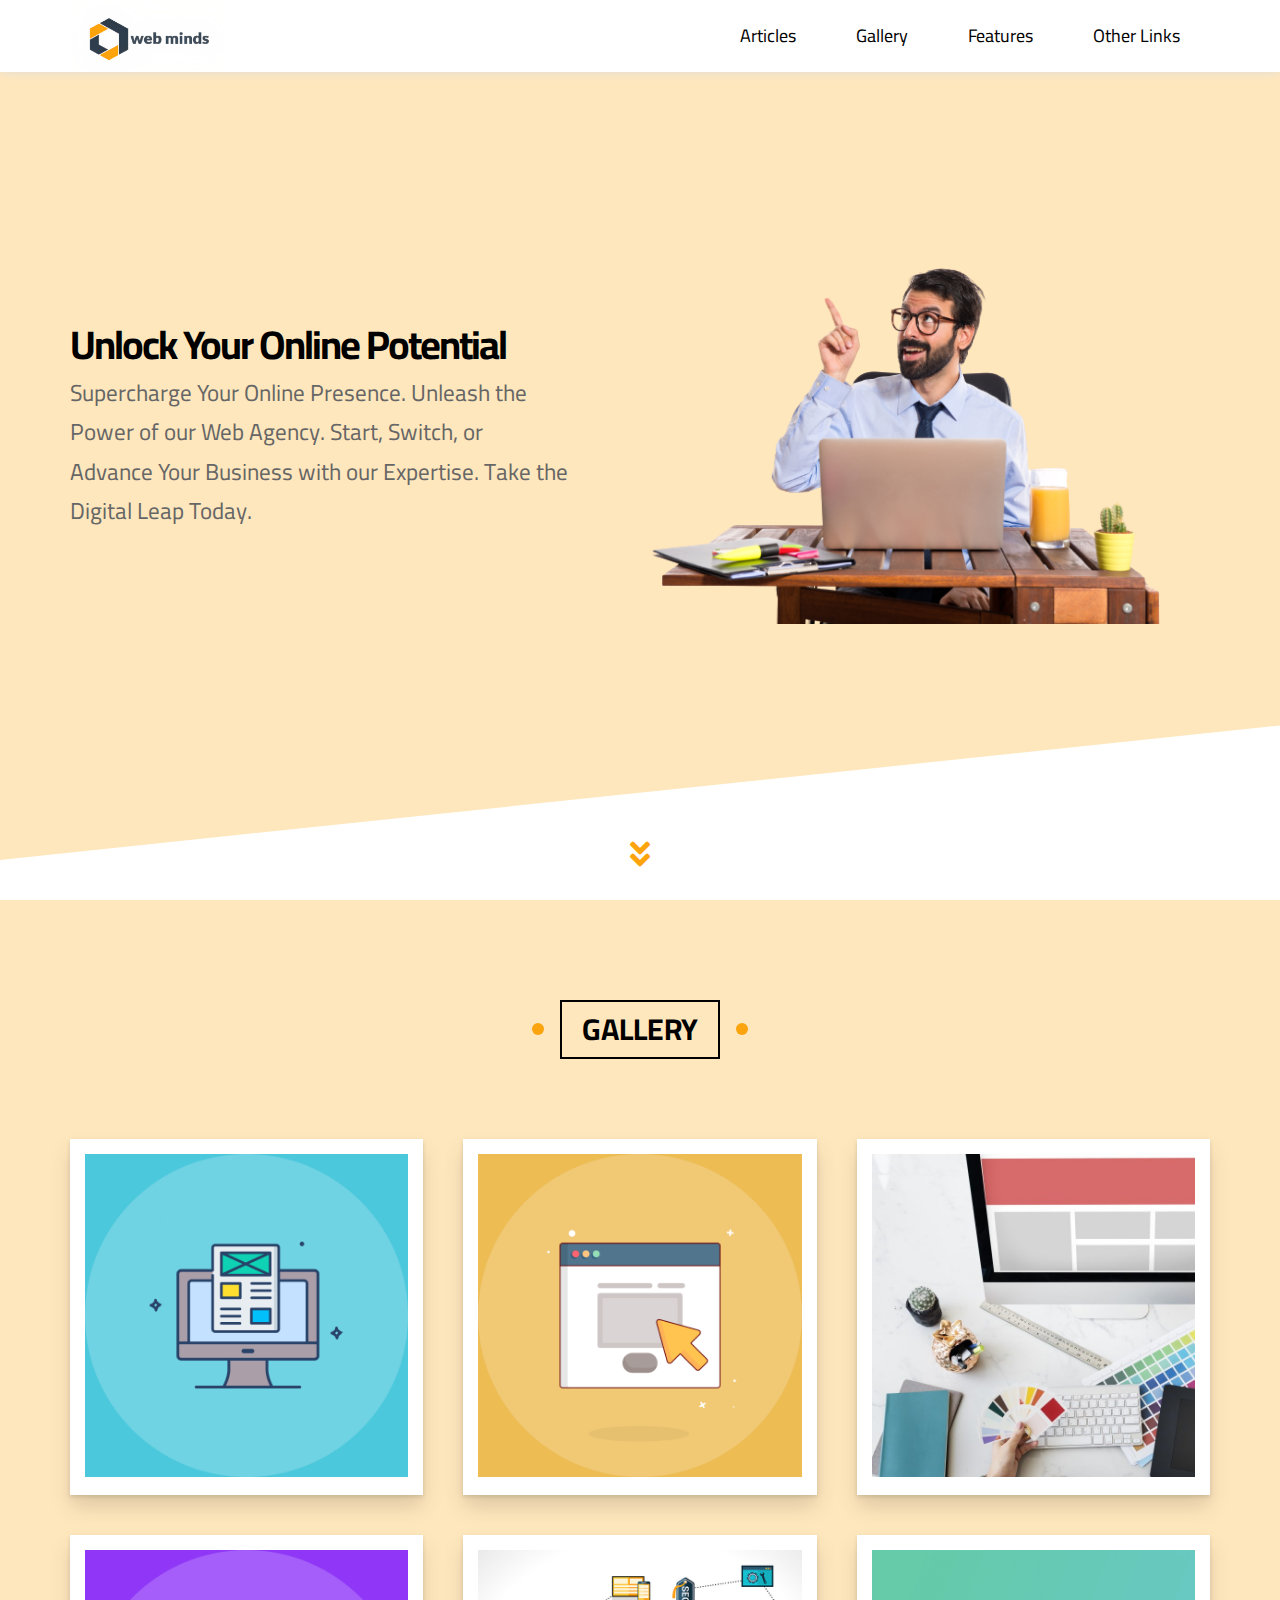
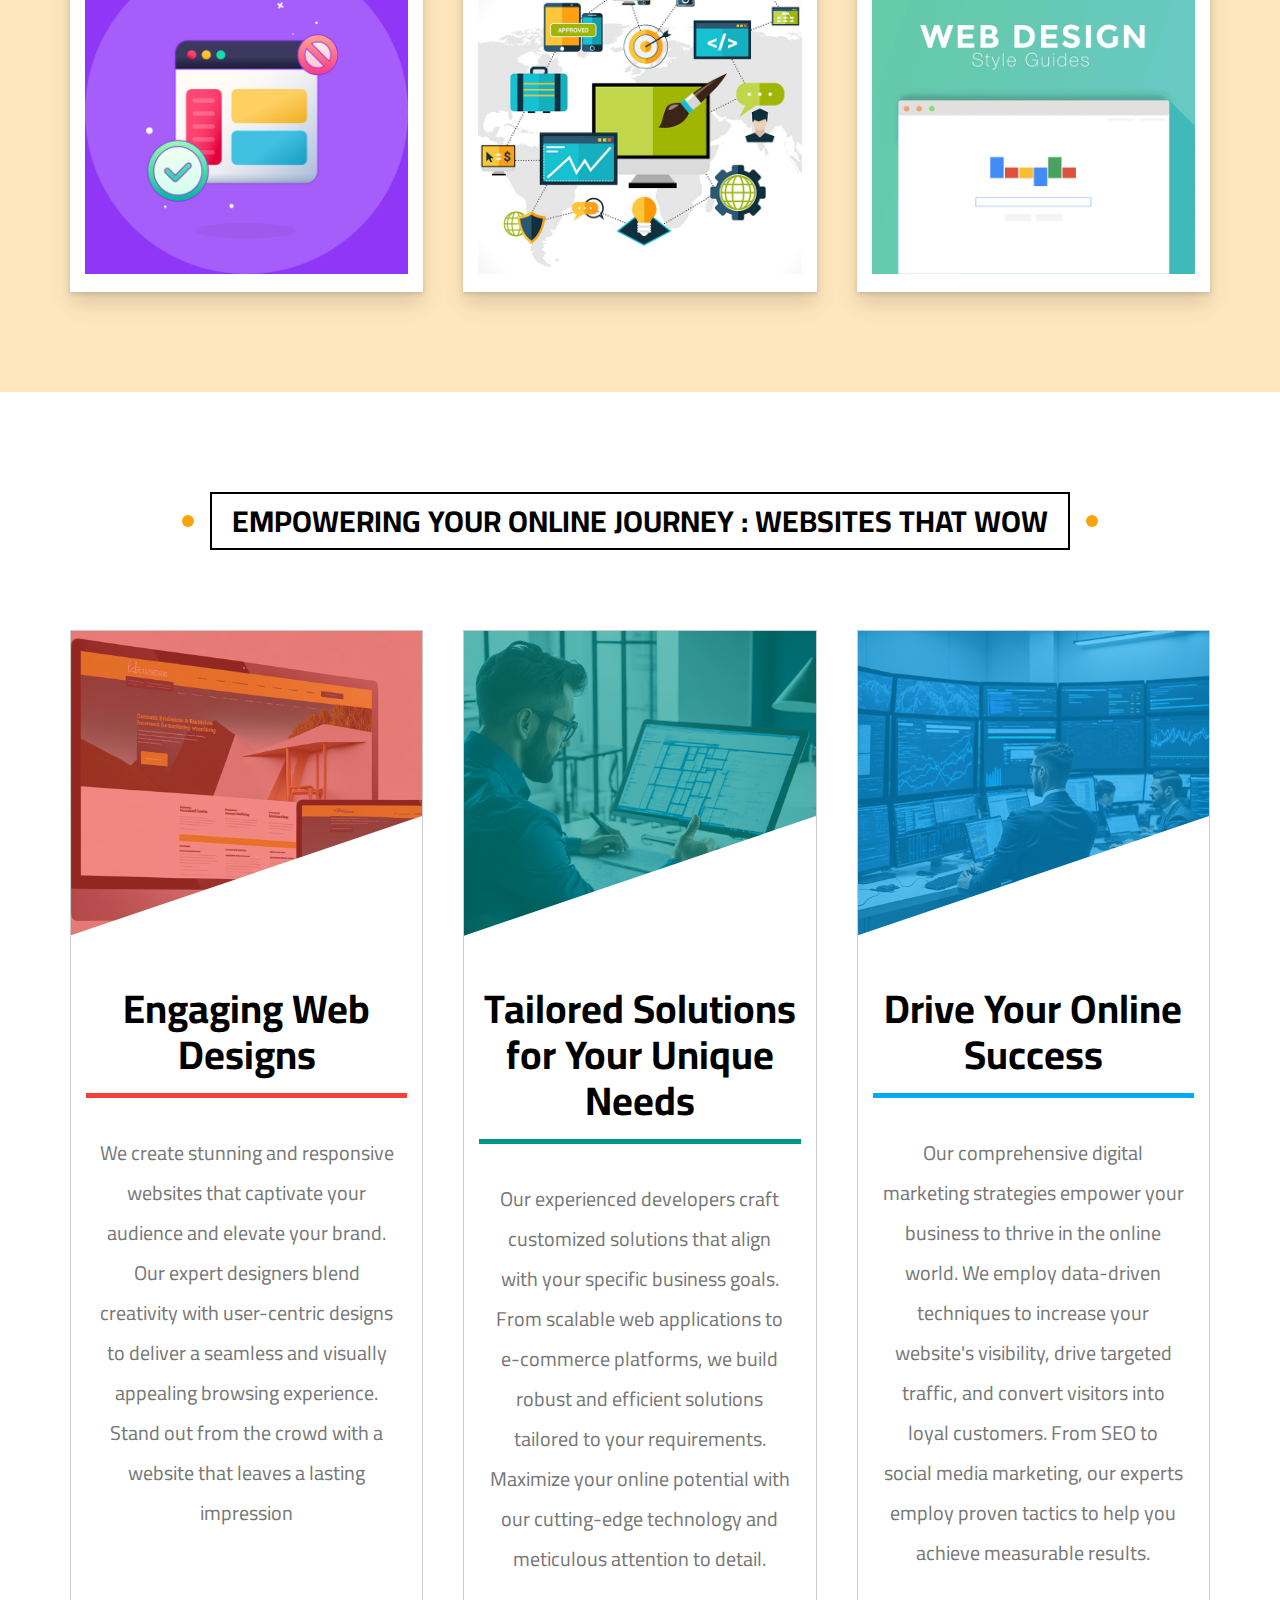
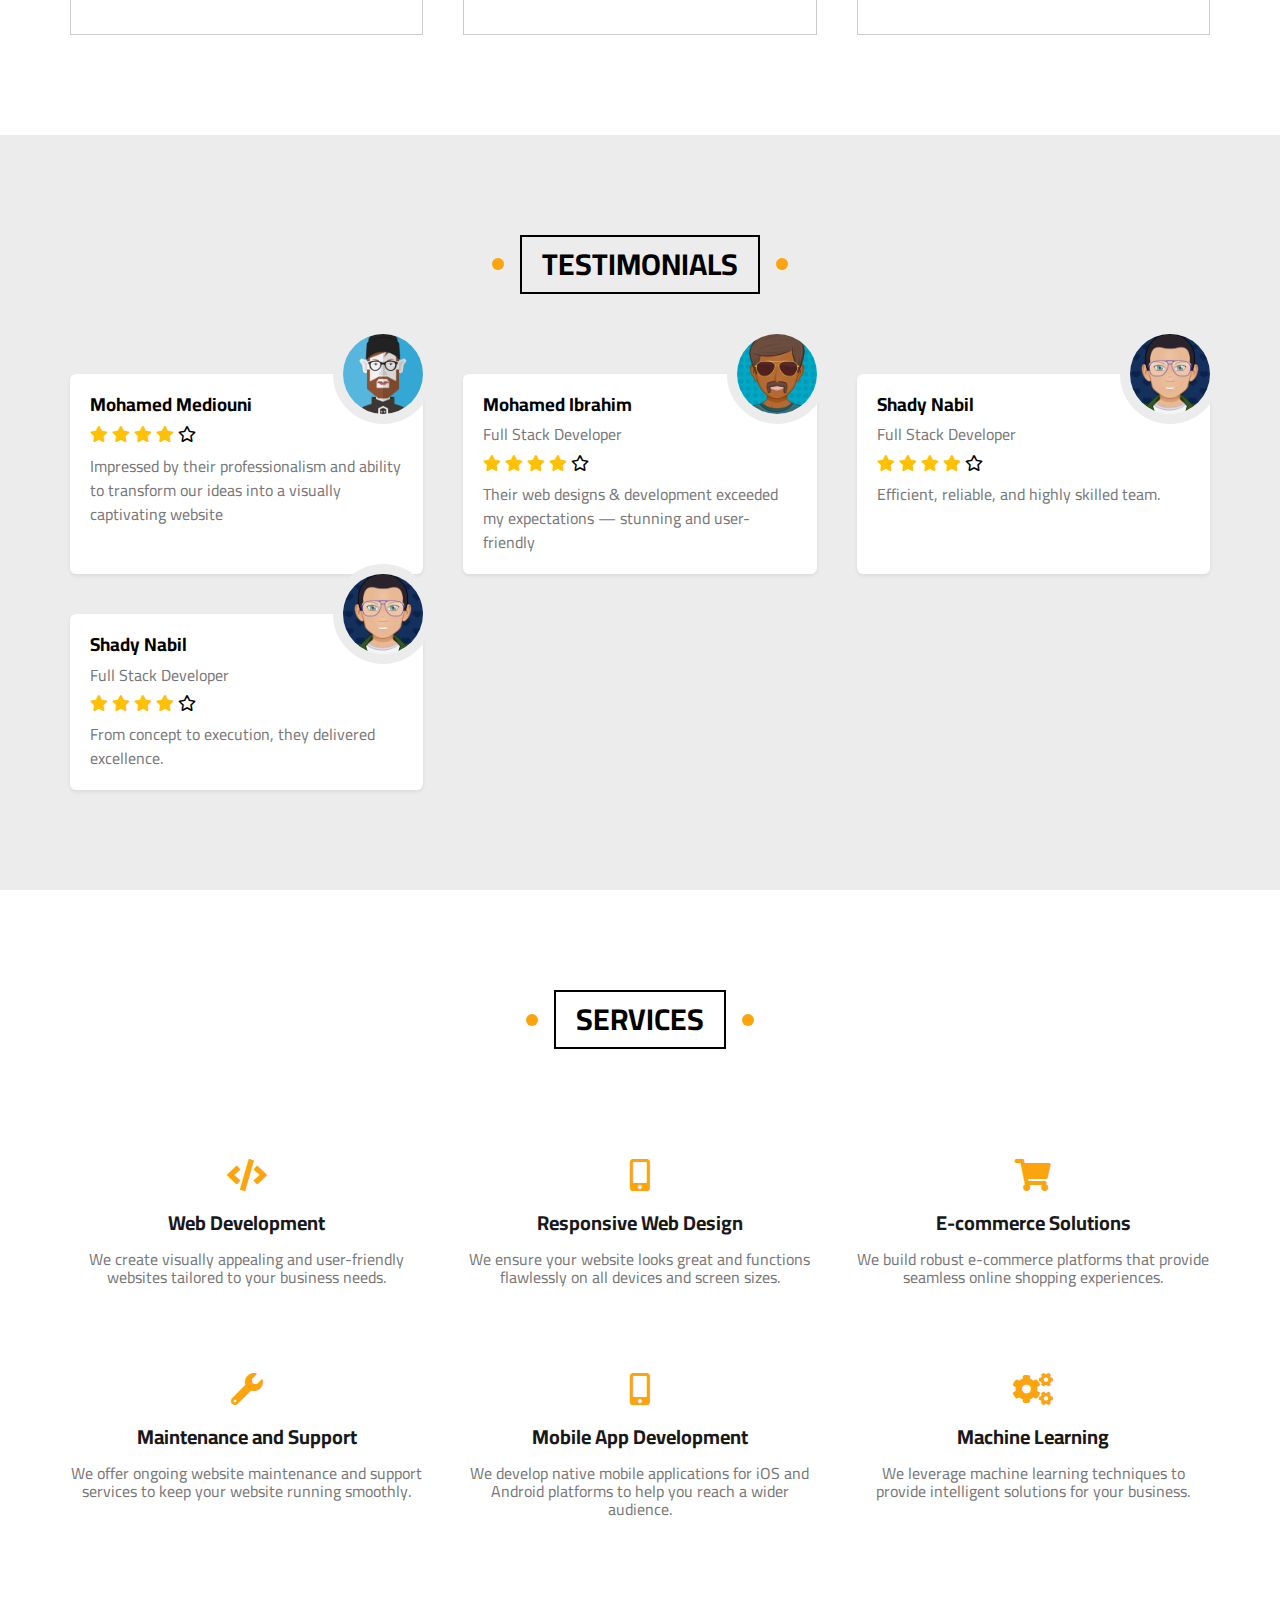
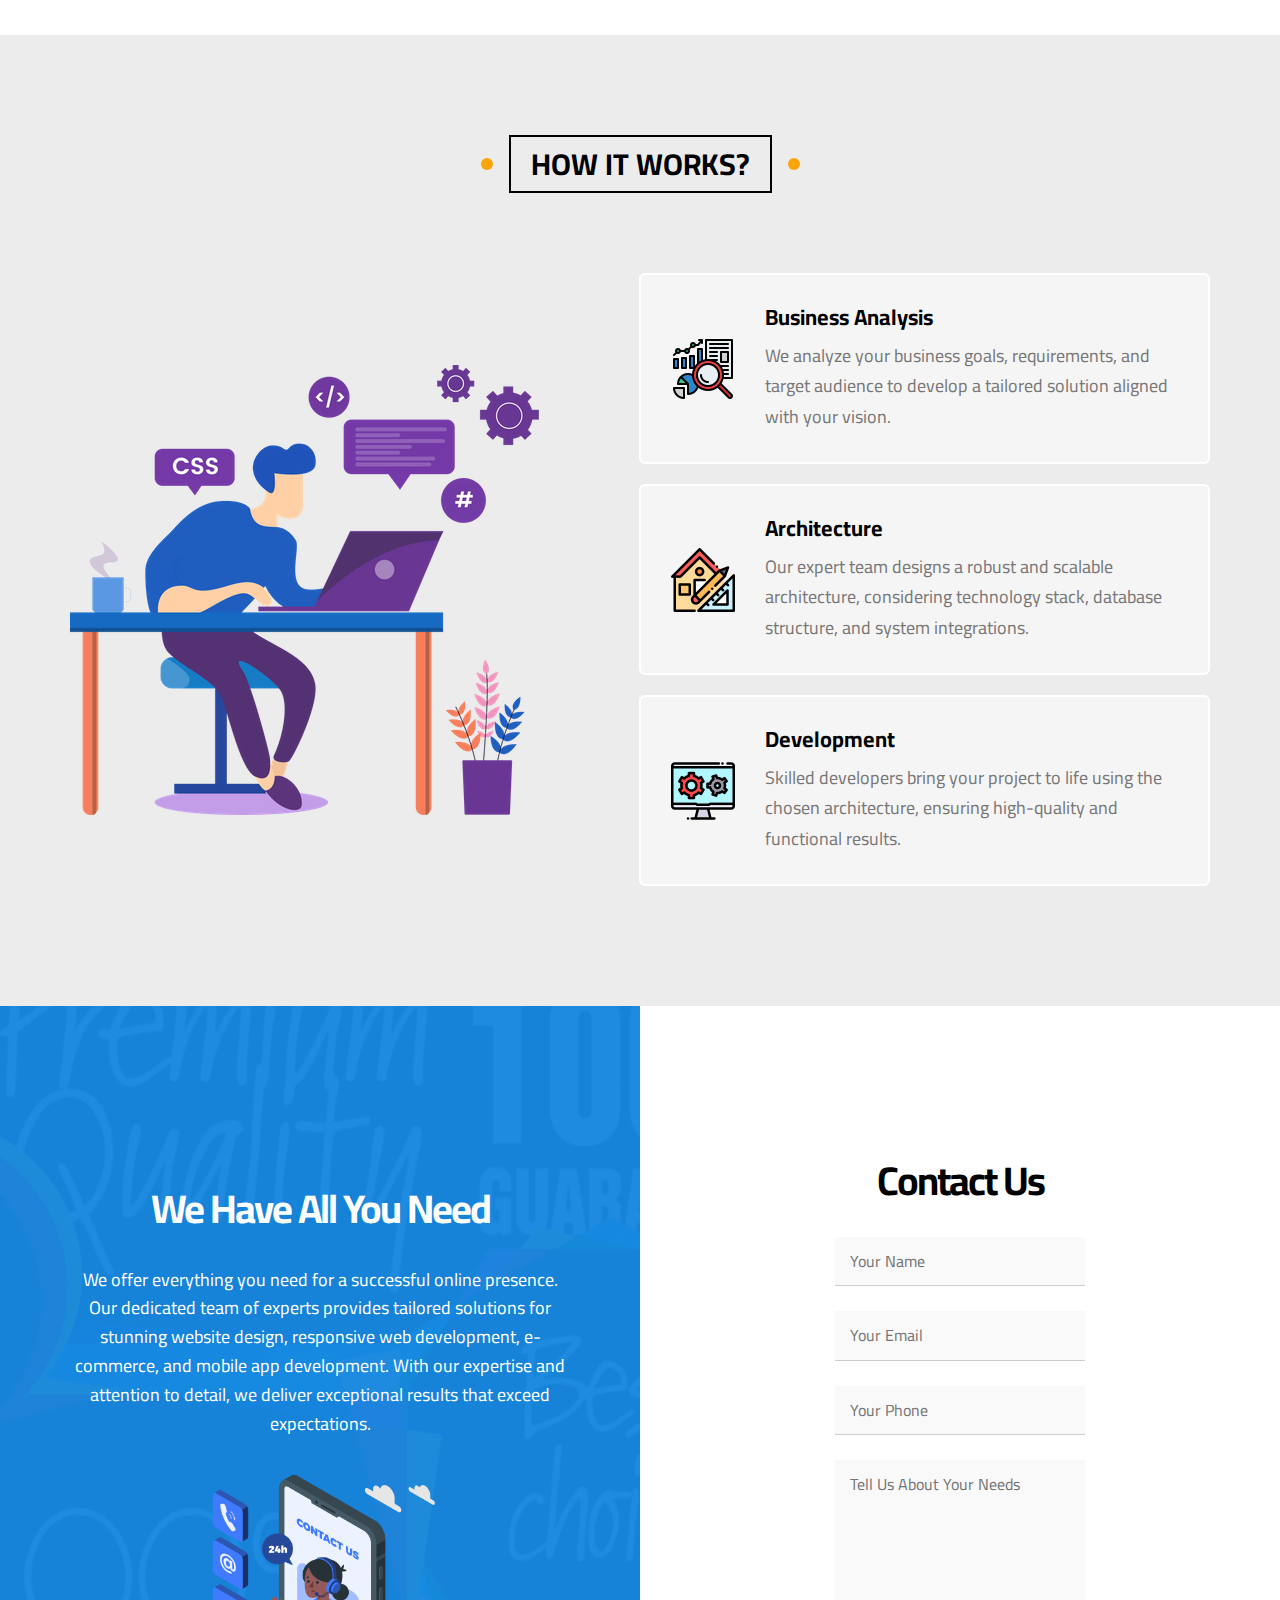
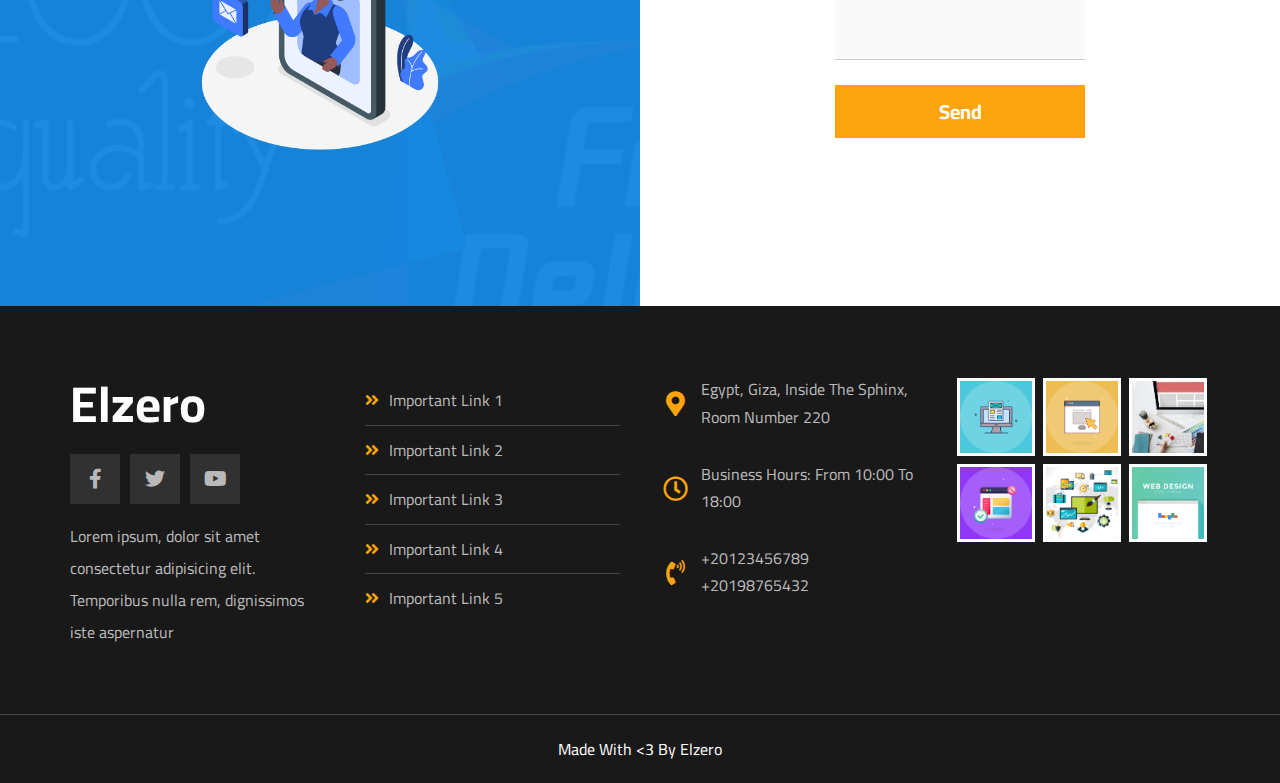
==== index.html @ 5fafb526 "fix conflicts" ====
<!DOCTYPE html>
<html lang="en">
  <head>
    <meta charset="UTF-8" />
    <meta http-equiv="X-UA-Compatible" content="IE=edge" />
    <meta name="viewport" content="width=device-width, initial-scale=1.0" />
    <title>WebMinds</title>
    <link rel="stylesheet" href="css/normalize.css" />
    <link rel="stylesheet" href="css/elzero.css" />
    <!-- Font Awesome -->
    <link rel="stylesheet" href="css/all.min.css" />
    <!-- Google Fonts -->
    <link rel="preconnect" href="https://fonts.googleapis.com" />
    <link rel="preconnect" href="https://fonts.gstatic.com" crossorigin />
    <link
      href="https://fonts.googleapis.com/css2?family=Cairo:wght@300;400;700&display=swap"
      rel="stylesheet"
    />
  </head>
  <body>
    <!-- Start Header -->
    <div class="header" id="header">
      <div class="container">
        <a href="#" class="logo">
          <img src="./logoWA.png" />
        </a>
        <ul class="main-nav">
          <li><a href="#articles">Articles</a></li>
          <li><a href="#gallery">Gallery</a></li>
          <li><a href="#features">Features</a></li>
          <li>
            <a href="#">Other Links</a>
            <!-- Start Megamenu -->
            <div class="mega-menu">
              <div class="image">
                <img src="imgs/megamenu.png" alt="" />
              </div>
              <ul class="links">
                <li>
                  <a href="#testimonials"
                    ><i class="far fa-comments fa-fw"></i> Testimonials</a
                  >
                </li>
                <li>
                  <a href="#team"
                    ><i class="far fa-user fa-fw"></i> Team Members</a
                  >
                </li>
                <li>
                  <a href="#services"
                    ><i class="far fa-building fa-fw"></i> Services</a
                  >
                </li>
                <li>
                  <a href="#our-skills"
                    ><i class="far fa-check-circle fa-fw"></i> Our Skills</a
                  >
                </li>
                <li>
                  <a href="#work-steps"
                    ><i class="far fa-clipboard fa-fw"></i> How It Works</a
                  >
                </li>
              </ul>
              <ul class="links">
                <li>
                  <a href="#events"
                    ><i class="far fa-calendar-alt fa-fw"></i> Events</a
                  >
                </li>
                <li>
                  <a href="#pricing"
                    ><i class="fas fa-server fa-fw"></i> Pricing Plans</a
                  >
                </li>
                <li>
                  <a href="#video"
                    ><i class="far fa-play-circle fa-fw"></i> Top Videos</a
                  >
                </li>
                <li>
                  <a href="#stats"
                    ><i class="far fa-chart-bar fa-fw"></i> Stats</a
                  >
                </li>
                <li>
                  <a href="#discount"
                    ><i class="fas fa-percent fa-fw"></i> Request A Discount</a
                  >
                </li>
              </ul>
            </div>
            <!-- End Megamenu -->
          </li>
        </ul>
      </div>
    </div>
    <!-- End Header -->
    <!-- Start Landing -->
    <div class="landing">
      <div class="container">
        <div class="text">
          <h1>Unlock Your Online Potential</h1>
          <p>
            Supercharge Your Online Presence. Unleash the Power of our Web
            Agency. Start, Switch, or Advance Your Business with our Expertise.
            Take the Digital Leap Today.
          </p>
        </div>
        <div class="image">
          <img src="imgs/main-photo-removebg-preview.png" alt="" />
        </div>
      </div>
      <a href="#articles" class="go-down">
        <i class="fas fa-angle-double-down fa-2x"></i>
      </a>
    </div>
    <!-- End Landing -->

    <!-- Start Gallery -->
    <div class="gallery" id="gallery">
      <h2 class="main-title">Gallery</h2>
      <div class="container">
        <div class="box">
          <div class="image">
            <img src="imgs/gallery-01.png" alt="" />
          </div>
        </div>
        <div class="box">
          <div class="image">
            <img src="imgs/gallery-02.png" alt="" />
          </div>
        </div>
        <div class="box">
          <div class="image">
            <img src="imgs/gallery-03.jpg" alt="" />
          </div>
        </div>
        <div class="box">
          <div class="image">
            <img src="imgs/gallery-04.png" alt="" />
          </div>
        </div>
        <div class="box">
          <div class="image">
            <img src="imgs/gallery-05.jpg" alt="" />
          </div>
        </div>
        <div class="box">
          <div class="image">
            <img src="imgs/gallery-06.png" alt="" />
          </div>
        </div>
      </div>
    </div>
    <!-- End Gallery -->
    <!-- Start Features -->
    <div class="features" id="features">
      <h2 class="main-title">
        Empowering Your Online Journey : Websites That Wow
      </h2>
      <div class="container">
        <div class="box quality">
          <div class="img-holder">
            <img src="imgs/features-01.jpg" alt="" />
          </div>
          <h2>Engaging Web Designs</h2>
          <p>
            We create stunning and responsive websites that captivate your
            audience and elevate your brand. Our expert designers blend
            creativity with user-centric designs to deliver a seamless and
            visually appealing browsing experience. Stand out from the crowd
            with a website that leaves a lasting impression
          </p>
        </div>
        <div class="box time">
          <div class="img-holder">
            <img src="imgs/features-02.jpg" alt="" />
          </div>
          <h2>Tailored Solutions for Your Unique Needs</h2>
          <p>
            Our experienced developers craft customized solutions that align
            with your specific business goals. From scalable web applications to
            e-commerce platforms, we build robust and efficient solutions
            tailored to your requirements. Maximize your online potential with
            our cutting-edge technology and meticulous attention to detail.
          </p>
        </div>
        <div class="box passion">
          <div class="img-holder">
            <img src="imgs/features-03.jpg" alt="" />
          </div>
          <h2>Drive Your Online Success</h2>
          <p>
            Our comprehensive digital marketing strategies empower your business
            to thrive in the online world. We employ data-driven techniques to
            increase your website's visibility, drive targeted traffic, and
            convert visitors into loyal customers. From SEO to social media
            marketing, our experts employ proven tactics to help you achieve
            measurable results.
          </p>
        </div>
      </div>
    </div>
    <!-- End Features -->
    <!-- Start Testimonials -->
    <div class="testimonials" id="testimonials">
      <h2 class="main-title">Testimonials</h2>
      <div class="container">
        <div class="box">
          <img src="imgs/avatar-01.png" alt="" />
          <h3>Mohamed Mediouni</h3>
          <div class="rate">
            <i class="filled fas fa-star"></i>
            <i class="filled fas fa-star"></i>
            <i class="filled fas fa-star"></i>
            <i class="filled fas fa-star"></i>
            <i class="far fa-star"></i>
          </div>
          <p>
            Impressed by their professionalism and ability to transform our
            ideas into a visually captivating website
          </p>
        </div>
        <div class="box">
          <img src="imgs/avatar-02.png" alt="" />
          <h3>Mohamed Ibrahim</h3>
          <span class="title">Full Stack Developer</span>
          <div class="rate">
            <i class="filled fas fa-star"></i>
            <i class="filled fas fa-star"></i>
            <i class="filled fas fa-star"></i>
            <i class="filled fas fa-star"></i>
            <i class="far fa-star"></i>
          </div>
          <p>
            Their web designs & development exceeded my expectations — stunning
            and user-friendly
          </p>
        </div>
        <div class="box">
          <img src="imgs/avatar-03.png" alt="" />
          <h3>Shady Nabil</h3>
          <span class="title">Full Stack Developer</span>
          <div class="rate">
            <i class="filled fas fa-star"></i>
            <i class="filled fas fa-star"></i>
            <i class="filled fas fa-star"></i>
            <i class="filled fas fa-star"></i>
            <i class="far fa-star"></i>
          </div>
          <p>Efficient, reliable, and highly skilled team.</p>
        </div>
        <div class="box">
          <img src="imgs/avatar-03.png" alt="" />
          <h3>Shady Nabil</h3>
          <span class="title">Full Stack Developer</span>
          <div class="rate">
            <i class="filled fas fa-star"></i>
            <i class="filled fas fa-star"></i>
            <i class="filled fas fa-star"></i>
            <i class="filled fas fa-star"></i>
            <i class="far fa-star"></i>
          </div>
          <p>From concept to execution, they delivered excellence.</p>
        </div>
      </div>
    </div>
    <!-- End Testimonials -->

    <!-- Start Services -->
    <div class="services" id="services">
      <h2 class="main-title">Services</h2>
      <div class="container">
        <div class="box">
          <i class="fas fa-code fa-4x"></i>
          <h3>Web Development</h3>
          <p>
            We create visually appealing and user-friendly websites tailored to
            your business needs.
          </p>
        </div>
        <div class="box">
          <i class="fas fa-mobile-alt fa-4x"></i>
          <h3>Responsive Web Design</h3>
          <p>
            We ensure your website looks great and functions flawlessly on all
            devices and screen sizes.
          </p>
        </div>
        <div class="box">
          <i class="fas fa-shopping-cart fa-4x"></i>
          <h3>E-commerce Solutions</h3>
          <p>
            We build robust e-commerce platforms that provide seamless online
            shopping experiences.
          </p>
        </div>
        <div class="box">
          <i class="fas fa-wrench fa-4x"></i>
          <h3>Maintenance and Support</h3>
          <p>
            We offer ongoing website maintenance and support services to keep
            your website running smoothly.
          </p>
        </div>
        <div class="box">
          <i class="fas fa-mobile-alt fa-4x"></i>
          <h3>Mobile App Development</h3>
          <p>
            We develop native mobile applications for iOS and Android platforms
            to help you reach a wider audience.
          </p>
        </div>
        <div class="box">
          <i class="fas fa-cogs fa-4x"></i>
          <h3>Machine Learning</h3>
          <p>
            We leverage machine learning techniques to provide intelligent
            solutions for your business.
          </p>
        </div>
      </div>
    </div>

    <!-- End Services -->

    <!-- Start Work Steps -->
    <div class="work-steps" id="work-steps">
      <h2 class="main-title">How It Works?</h2>
      <div class="container">
        <img src="imgs/work-steps.png" alt="" class="image" />
        <div class="info">
          <div class="box">
            <img src="imgs/work-steps-1.png" alt="" />
            <div class="text">
              <h3>Business Analysis</h3>
              <p>
                We analyze your business goals, requirements, and target
                audience to develop a tailored solution aligned with your
                vision.
              </p>
            </div>
          </div>
          <div class="box">
            <img src="imgs/work-steps-2.png" alt="" />
            <div class="text">
              <h3>Architecture</h3>
              <p>
                Our expert team designs a robust and scalable architecture,
                considering technology stack, database structure, and system
                integrations.
              </p>
            </div>
          </div>
          <div class="box">
            <img src="imgs/work-steps-3.png" alt="" />
            <div class="text">
              <h3>Development</h3>
              <p>
                Skilled developers bring your project to life using the chosen
                architecture, ensuring high-quality and functional results.
              </p>
            </div>
          </div>
        </div>
      </div>
    </div>

    <!-- End Work Steps -->

    <!-- Start Discount -->
    <div class="discount" id="discount">
      <div class="image">
        <div class="content">
          <h2>We Have All You Need</h2>
          <p>
            We offer everything you need for a successful online presence. Our
            dedicated team of experts provides tailored solutions for stunning
            website design, responsive web development, e-commerce, and mobile
            app development. With our expertise and attention to detail, we
            deliver exceptional results that exceed expectations.
          </p>
          <img src="imgs/Contact us-amico.png" alt="contact-img" />
        </div>
      </div>
      <div class="form">
        <div class="content">
          <h2>Contact Us</h2>
          <form action="">
            <input
              class="input"
              type="text"
              placeholder="Your Name"
              name="name"
            />
            <input
              class="input"
              type="email"
              placeholder="Your Email"
              name="email"
            />
            <input
              class="input"
              type="text"
              placeholder="Your Phone"
              name="mobile"
            />
            <textarea
              class="input"
              placeholder="Tell Us About Your Needs"
              name="message"
            ></textarea>
            <input type="submit" value="Send" />
          </form>
        </div>
      </div>
    </div>

    <!-- End Discount -->
    <!-- Start Footer -->
    <div class="footer">
      <div class="container">
        <div class="box">
          <h3>Elzero</h3>
          <ul class="social">
            <li>
              <a href="#" class="facebook">
                <i class="fab fa-facebook-f"></i>
              </a>
            </li>
            <li>
              <a href="#" class="twitter">
                <i class="fab fa-twitter"></i>
              </a>
            </li>
            <li>
              <a href="#" class="youtube">
                <i class="fab fa-youtube"></i>
              </a>
            </li>
          </ul>
          <p class="text">
            Lorem ipsum, dolor sit amet consectetur adipisicing elit. Temporibus
            nulla rem, dignissimos iste aspernatur
          </p>
        </div>
        <div class="box">
          <ul class="links">
            <li><a href="#">Important Link 1</a></li>
            <li><a href="#">Important Link 2</a></li>
            <li><a href="#">Important Link 3</a></li>
            <li><a href="#">Important Link 4</a></li>
            <li><a href="#">Important Link 5</a></li>
          </ul>
        </div>
        <div class="box">
          <div class="line">
            <i class="fas fa-map-marker-alt fa-fw"></i>
            <div class="info">
              Egypt, Giza, Inside The Sphinx, Room Number 220
            </div>
          </div>
          <div class="line">
            <i class="far fa-clock fa-fw"></i>
            <div class="info">Business Hours: From 10:00 To 18:00</div>
          </div>
          <div class="line">
            <i class="fas fa-phone-volume fa-fw"></i>
            <div class="info">
              <span>+20123456789</span>
              <span>+20198765432</span>
            </div>
          </div>
        </div>
        <div class="box footer-gallery">
          <img src="imgs/gallery-01.png" alt="" />
          <img src="imgs/gallery-02.png" alt="" />
          <img src="imgs/gallery-03.jpg" alt="" />
          <img src="imgs/gallery-04.png" alt="" />
          <img src="imgs/gallery-05.jpg" alt="" />
          <img src="imgs/gallery-06.png" alt="" />
        </div>
      </div>
      <p class="copyright">Made With &lt;3 By Elzero</p>
    </div>
    <!-- End Footer -->
    <script src="js/main.js"></script>
  </body>
</html>
---- css/elzero.css ----
/* Start Global Rules */
* {
  -webkit-box-sizing: border-box;
  -moz-box-sizing: border-box;
  box-sizing: border-box;
}
:root {
  --main-color: #fca40d;
  --second-color: #ffe7bd;
  --main-color-alt: #1787e0;
  --main-transition: 0.3s;
  --main-padding-top: 100px;
  --main-padding-bottom: 100px;
  --section-background: #ececec;
}
html {
  scroll-behavior: smooth;
}
body {
  font-family: "Cairo", sans-serif;
}
a {
  text-decoration: none;
}
ul {
  list-style: none;
  margin: 0;
  padding: 0;
}
.container {
  padding-left: 15px;
  padding-right: 15px;
  margin-left: auto;
  margin-right: auto;
}
/* Small */
@media (min-width: 768px) {
  .container {
    width: 750px;
  }
}
/* Medium */
@media (min-width: 992px) {
  .container {
    width: 970px;
  }
}
/* Large */
@media (min-width: 1200px) {
  .container {
    width: 1170px;
  }
}
.main-title {
  text-transform: uppercase;
  margin: 0 auto 80px;
  border: 2px solid black;
  padding: 10px 20px;
  font-size: 30px;
  width: fit-content;
  position: relative;
  z-index: 1;
  transition: var(--main-transition);
}
.main-title::before,
.main-title::after {
  content: "";
  width: 12px;
  height: 12px;
  background-color: var(--main-color);
  position: absolute;
  border-radius: 50%;
  top: 50%;
  transform: translateY(-50%);
}
.main-title::before {
  left: -30px;
}
.main-title::after {
  right: -30px;
}
.main-title:hover::before {
  z-index: -1;
  animation: left-move 0.5s linear forwards;
}
.main-title:hover::after {
  z-index: -1;
  animation: right-move 0.5s linear forwards;
}
.main-title:hover {
  color: white;
  border: 2px solid white;
  transition-delay: 0.5s;
}
.spikes {
  position: relative;
}
.spikes::after {
  content: "";
  position: absolute;
  right: 0;
  width: 100%;
  height: 30px;
  z-index: 1;
  background-image: linear-gradient(135deg, white 25%, transparent 25%),
    linear-gradient(225deg, white 25%, transparent 25%);
  background-size: 30px 30px;
}
.dots {
  background-image: url("../imgs/dots.png");
  height: 186px;
  width: 204px;
  background-repeat: no-repeat;
  position: absolute;
}
.dots-up {
  top: 200px;
  right: 0;
}
.dots-down {
  bottom: 200px;
  left: 0;
}
/* End Global Rules */
/* Start Header */
.header {
  background-color: white;
  position: relative;
  -webkit-box-shadow: 0 0 10px #ddd;
  -moz-box-shadow: 0 0 10px #ddd;
  box-shadow: 0 0 10px #ddd;
}
.header .container {
  display: flex;
  justify-content: space-between;
  align-items: center;
  flex-wrap: wrap;
  position: relative;
}
.header .logo {
  color: var(--main-color);
  font-size: 26px;
  font-weight: bold;
  height: 72px;
  display: flex;
  justify-content: center;
  align-items: center;
}
.header .logo img {
  height: 100%;
}
@media (max-width: 767px) {
  .header .logo {
    width: 100%;
    height: 50px;
  }
}
.header .main-nav {
  display: flex;
}
@media (max-width: 767px) {
  .header .main-nav {
    margin: auto;
  }
}
.header .main-nav > li:hover .mega-menu {
  opacity: 1;
  z-index: 100;
  top: calc(100% + 1px);
}
.header .main-nav > li > a {
  display: flex;
  justify-content: center;
  align-items: center;
  height: 72px;
  position: relative;
  color: black;
  padding: 0 30px;
  overflow: hidden;
  font-size: 18px;
  transition: var(--main-transition);
}
@media (max-width: 767px) {
  .header .main-nav > li > a {
    padding: 10px;
    font-size: 14px;
    height: 40px;
  }
}
.header .main-nav > li > a::before {
  content: "";
  position: absolute;
  width: 100%;
  height: 4px;
  background-color: var(--main-color);
  top: 0;
  left: -100%;
  transition: var(--main-transition);
}
.header .main-nav > li > a:hover {
  color: var(--main-color);
  background-color: #fafafa;
}
.header .main-nav > li > a:hover::before {
  left: 0;
}
.header .mega-menu {
  position: absolute;
  width: 100%;
  left: 0;
  padding: 30px;
  background-color: white;
  border-bottom: 3px solid var(--main-color);
  z-index: -1;
  display: flex;
  gap: 40px;
  top: calc(100% + 50px);
  opacity: 0;
  transition: top var(--main-transition), opacity var(--main-transition);
}
@media (max-width: 767px) {
  .header .mega-menu {
    flex-direction: column;
    gap: 0;
    padding: 5px;
  }
}
.header .mega-menu .image img {
  max-width: 100%;
}
@media (max-width: 991px) {
  .header .mega-menu .image {
    display: none;
  }
}
.header .mega-menu .links {
  min-width: 250px;
  flex: 1;
}
.header .mega-menu .links li {
  position: relative;
}
.header .mega-menu .links li:not(:last-child) {
  border-bottom: 1px solid #e9e6e6;
}
@media (max-width: 767px) {
  .header .mega-menu .links:first-of-type li:last-child {
    border-bottom: 1px solid #e9e6e6;
  }
}
.header .mega-menu .links li::before {
  content: "";
  position: absolute;
  left: 0;
  top: 0;
  width: 0;
  height: 100%;
  background-color: #fafafa;
  z-index: -1;
  transition: var(--main-transition);
}
.header .mega-menu .links li:hover::before {
  width: 100%;
}
.header .mega-menu .links li a {
  color: var(--main-color);
  padding: 15px;
  display: block;
  font-size: 18px;
  font-weight: bold;
}
.header .mega-menu .links li a i {
  margin-right: 10px;
}
/* End Header */
/* Start Landing */
.landing {
  position: relative;
}
.landing::before {
  content: "";
  position: absolute;
  left: 0;
  top: -40px;
  width: 100%;
  height: 100%;
  background-color: var(--second-color);
  z-index: -1;
  transform: skewY(-6deg);
  transform-origin: top left;
}
.landing .container {
  min-height: calc(100vh - 72px);
  display: flex;
  align-items: center;
  padding-bottom: 120px;
}
.landing .text {
  flex: 1;
}
@media (max-width: 991px) {
  .landing .text {
    text-align: center;
  }
}
.landing .text h1 {
  font-size: 40px;
  margin: 0;
  letter-spacing: -2px;
}
@media (max-width: 767px) {
  .landing .text h1 {
    font-size: 28px;
  }
}
.landing .text p {
  font-size: 23px;
  line-height: 1.7;
  margin: 5px 0 0;
  color: #666;
  max-width: 500px;
}
@media (max-width: 991px) {
  .landing .text p {
    margin: 10px auto;
  }
}
@media (max-width: 767px) {
  .landing .text p {
    font-size: 18px;
  }
}
.landing .image img {
  position: relative;
  width: 600px;
  animation: up-and-down 5s linear infinite;
}
@media (max-width: 991px) {
  .landing .image {
    display: none;
  }
}
.landing .go-down {
  color: var(--main-color);
  position: absolute;
  bottom: 30px;
  left: 50%;
  transform: translateX(-50%);
  transition: var(--main-transition);
}
.landing .go-down:hover {
  color: var(--main-color-alt);
}
.landing .go-down i {
  animation: bouncing 1.5s infinite;
}
/* End Landing */
/* Start Gallery */
.gallery {
  padding-top: var(--main-padding-top);
  padding-bottom: var(--main-padding-bottom);
  position: relative;
  background-color: var(--section-background);
  background-color: var(--second-color);
}
.gallery .container {
  display: grid;
  grid-template-columns: repeat(auto-fill, minmax(300px, 1fr));
  gap: 40px;
}
.gallery .box {
  padding: 15px;
  background-color: white;
  box-shadow: 0px 12px 20px 0px rgb(0 0 0 / 13%),
    0px 2px 4px 0px rgb(0 0 0 / 12%);
}
.gallery .box .image {
  position: relative;
  overflow: hidden;
}
.gallery .box .image::before {
  content: "";
  position: absolute;
  top: 50%;
  left: 50%;
  transform: translate(-50%, -50%);
  background-color: rgb(255 255 255 / 20%);
  width: 0;
  height: 0;
  opacity: 0;
  z-index: 2;
}
.gallery .box .image:hover::before {
  animation: flashing 0.7s;
}
.gallery .box img {
  max-width: 100%;
  transition: var(--main-transition);
}
.gallery .box .image:hover img {
  transform: rotate(5deg) scale(1.1);
}
/* End Gallery */
/* Start Features */
.features {
  padding-top: var(--main-padding-top);
  padding-bottom: var(--main-padding-bottom);
  position: relative;
  background-color: white;
}
.features .container {
  display: grid;
  grid-template-columns: repeat(auto-fill, minmax(300px, 1fr));
  gap: 40px;
}
.features .box {
  text-align: center;
  border: 1px solid #ccc;
}
.features .box .img-holder {
  position: relative;
  overflow: hidden;
}
.features .box .img-holder::before {
  content: "";
  position: absolute;
  left: 0;
  top: -1px;
  width: 100%;
  height: 100%;
}
.features .box .img-holder::after {
  content: "";
  position: absolute;
  bottom: 0;
  right: 0;
  border-style: solid;
  border-width: 0px 0px 170px 500px;
  border-color: transparent transparent white transparent;
  transition: var(--main-transition);
}
.features .box .img-holder img {
  max-width: 100%;
}
.features .box:hover .img-holder::after {
  border-width: 170px 500px 170px 0;
}
.features .box h2 {
  position: relative;
  font-size: 40px;
  margin: auto;
  width: fit-content;
}
.features .box h2::after {
  content: "";
  position: absolute;
  bottom: -20px;
  left: 15px;
  height: 5px;
  width: calc(100% - 30px);
}
.features .box p {
  line-height: 2;
  font-size: 20px;
  margin: 30px 0;
  padding: 25px;
  color: #777;
}
.features .box a {
  display: block;
  border: 3px solid transparent;
  width: fit-content;
  margin: 0 auto 30px;
  font-weight: bold;
  font-size: 22px;
  padding: 10px 30px;
  border-radius: 6px;
  transition: var(--main-transition);
}
.features .quality .img-holder::before {
  background-color: rgb(244 64 54 / 60%);
}
.features .quality h2::after {
  background-color: #f44036;
}
.features .quality a {
  color: #f44036;
  border-color: #f44036;
  background: linear-gradient(to right, #f44036 50%, white 50%);
  background-size: 200% 100%;
  background-position: right bottom;
}
.features .time .img-holder::before {
  background-color: rgb(0 150 136 / 60%);
}
.features .time h2::after {
  background-color: #009688;
}
.features .time a {
  color: #009688;
  border-color: #009688;
  background: linear-gradient(to right, #009688 50%, white 50%);
  background-size: 200% 100%;
  background-position: right bottom;
}
.features .passion .img-holder::before {
  background-color: rgb(3 169 244 / 60%);
}
.features .passion h2::after {
  background-color: #03a9f4;
}
.features .passion a {
  color: #03a9f4;
  border-color: #03a9f4;
  background: linear-gradient(to right, #03a9f4 50%, white 50%);
  background-size: 200% 100%;
  background-position: right bottom;
}
.features .box:hover a {
  background-position: left bottom;
  color: white;
}
/* End Features */
/* Start Testimonials */
.testimonials {
  padding-top: var(--main-padding-top);
  padding-bottom: var(--main-padding-bottom);
  position: relative;
  background-color: var(--section-background);
}
.testimonials .container {
  display: grid;
  grid-template-columns: repeat(auto-fill, minmax(300px, 1fr));
  gap: 40px;
}
.testimonials .box {
  padding: 20px;
  background-color: white;
  box-shadow: 0 2px 4px rgb(0 0 0 / 7%);
  border-radius: 6px;
  position: relative;
}
.testimonials .box img {
  position: absolute;
  right: -10px;
  top: -50px;
  width: 100px;
  height: 100px;
  border-radius: 50%;
  border: 10px solid var(--section-background);
}
.testimonials .box h3 {
  margin: 0 0 10px;
}
.testimonials .box .title {
  color: #777;
  margin-bottom: 10px;
  display: block;
}
.testimonials .box .rate .filled {
  color: #ffc107;
}
.testimonials .box p {
  line-height: 1.5;
  color: #777;
  margin-top: 10px;
  margin-bottom: 0;
}
/* End Testimonials */

/* Start Services */
.services {
  padding-top: var(--main-padding-top);
  padding-bottom: var(--main-padding-bottom);
  position: relative;
  background-color: white;
}

.services .container {
  display: grid;
  grid-template-columns: repeat(auto-fill, minmax(300px, 1fr));
  gap: 40px;
}

.services .box {
  background-color: white;
  /*box-shadow: 0 12px 20px 0 rgb(0 0 0 / 13%), 0 2px 4px 0 rgb(0 0 0 / 12%);*/
  counter-increment: services;
  transition: var(--main-transition);
  position: relative;
}

.services .box::before {
  content: "";
  left: 50%;
  transform: translateX(-50%);
  height: 3px;
  top: -3px;
  background-color: var(--main-color);
  position: absolute;
  width: 0;
  transition: var(--main-transition);
}

.services .box:hover {
  transform: translateY(-10px);
}

.services .box:hover::before {
  width: 100%;
}

.services .box > i {
  margin: 30px auto 20px;
  display: block;
  text-align: center;
  color: var(--main-color);
  font-size: 2rem;
}

.services .box > h3 {
  text-align: center;
  margin: 20px 0 10px;
  font-size: 20px;
  color: #191919;
}

.services .box > p {
  text-align: center;
  font-size: 16px;
  color: #777;
}

.services .box .info {
  padding: 15px;
  position: relative;
  background-color: #f9f9f9;
  text-align: right;
}

.services .box .info::before {
  content: "0" counter(services);
  position: absolute;
  background-color: var(--main-color);
  color: white;
  left: 0;
  top: 0;
  height: 100%;
  width: 80px;
  font-size: 30px;
  font-weight: bold;
  display: flex;
  justify-content: center;
  align-items: center;
  padding-right: 15px;
}

.services .box .info::after {
  content: "";
  position: absolute;
  background-color: #d5d5d5;
  top: 0;
  left: 80px;
  width: 50px;
  height: calc(100% + 0.4px);
  transform: skewX(-30deg);
}

.services .box .info a {
  color: var(--main-color);
}

/* End Services */

/* Start Work Steps */
.work-steps {
  padding-top: var(--main-padding-top);
  padding-bottom: var(--main-padding-bottom);
  position: relative;
  background-color: var(--section-background);
}
.work-steps .container {
  display: flex;
  align-items: center;
  justify-content: space-between;
}
@media (max-width: 991px) {
  .work-steps .container {
    flex-direction: column;
  }
}
.work-steps .image {
  max-width: 100%;
  margin-right: 100px;
}
@media (max-width: 991px) {
  .work-steps .image {
    margin: 0 0 50px;
  }
}
.work-steps .info .box {
  background-color: #f6f5f5;
  padding: 30px;
  margin-bottom: 20px;
  border-radius: 6px;
  display: flex;
  align-items: center;
  border: 2px solid white;
  position: relative;
  z-index: 1;
}
@media (max-width: 767px) {
  .work-steps .info .box {
    flex-direction: column;
    text-align: center;
  }
}
.work-steps .info .box::before {
  content: "";
  left: 50%;
  top: 50%;
  position: absolute;
  width: 0;
  height: 0;
  transform: translate(-50%, -50%);
  background-color: #ededed;
  z-index: -1;
  transition: var(--main-transition);
}
.work-steps .info .box:hover::before {
  width: 100%;
  height: 100%;
}
.work-steps .info .box img {
  width: 64px;
  margin-right: 30px;
}
@media (max-width: 767px) {
  .work-steps .info .box img {
    margin: 0 0 30px;
  }
}
.work-steps .info .box h3 {
  margin: 0;
  font-size: 22px;
}
.work-steps .info .box p {
  color: #777;
  line-height: 1.7;
  margin: 10px 0 0;
  font-size: 18px;
}
/* End Work Steps */

/* Start Discount */
.discount {
  min-height: 100vh;
  display: flex;
  flex-wrap: wrap;
}
.discount .image {
  background-image: url(../imgs/discount-background1.jpg);
  background-size: cover;
  color: white;
  flex-basis: 50%;
  display: flex;
  align-items: center;
  justify-content: center;
  position: relative;
  z-index: 1;
  animation: change-background 10s linear infinite;
}
.discount .image::before {
  content: "";
  position: absolute;
  left: 0;
  top: 0;
  width: 100%;
  height: 100%;
  background-color: rgb(23 135 224 / 97%);
  z-index: -1;
}
@media (max-width: 991px) {
  .discount .image {
    flex-basis: 100%;
  }
}
.discount .form {
  display: flex;
  align-items: center;
  justify-content: center;
  flex-basis: 50%;
  padding-bottom: 50px;
}
@media (max-width: 991px) {
  .discount .form {
    flex-basis: 100%;
  }
}
.discount .form .input {
  display: block;
  width: 100%;
  margin-bottom: 25px;
  padding: 15px;
  border: none;
  border-bottom: 1px solid #ccc;
  background-color: #f9f9f9;
  caret-color: var(--main-color);
}
.discount .form textarea.input {
  resize: none;
  height: 200px;
}
.discount .form .input:focus {
  outline: none;
}
.discount .form [type="submit"] {
  display: block;
  width: 100%;
  padding: 15px;
  background-color: var(--main-color);
  color: white;
  font-weight: bold;
  font-size: 20px;
  border: none;
  cursor: pointer;
  transition: var(--main-transition);
}
.discount .form [type="submit"]:hover {
  background-color: var(--main-color-alt);
}
.discount .content {
  text-align: center;
  padding: 0 20px;
}
.discount .content h2 {
  font-size: 40px;
  letter-spacing: -2px;
}
.discount .content p {
  line-height: 1.6;
  font-size: 18px;
  max-width: 500px;
}
.discount .content img {
  width: 300px;
  max-width: 100%;
}
/* End Discount */
/* Start Footer */
.footer {
  background-color: #191919;
  padding: 70px 0 0;
}
@media (max-width: 767px) {
  .footer {
    text-align: center;
  }
}
.footer .container {
  display: grid;
  grid-template-columns: repeat(auto-fill, minmax(250px, 1fr));
  gap: 40px;
}
.footer .box h3 {
  color: white;
  font-size: 50px;
  margin: 0 0 20px;
}
.footer .box .social {
  display: flex;
}
@media (max-width: 767px) {
  .footer .box .social {
    justify-content: center;
  }
}
.footer .box .social li {
  margin-right: 10px;
}
.footer .box .social li a {
  background-color: #313131;
  color: #b9b9b9;
  display: inline-flex;
  justify-content: center;
  align-items: center;
  width: 50px;
  height: 50px;
  font-size: 20px;
  transition: var(--main-transition);
}
.footer .box .social .facebook:hover {
  background-color: #1877f2;
}
.footer .box .social .twitter:hover {
  background-color: #1da1f2;
}
.footer .box .social .youtube:hover {
  background-color: #ff0000;
}
.footer .box .text {
  line-height: 2;
  color: #b9b9b9;
}
.footer .box .links li {
  padding: 15px 0;
  transition: var(--main-transition);
}
.footer .box .links li:not(:last-child) {
  border-bottom: 1px solid #444;
}
.footer .box .links li:hover {
  padding-left: 10px;
}
.footer .box .links li:hover a {
  color: white;
}
.footer .box .links li a {
  color: #b9b9b9;
  transition: var(--main-transition);
}
.footer .box .links li a::before {
  font-family: "Font Awesome 5 Free";
  content: "\F101";
  font-weight: 900;
  margin-right: 10px;
  color: var(--main-color);
}
.footer .box .line {
  display: flex;
  align-items: center;
  color: #b9b9b9;
  margin-bottom: 30px;
}
@media (max-width: 767px) {
  .footer .box .line {
    flex-direction: column;
  }
}
.footer .box .line i {
  font-size: 25px;
  color: var(--main-color);
  margin-right: 10px;
}
@media (max-width: 767px) {
  .footer .box .line i {
    margin-right: 0;
    margin-bottom: 15px;
  }
}
.footer .box .line .info {
  line-height: 1.7;
  flex: 1;
}
.footer .box .line .info span {
  display: block;
}
.footer .footer-gallery img {
  width: 78px;
  border: 3px solid white;
  margin: 2px;
}
.footer .copyright {
  padding: 25px 0;
  text-align: center;
  color: white;
  margin: 50px 0 0;
  border-top: 1px solid #444;
}
/* End Footer */
/* Start Animation */
@keyframes up-and-down {
  0%,
  100% {
    top: 0;
  }
  50% {
    top: -50px;
  }
}
@keyframes bouncing {
  0%,
  10%,
  20%,
  50%,
  80%,
  100% {
    transform: translateY(0);
  }
  40%,
  60% {
    transform: translateY(-15px);
  }
}
@keyframes left-move {
  50% {
    left: 0;
    width: 12px;
    height: 12px;
  }
  100% {
    left: 0;
    border-radius: 0;
    width: 50%;
    height: 100%;
  }
}
@keyframes right-move {
  50% {
    right: 0;
    width: 12px;
    height: 12px;
  }
  100% {
    right: 0;
    border-radius: 0;
    width: 50%;
    height: 100%;
  }
}
@keyframes moving-arrow {
  100% {
    transform: translateX(10px);
  }
}
@keyframes flashing {
  0%,
  40% {
    opacity: 1;
  }
  100% {
    opacity: 0;
    width: 200%;
    height: 200%;
  }
}
@keyframes change-background {
  0%,
  100% {
    background-image: url("../imgs/discount-background1.jpg");
  }
  50% {
    background-image: url("../imgs/discount-background2.jpg");
  }
}
/* End Animation */
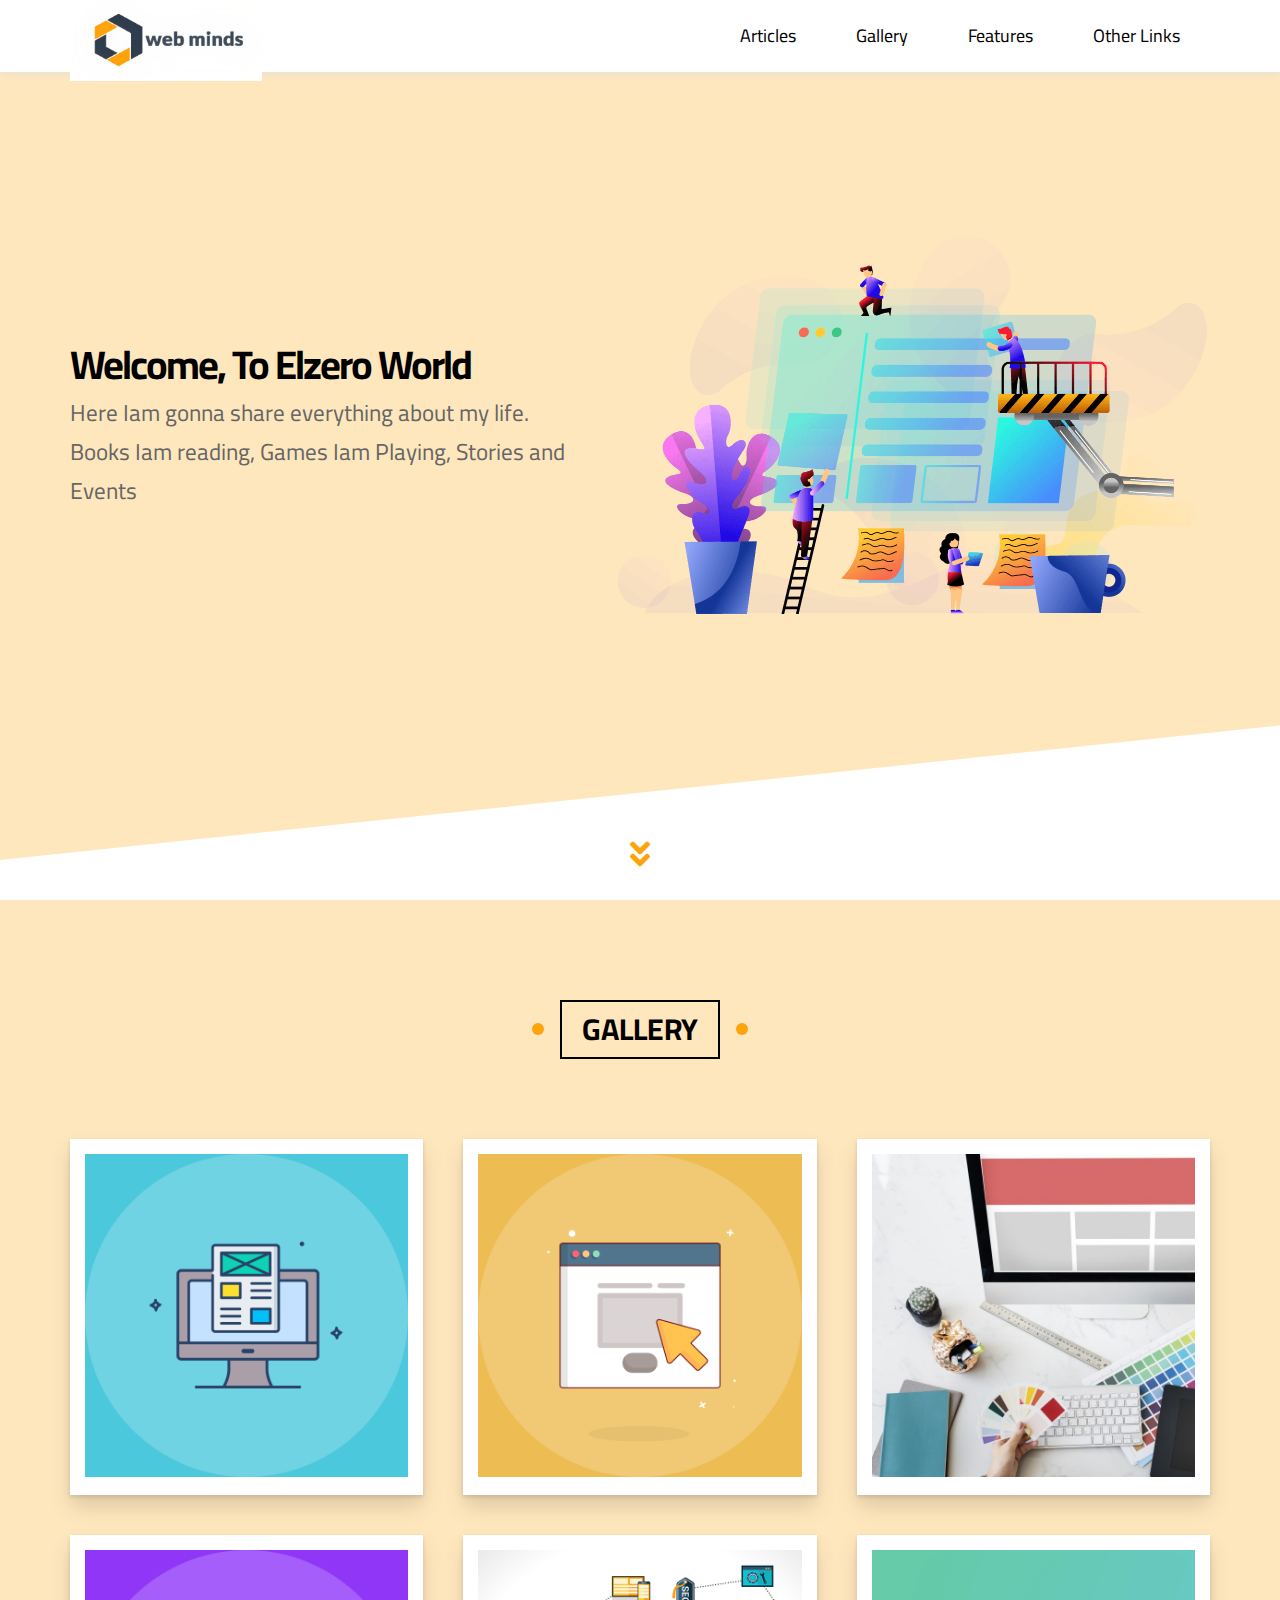
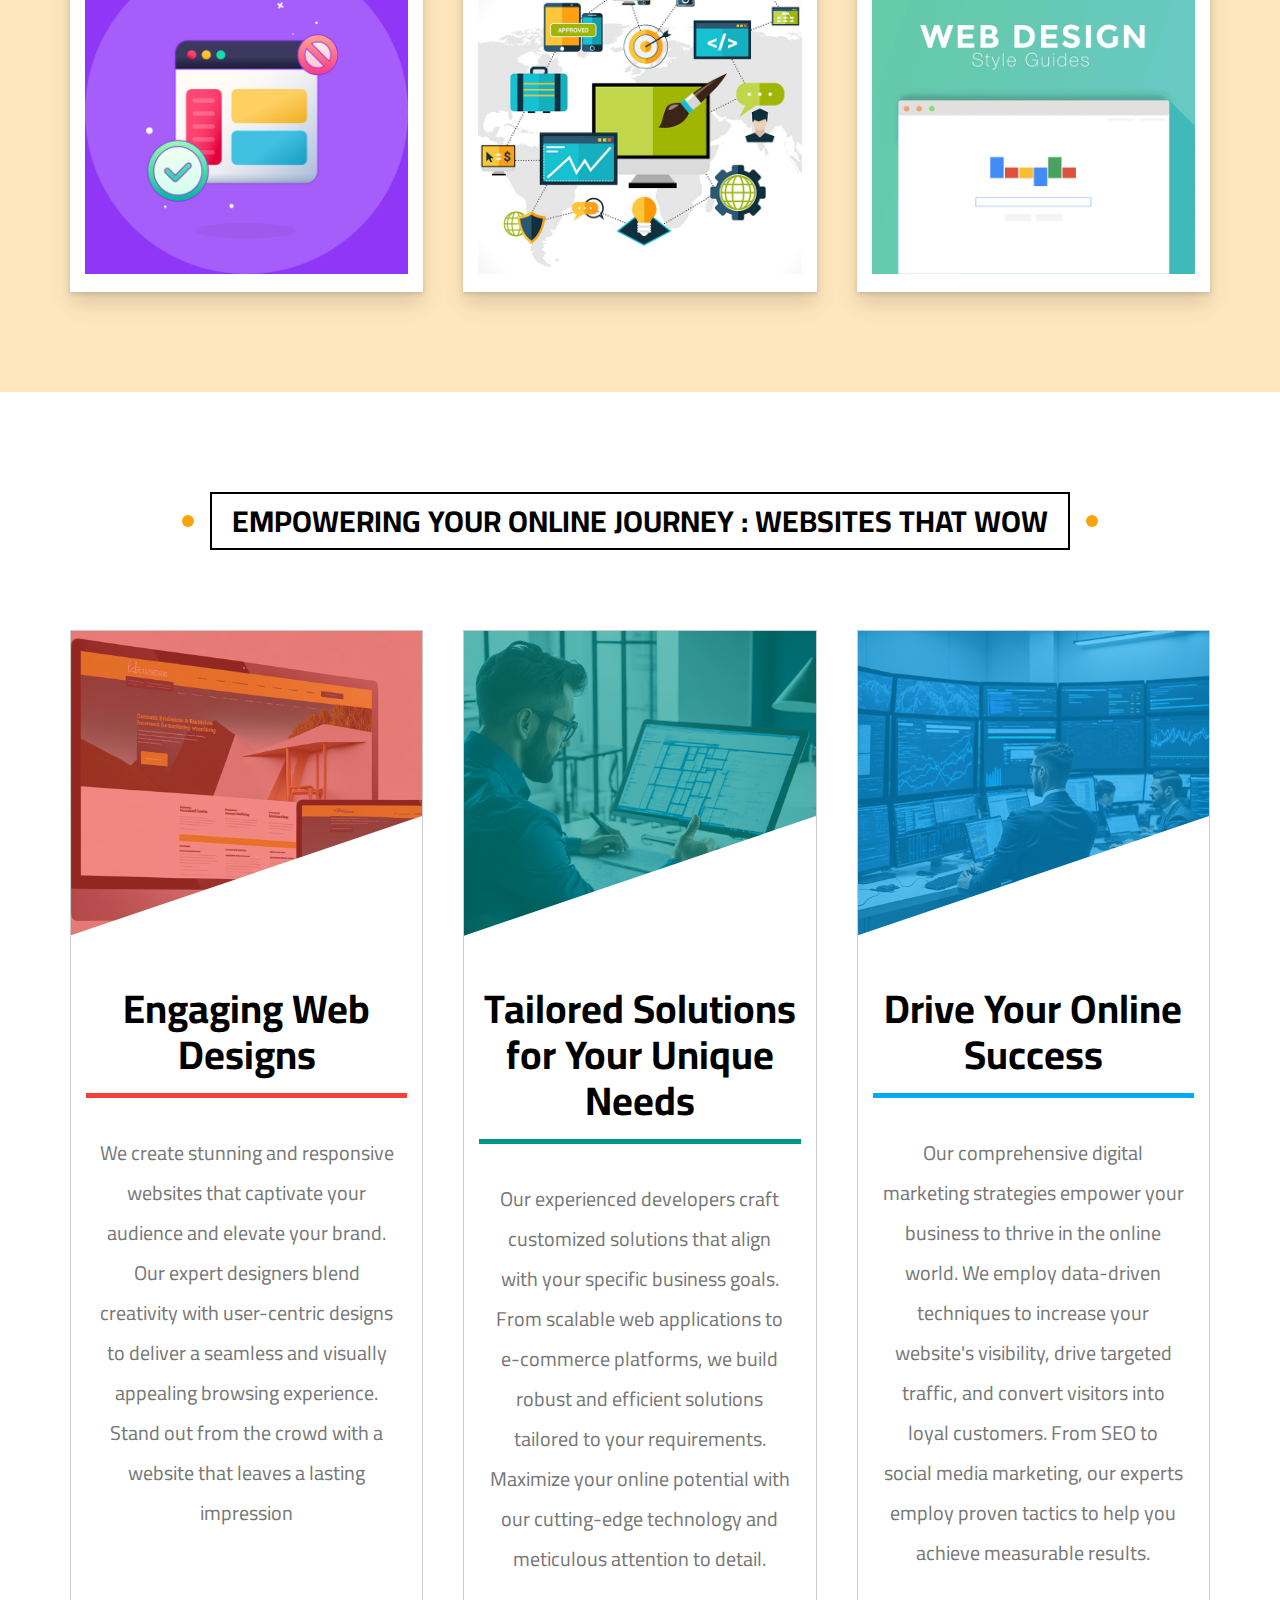
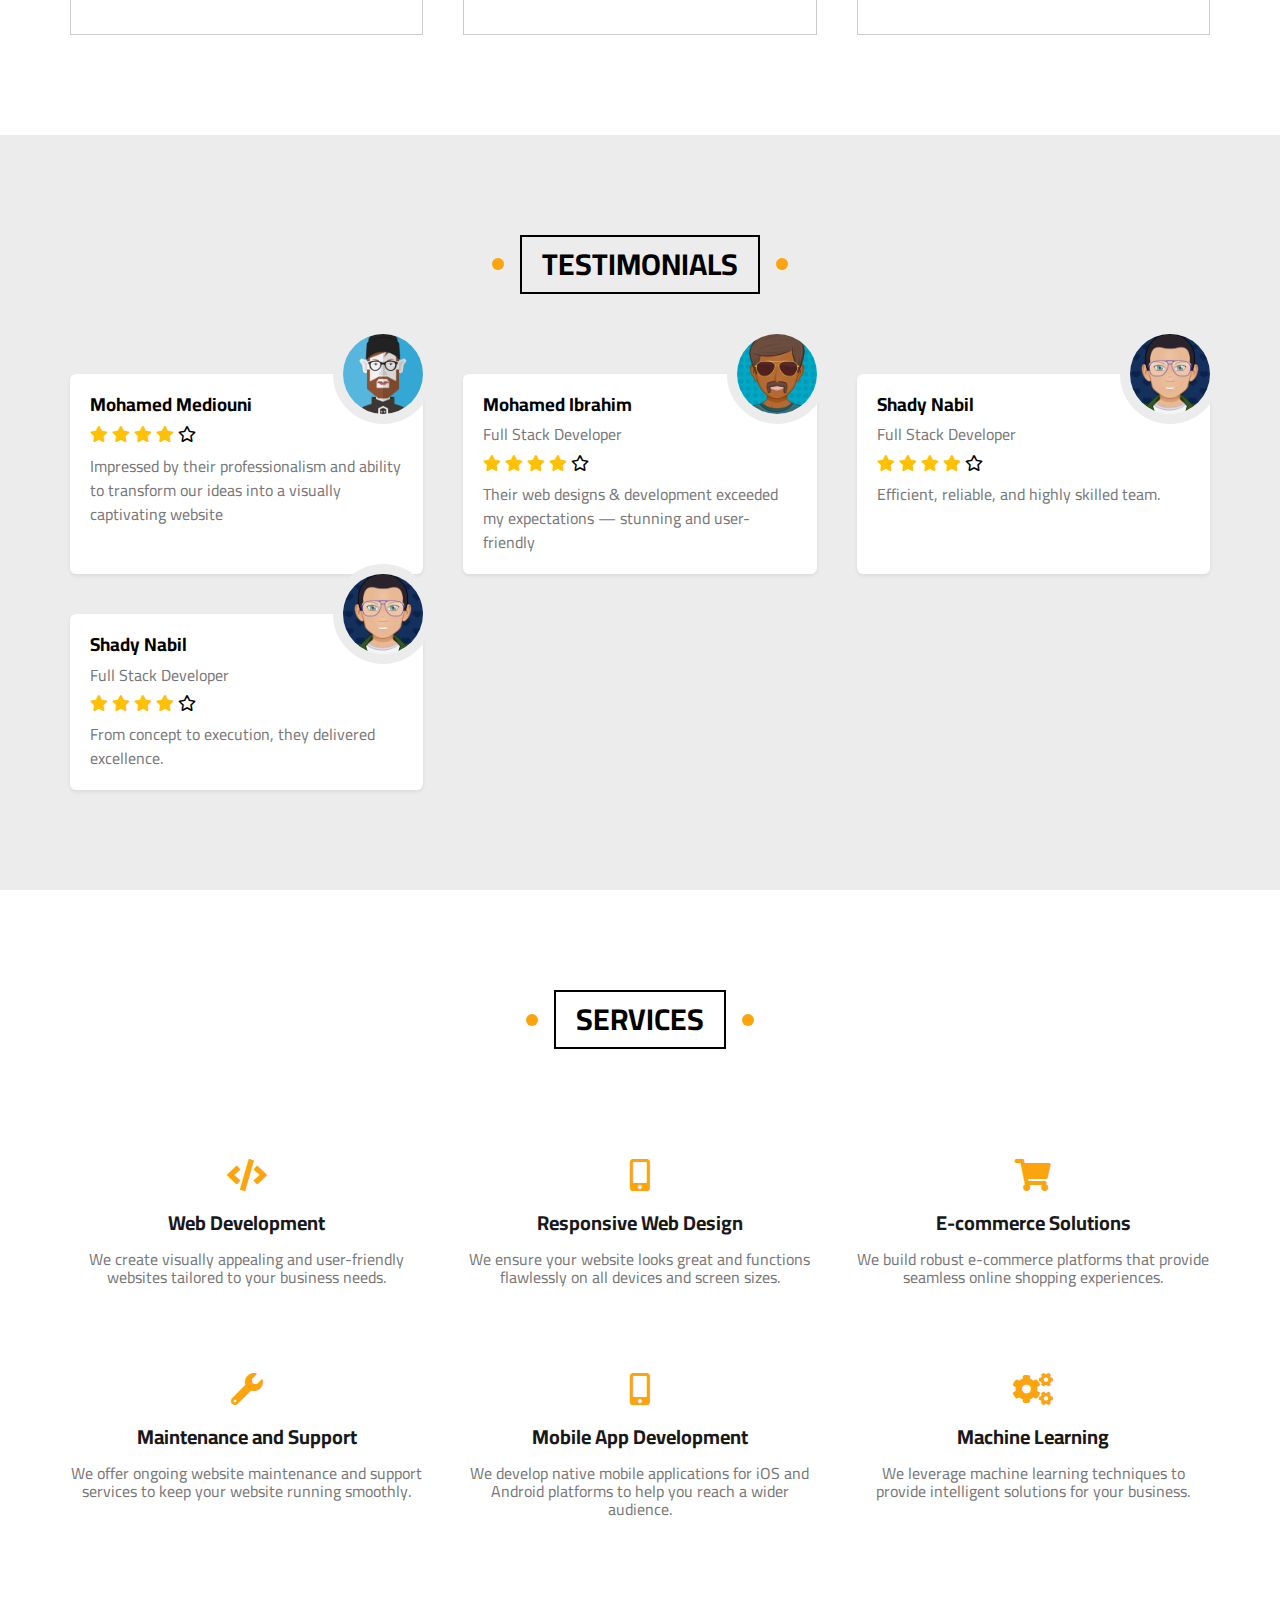
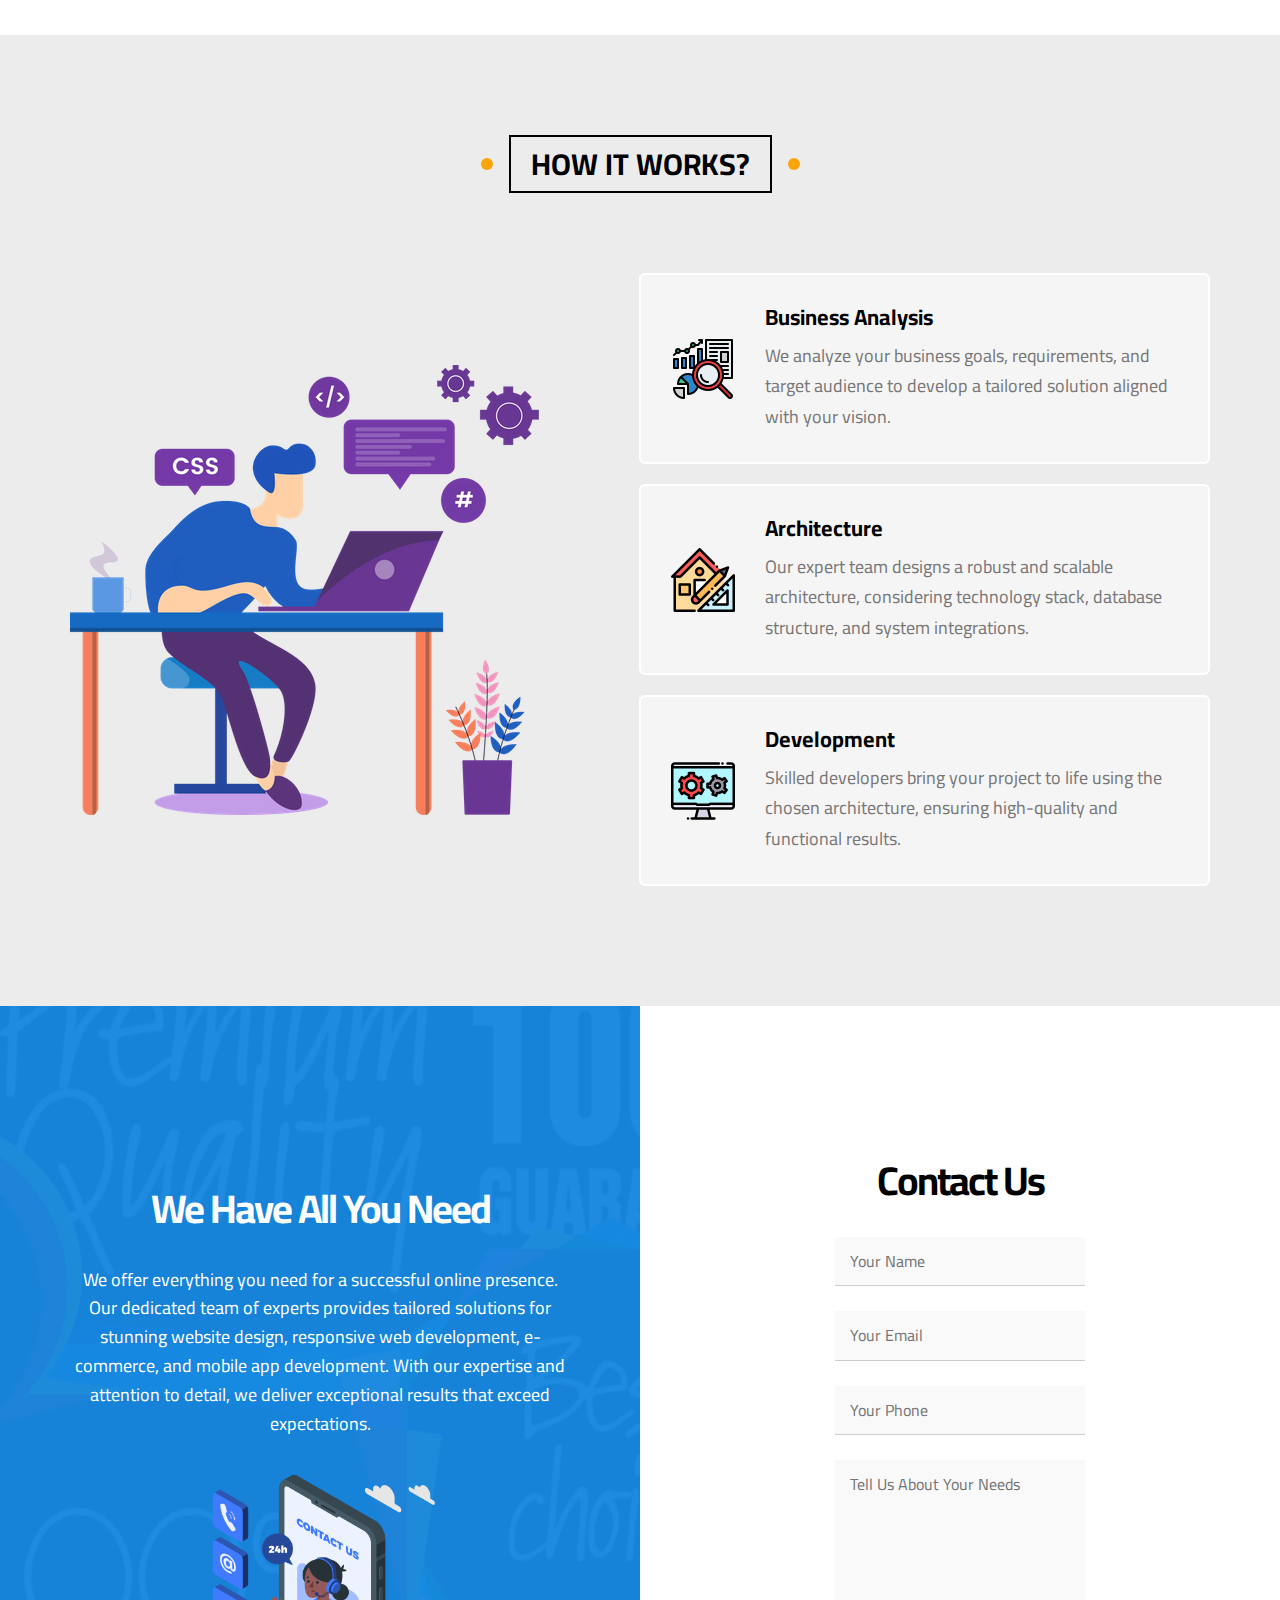
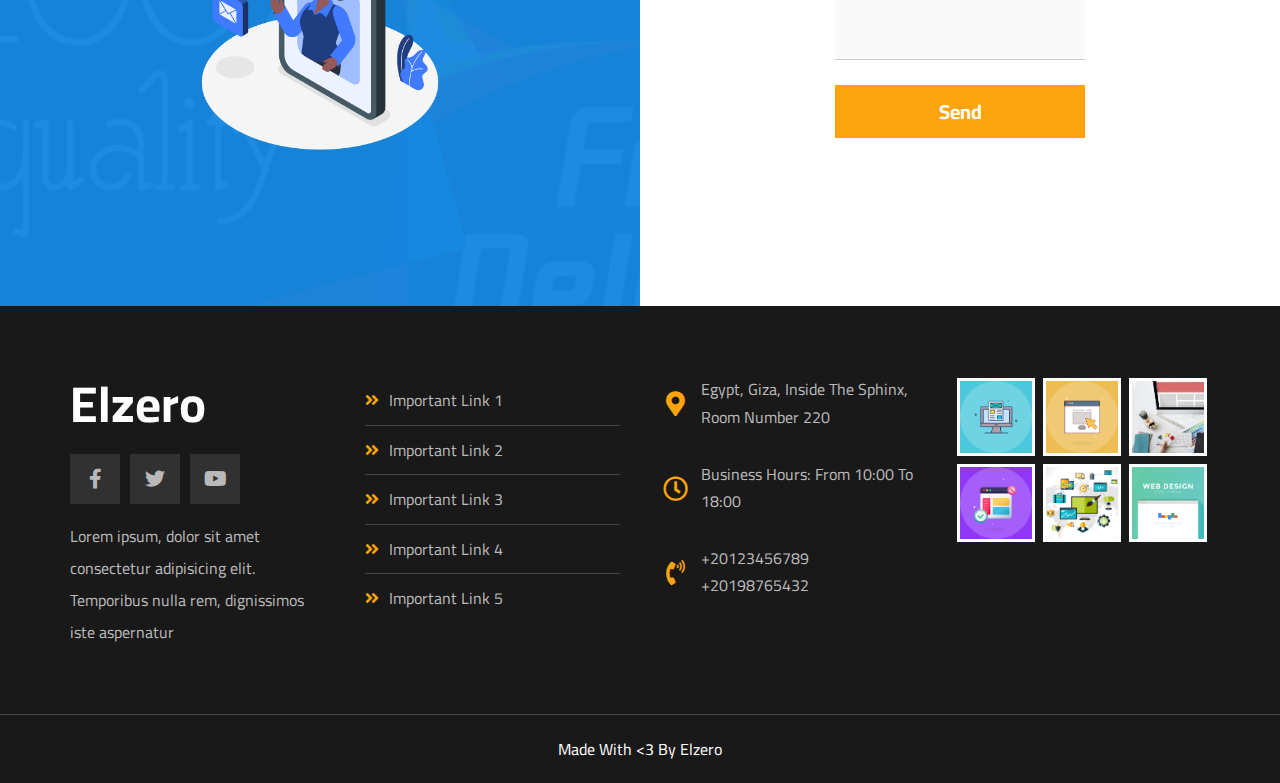
==== commit 50db1b32: "logo updates" ====
--- a/index.html
+++ b/index.html
@@ -12,17 +12,14 @@
     <!-- Google Fonts -->
     <link rel="preconnect" href="https://fonts.googleapis.com" />
     <link rel="preconnect" href="https://fonts.gstatic.com" crossorigin />
-    <link
-      href="https://fonts.googleapis.com/css2?family=Cairo:wght@300;400;700&display=swap"
-      rel="stylesheet"
-    />
+    <link href="https://fonts.googleapis.com/css2?family=Cairo:wght@300;400;700&display=swap" rel="stylesheet" />
   </head>
   <body>
     <!-- Start Header -->
     <div class="header" id="header">
       <div class="container">
         <a href="#" class="logo">
-          <img src="./logoWA.png" />
+          <img src="imgs/logoWA.png" style="height: 90px;" alt="" />
         </a>
         <ul class="main-nav">
           <li><a href="#articles">Articles</a></li>
@@ -37,56 +34,36 @@
               </div>
               <ul class="links">
                 <li>
-                  <a href="#testimonials"
-                    ><i class="far fa-comments fa-fw"></i> Testimonials</a
-                  >
-                </li>
-                <li>
-                  <a href="#team"
-                    ><i class="far fa-user fa-fw"></i> Team Members</a
-                  >
-                </li>
-                <li>
-                  <a href="#services"
-                    ><i class="far fa-building fa-fw"></i> Services</a
-                  >
-                </li>
-                <li>
-                  <a href="#our-skills"
-                    ><i class="far fa-check-circle fa-fw"></i> Our Skills</a
-                  >
-                </li>
-                <li>
-                  <a href="#work-steps"
-                    ><i class="far fa-clipboard fa-fw"></i> How It Works</a
-                  >
+                  <a href="#testimonials"><i class="far fa-comments fa-fw"></i> Testimonials</a>
+                </li>
+                <li>
+                  <a href="#team"><i class="far fa-user fa-fw"></i> Team Members</a>
+                </li>
+                <li>
+                  <a href="#services"><i class="far fa-building fa-fw"></i> Services</a>
+                </li>
+                <li>
+                  <a href="#our-skills"><i class="far fa-check-circle fa-fw"></i> Our Skills</a>
+                </li>
+                <li>
+                  <a href="#work-steps"><i class="far fa-clipboard fa-fw"></i> How It Works</a>
                 </li>
               </ul>
               <ul class="links">
                 <li>
-                  <a href="#events"
-                    ><i class="far fa-calendar-alt fa-fw"></i> Events</a
-                  >
-                </li>
-                <li>
-                  <a href="#pricing"
-                    ><i class="fas fa-server fa-fw"></i> Pricing Plans</a
-                  >
-                </li>
-                <li>
-                  <a href="#video"
-                    ><i class="far fa-play-circle fa-fw"></i> Top Videos</a
-                  >
-                </li>
-                <li>
-                  <a href="#stats"
-                    ><i class="far fa-chart-bar fa-fw"></i> Stats</a
-                  >
-                </li>
-                <li>
-                  <a href="#discount"
-                    ><i class="fas fa-percent fa-fw"></i> Request A Discount</a
-                  >
+                  <a href="#events"><i class="far fa-calendar-alt fa-fw"></i> Events</a>
+                </li>
+                <li>
+                  <a href="#pricing"><i class="fas fa-server fa-fw"></i> Pricing Plans</a>
+                </li>
+                <li>
+                  <a href="#video"><i class="far fa-play-circle fa-fw"></i> Top Videos</a>
+                </li>
+                <li>
+                  <a href="#stats"><i class="far fa-chart-bar fa-fw"></i> Stats</a>
+                </li>
+                <li>
+                  <a href="#discount"><i class="fas fa-percent fa-fw"></i> Request A Discount</a>
                 </li>
               </ul>
             </div>
@@ -100,15 +77,11 @@
     <div class="landing">
       <div class="container">
         <div class="text">
-          <h1>Unlock Your Online Potential</h1>
-          <p>
-            Supercharge Your Online Presence. Unleash the Power of our Web
-            Agency. Start, Switch, or Advance Your Business with our Expertise.
-            Take the Digital Leap Today.
-          </p>
+          <h1>Welcome, To Elzero World</h1>
+          <p>Here Iam gonna share everything about my life. Books Iam reading, Games Iam Playing, Stories and Events</p>
         </div>
         <div class="image">
-          <img src="imgs/main-photo-removebg-preview.png" alt="" />
+          <img src="imgs/landing-image.png" alt="" />
         </div>
       </div>
       <a href="#articles" class="go-down">
@@ -116,7 +89,7 @@
       </a>
     </div>
     <!-- End Landing -->
-
+    
     <!-- Start Gallery -->
     <div class="gallery" id="gallery">
       <h2 class="main-title">Gallery</h2>
@@ -156,49 +129,25 @@
     <!-- End Gallery -->
     <!-- Start Features -->
     <div class="features" id="features">
-      <h2 class="main-title">
-        Empowering Your Online Journey : Websites That Wow
-      </h2>
+      <h2 class="main-title"> Empowering Your Online Journey : Websites That Wow</h2>
       <div class="container">
         <div class="box quality">
-          <div class="img-holder">
-            <img src="imgs/features-01.jpg" alt="" />
-          </div>
+          <div class="img-holder"><img src="imgs/features-01.jpg" alt="" /></div>
           <h2>Engaging Web Designs</h2>
-          <p>
-            We create stunning and responsive websites that captivate your
-            audience and elevate your brand. Our expert designers blend
-            creativity with user-centric designs to deliver a seamless and
-            visually appealing browsing experience. Stand out from the crowd
-            with a website that leaves a lasting impression
-          </p>
+          <p>We create stunning and responsive websites that captivate your audience and elevate your brand. Our expert designers blend creativity with user-centric designs to deliver a seamless and visually appealing browsing experience. Stand out from the crowd with a website that leaves a lasting impression</p>
+          
         </div>
         <div class="box time">
-          <div class="img-holder">
-            <img src="imgs/features-02.jpg" alt="" />
-          </div>
+          <div class="img-holder"><img src="imgs/features-02.jpg" alt="" /></div>
           <h2>Tailored Solutions for Your Unique Needs</h2>
-          <p>
-            Our experienced developers craft customized solutions that align
-            with your specific business goals. From scalable web applications to
-            e-commerce platforms, we build robust and efficient solutions
-            tailored to your requirements. Maximize your online potential with
-            our cutting-edge technology and meticulous attention to detail.
-          </p>
+          <p>Our experienced developers craft customized solutions that align with your specific business goals. From scalable web applications to e-commerce platforms, we build robust and efficient solutions tailored to your requirements. Maximize your online potential with our cutting-edge technology and meticulous attention to detail.</p>
+          
         </div>
         <div class="box passion">
-          <div class="img-holder">
-            <img src="imgs/features-03.jpg" alt="" />
-          </div>
+          <div class="img-holder"><img src="imgs/features-03.jpg" alt="" /></div>
           <h2>Drive Your Online Success</h2>
-          <p>
-            Our comprehensive digital marketing strategies empower your business
-            to thrive in the online world. We employ data-driven techniques to
-            increase your website's visibility, drive targeted traffic, and
-            convert visitors into loyal customers. From SEO to social media
-            marketing, our experts employ proven tactics to help you achieve
-            measurable results.
-          </p>
+          <p>Our comprehensive digital marketing strategies empower your business to thrive in the online world. We employ data-driven techniques to increase your website's visibility, drive targeted traffic, and convert visitors into loyal customers. From SEO to social media marketing, our experts employ proven tactics to help you achieve measurable results.</p>
+          
         </div>
       </div>
     </div>
@@ -218,8 +167,7 @@
             <i class="far fa-star"></i>
           </div>
           <p>
-            Impressed by their professionalism and ability to transform our
-            ideas into a visually captivating website
+            Impressed by their professionalism and ability to transform our ideas into a visually captivating website
           </p>
         </div>
         <div class="box">
@@ -234,8 +182,7 @@
             <i class="far fa-star"></i>
           </div>
           <p>
-            Their web designs & development exceeded my expectations — stunning
-            and user-friendly
+            Their web designs & development exceeded my expectations — stunning and user-friendly
           </p>
         </div>
         <div class="box">
@@ -249,7 +196,9 @@
             <i class="filled fas fa-star"></i>
             <i class="far fa-star"></i>
           </div>
-          <p>Efficient, reliable, and highly skilled team.</p>
+          <p>
+            Efficient, reliable, and highly skilled team. 
+          </p>
         </div>
         <div class="box">
           <img src="imgs/avatar-03.png" alt="" />
@@ -262,12 +211,14 @@
             <i class="filled fas fa-star"></i>
             <i class="far fa-star"></i>
           </div>
-          <p>From concept to execution, they delivered excellence.</p>
+          <p>
+            From concept to execution, they delivered excellence. 
+          </p>
         </div>
       </div>
     </div>
     <!-- End Testimonials -->
-
+   
     <!-- Start Services -->
     <div class="services" id="services">
       <h2 class="main-title">Services</h2>
@@ -275,56 +226,39 @@
         <div class="box">
           <i class="fas fa-code fa-4x"></i>
           <h3>Web Development</h3>
-          <p>
-            We create visually appealing and user-friendly websites tailored to
-            your business needs.
-          </p>
+          <p>We create visually appealing and user-friendly websites tailored to your business needs.</p>
         </div>
         <div class="box">
           <i class="fas fa-mobile-alt fa-4x"></i>
           <h3>Responsive Web Design</h3>
-          <p>
-            We ensure your website looks great and functions flawlessly on all
-            devices and screen sizes.
-          </p>
+          <p>We ensure your website looks great and functions flawlessly on all devices and screen sizes.</p>
         </div>
         <div class="box">
           <i class="fas fa-shopping-cart fa-4x"></i>
           <h3>E-commerce Solutions</h3>
-          <p>
-            We build robust e-commerce platforms that provide seamless online
-            shopping experiences.
-          </p>
+          <p>We build robust e-commerce platforms that provide seamless online shopping experiences.</p>
         </div>
         <div class="box">
           <i class="fas fa-wrench fa-4x"></i>
           <h3>Maintenance and Support</h3>
-          <p>
-            We offer ongoing website maintenance and support services to keep
-            your website running smoothly.
-          </p>
+          <p>We offer ongoing website maintenance and support services to keep your website running smoothly.</p>
         </div>
         <div class="box">
           <i class="fas fa-mobile-alt fa-4x"></i>
           <h3>Mobile App Development</h3>
-          <p>
-            We develop native mobile applications for iOS and Android platforms
-            to help you reach a wider audience.
-          </p>
+          <p>We develop native mobile applications for iOS and Android platforms to help you reach a wider audience.</p>
         </div>
         <div class="box">
           <i class="fas fa-cogs fa-4x"></i>
           <h3>Machine Learning</h3>
-          <p>
-            We leverage machine learning techniques to provide intelligent
-            solutions for your business.
-          </p>
-        </div>
-      </div>
-    </div>
-
+          <p>We leverage machine learning techniques to provide intelligent solutions for your business.</p>
+        </div>
+      </div>
+    </div>
+    
+    
     <!-- End Services -->
-
+    
     <!-- Start Work Steps -->
     <div class="work-steps" id="work-steps">
       <h2 class="main-title">How It Works?</h2>
@@ -336,9 +270,7 @@
             <div class="text">
               <h3>Business Analysis</h3>
               <p>
-                We analyze your business goals, requirements, and target
-                audience to develop a tailored solution aligned with your
-                vision.
+                We analyze your business goals, requirements, and target audience to develop a tailored solution aligned with your vision.
               </p>
             </div>
           </div>
@@ -347,9 +279,7 @@
             <div class="text">
               <h3>Architecture</h3>
               <p>
-                Our expert team designs a robust and scalable architecture,
-                considering technology stack, database structure, and system
-                integrations.
+                Our expert team designs a robust and scalable architecture, considering technology stack, database structure, and system integrations.
               </p>
             </div>
           </div>
@@ -358,28 +288,27 @@
             <div class="text">
               <h3>Development</h3>
               <p>
-                Skilled developers bring your project to life using the chosen
-                architecture, ensuring high-quality and functional results.
+                Skilled developers bring your project to life using the chosen architecture, ensuring high-quality and functional results.
               </p>
             </div>
           </div>
         </div>
       </div>
     </div>
-
+    
+    
     <!-- End Work Steps -->
-
+   
+  
     <!-- Start Discount -->
     <div class="discount" id="discount">
       <div class="image">
         <div class="content">
           <h2>We Have All You Need</h2>
           <p>
-            We offer everything you need for a successful online presence. Our
-            dedicated team of experts provides tailored solutions for stunning
-            website design, responsive web development, e-commerce, and mobile
-            app development. With our expertise and attention to detail, we
-            deliver exceptional results that exceed expectations.
+            We offer everything you need for a successful online presence. Our dedicated team of experts
+            provides tailored solutions for stunning website design, responsive web development, e-commerce,
+            and mobile app development. With our expertise and attention to detail, we deliver exceptional results that exceed expectations.
           </p>
           <img src="imgs/Contact us-amico.png" alt="contact-img" />
         </div>
@@ -388,35 +317,16 @@
         <div class="content">
           <h2>Contact Us</h2>
           <form action="">
-            <input
-              class="input"
-              type="text"
-              placeholder="Your Name"
-              name="name"
-            />
-            <input
-              class="input"
-              type="email"
-              placeholder="Your Email"
-              name="email"
-            />
-            <input
-              class="input"
-              type="text"
-              placeholder="Your Phone"
-              name="mobile"
-            />
-            <textarea
-              class="input"
-              placeholder="Tell Us About Your Needs"
-              name="message"
-            ></textarea>
+            <input class="input" type="text" placeholder="Your Name" name="name" />
+            <input class="input" type="email" placeholder="Your Email" name="email" />
+            <input class="input" type="text" placeholder="Your Phone" name="mobile" />
+            <textarea class="input" placeholder="Tell Us About Your Needs" name="message"></textarea>
             <input type="submit" value="Send" />
           </form>
         </div>
       </div>
     </div>
-
+    
     <!-- End Discount -->
     <!-- Start Footer -->
     <div class="footer">
@@ -441,8 +351,7 @@
             </li>
           </ul>
           <p class="text">
-            Lorem ipsum, dolor sit amet consectetur adipisicing elit. Temporibus
-            nulla rem, dignissimos iste aspernatur
+            Lorem ipsum, dolor sit amet consectetur adipisicing elit. Temporibus nulla rem, dignissimos iste aspernatur
           </p>
         </div>
         <div class="box">
@@ -457,9 +366,7 @@
         <div class="box">
           <div class="line">
             <i class="fas fa-map-marker-alt fa-fw"></i>
-            <div class="info">
-              Egypt, Giza, Inside The Sphinx, Room Number 220
-            </div>
+            <div class="info">Egypt, Giza, Inside The Sphinx, Room Number 220</div>
           </div>
           <div class="line">
             <i class="far fa-clock fa-fw"></i>
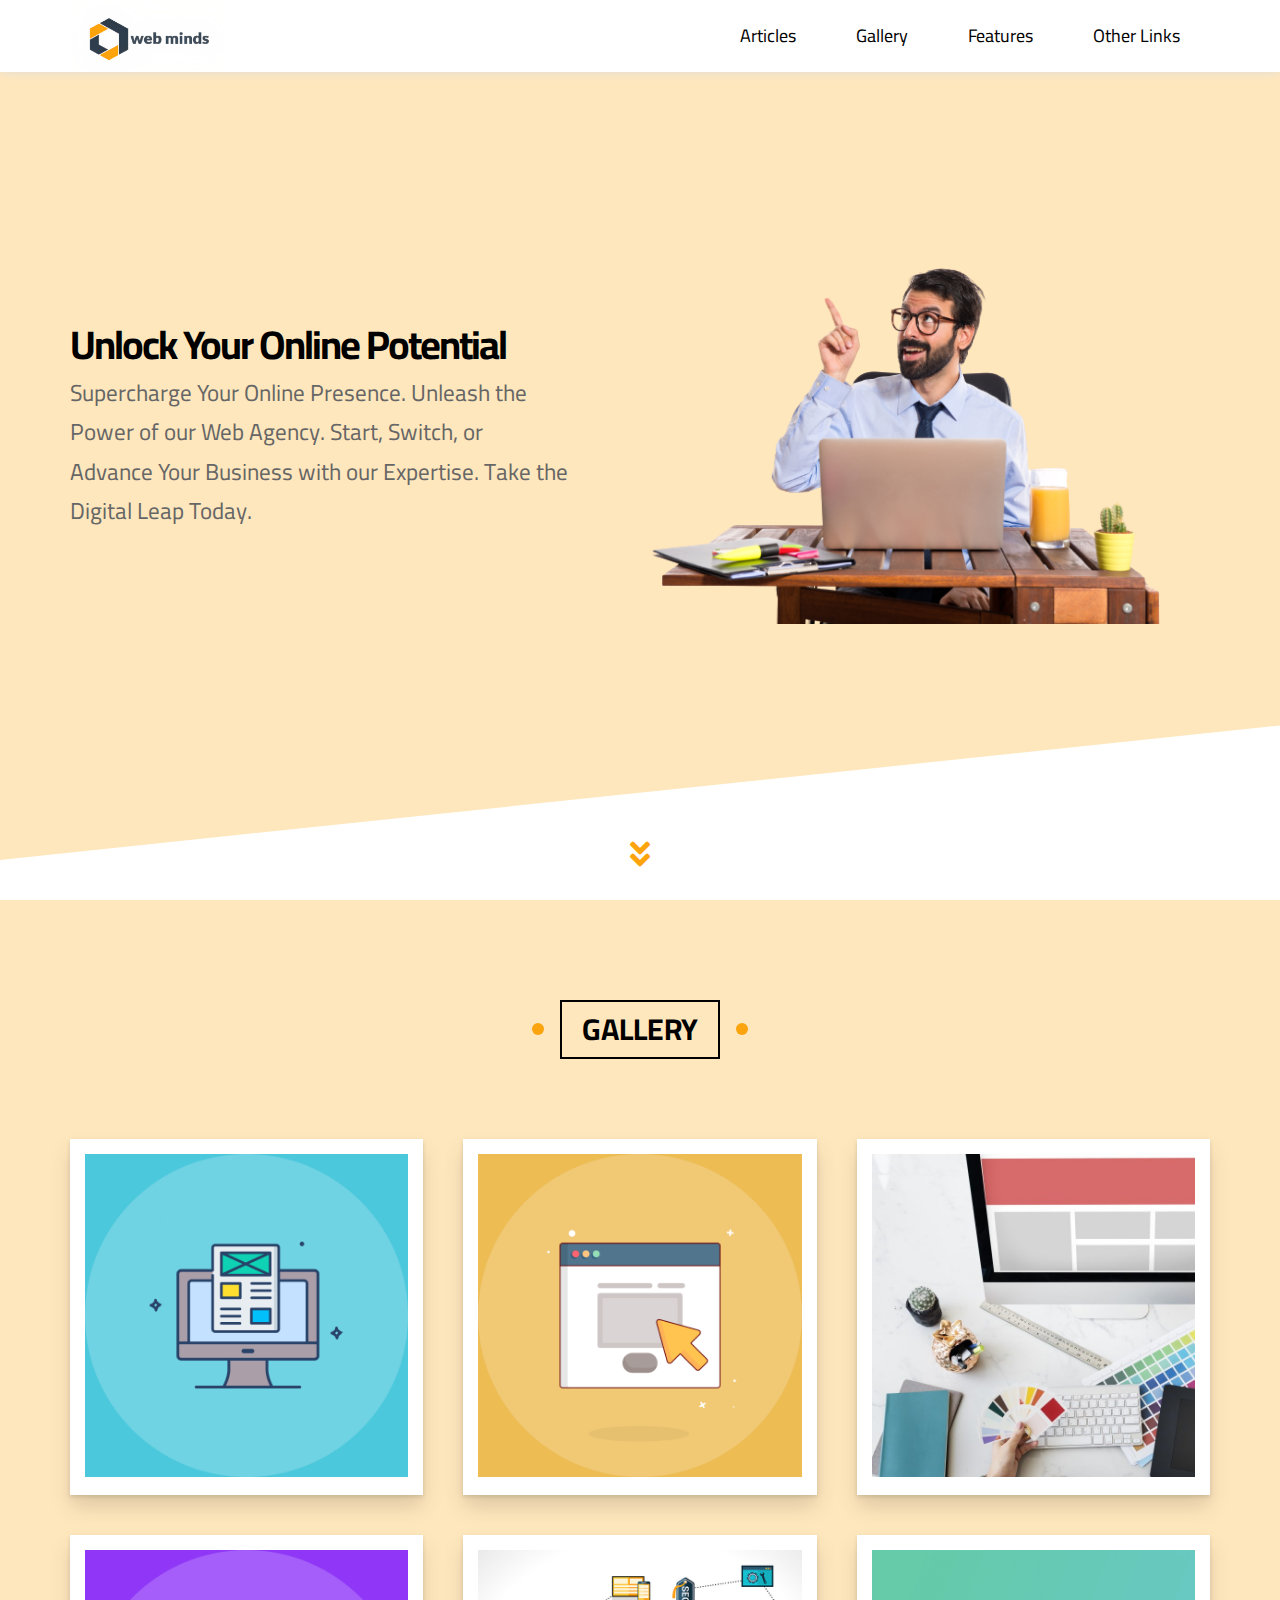
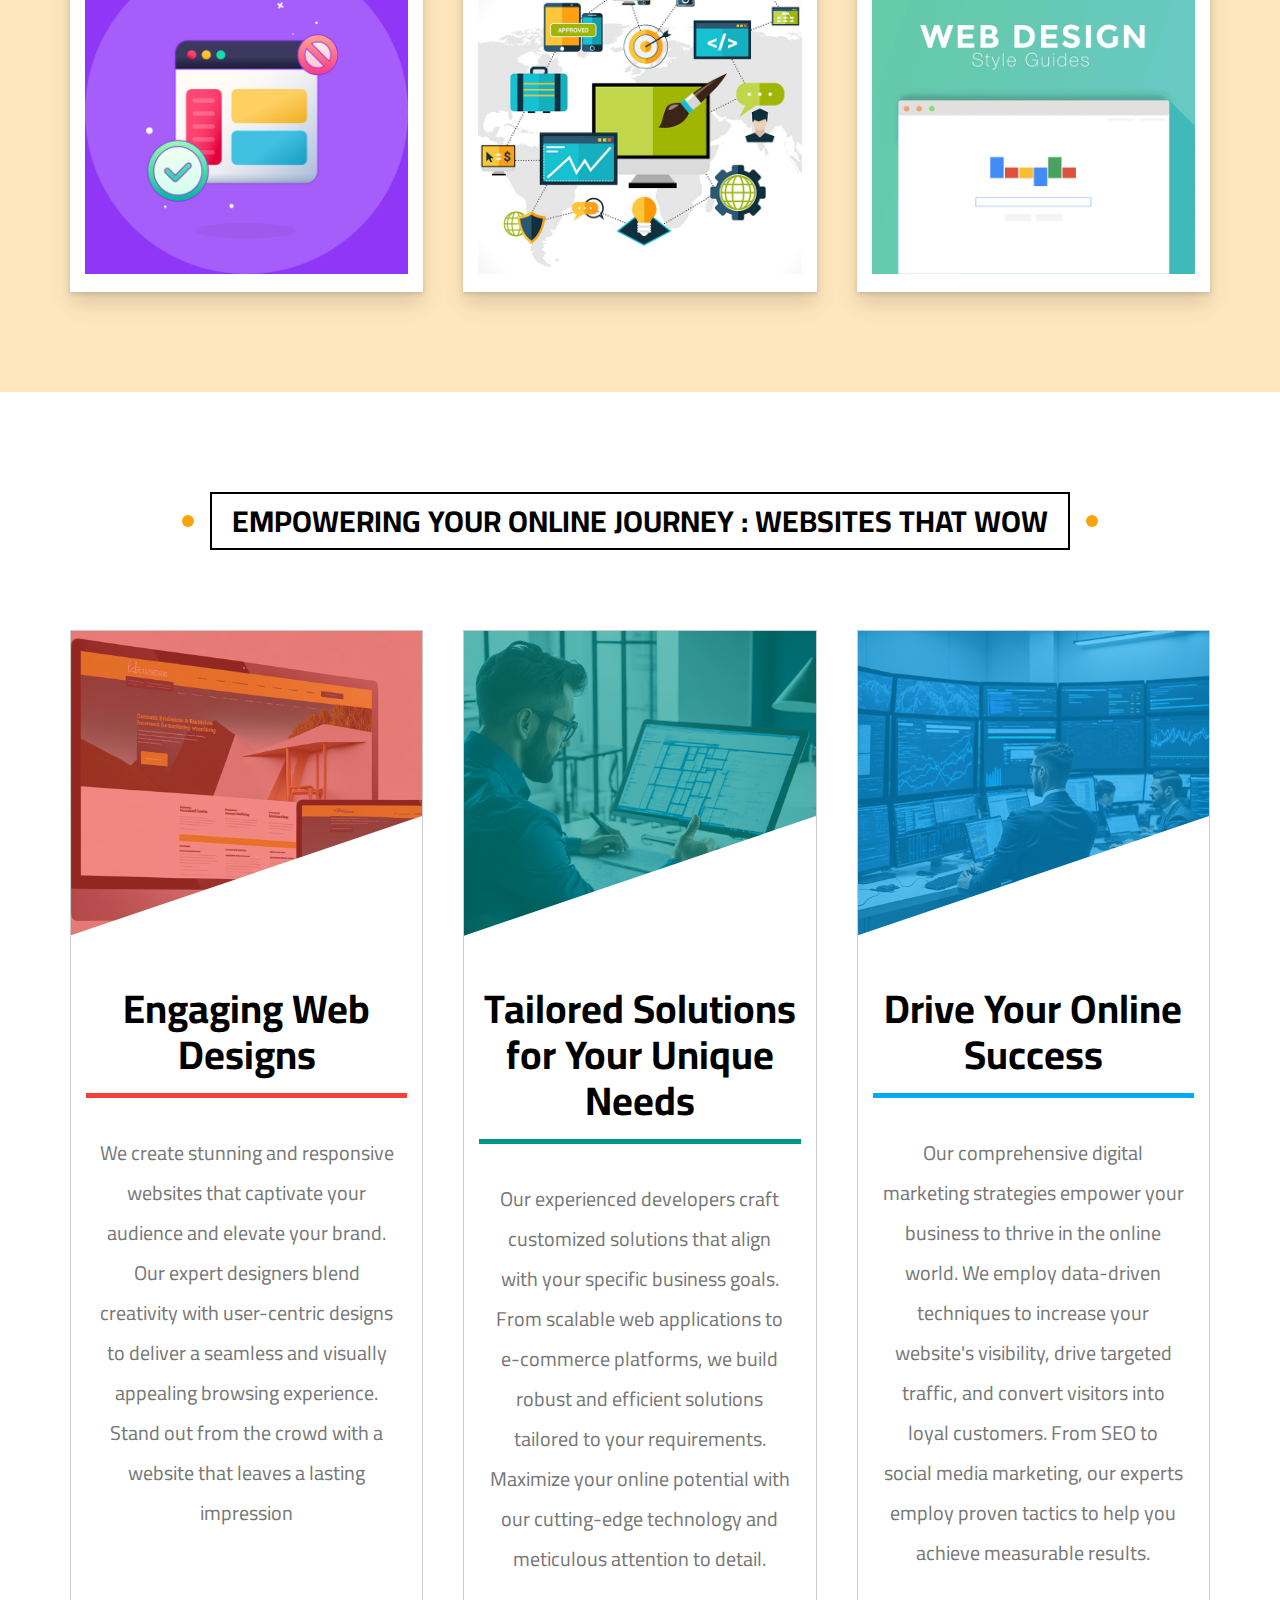
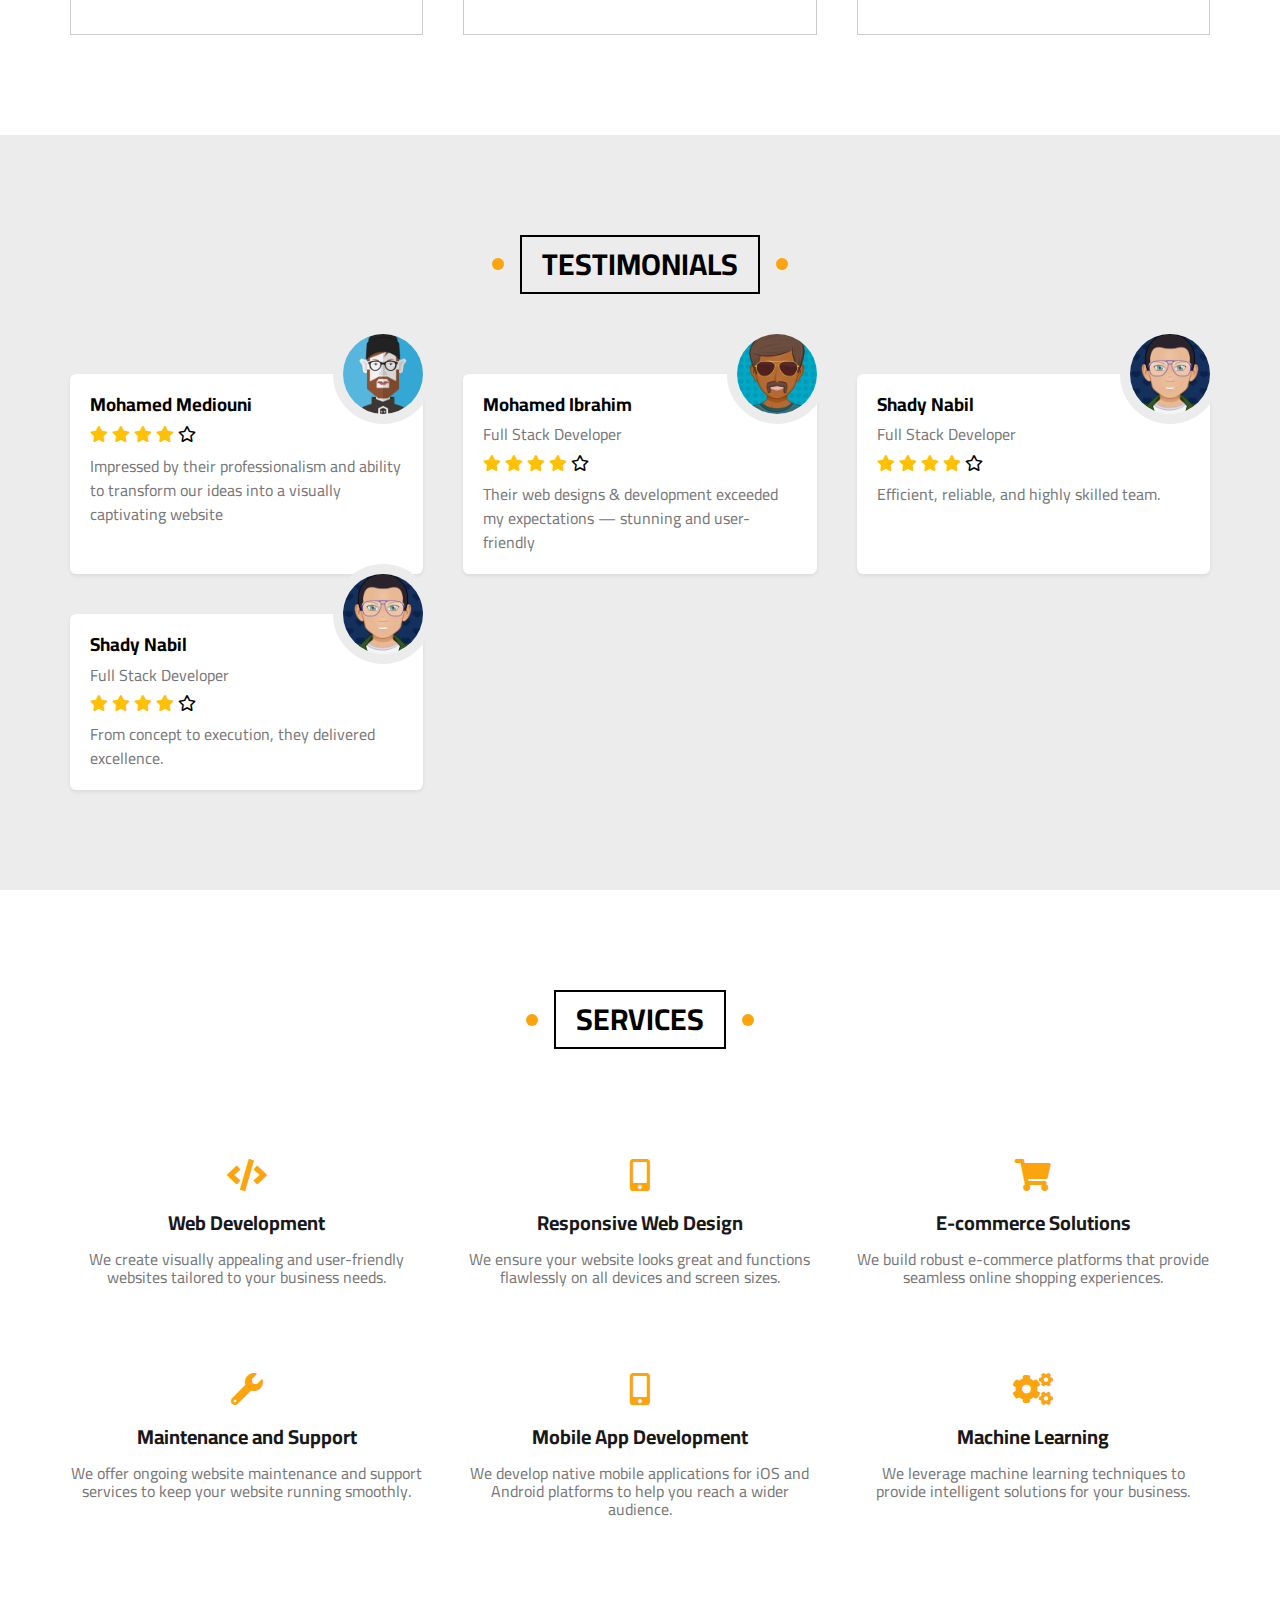
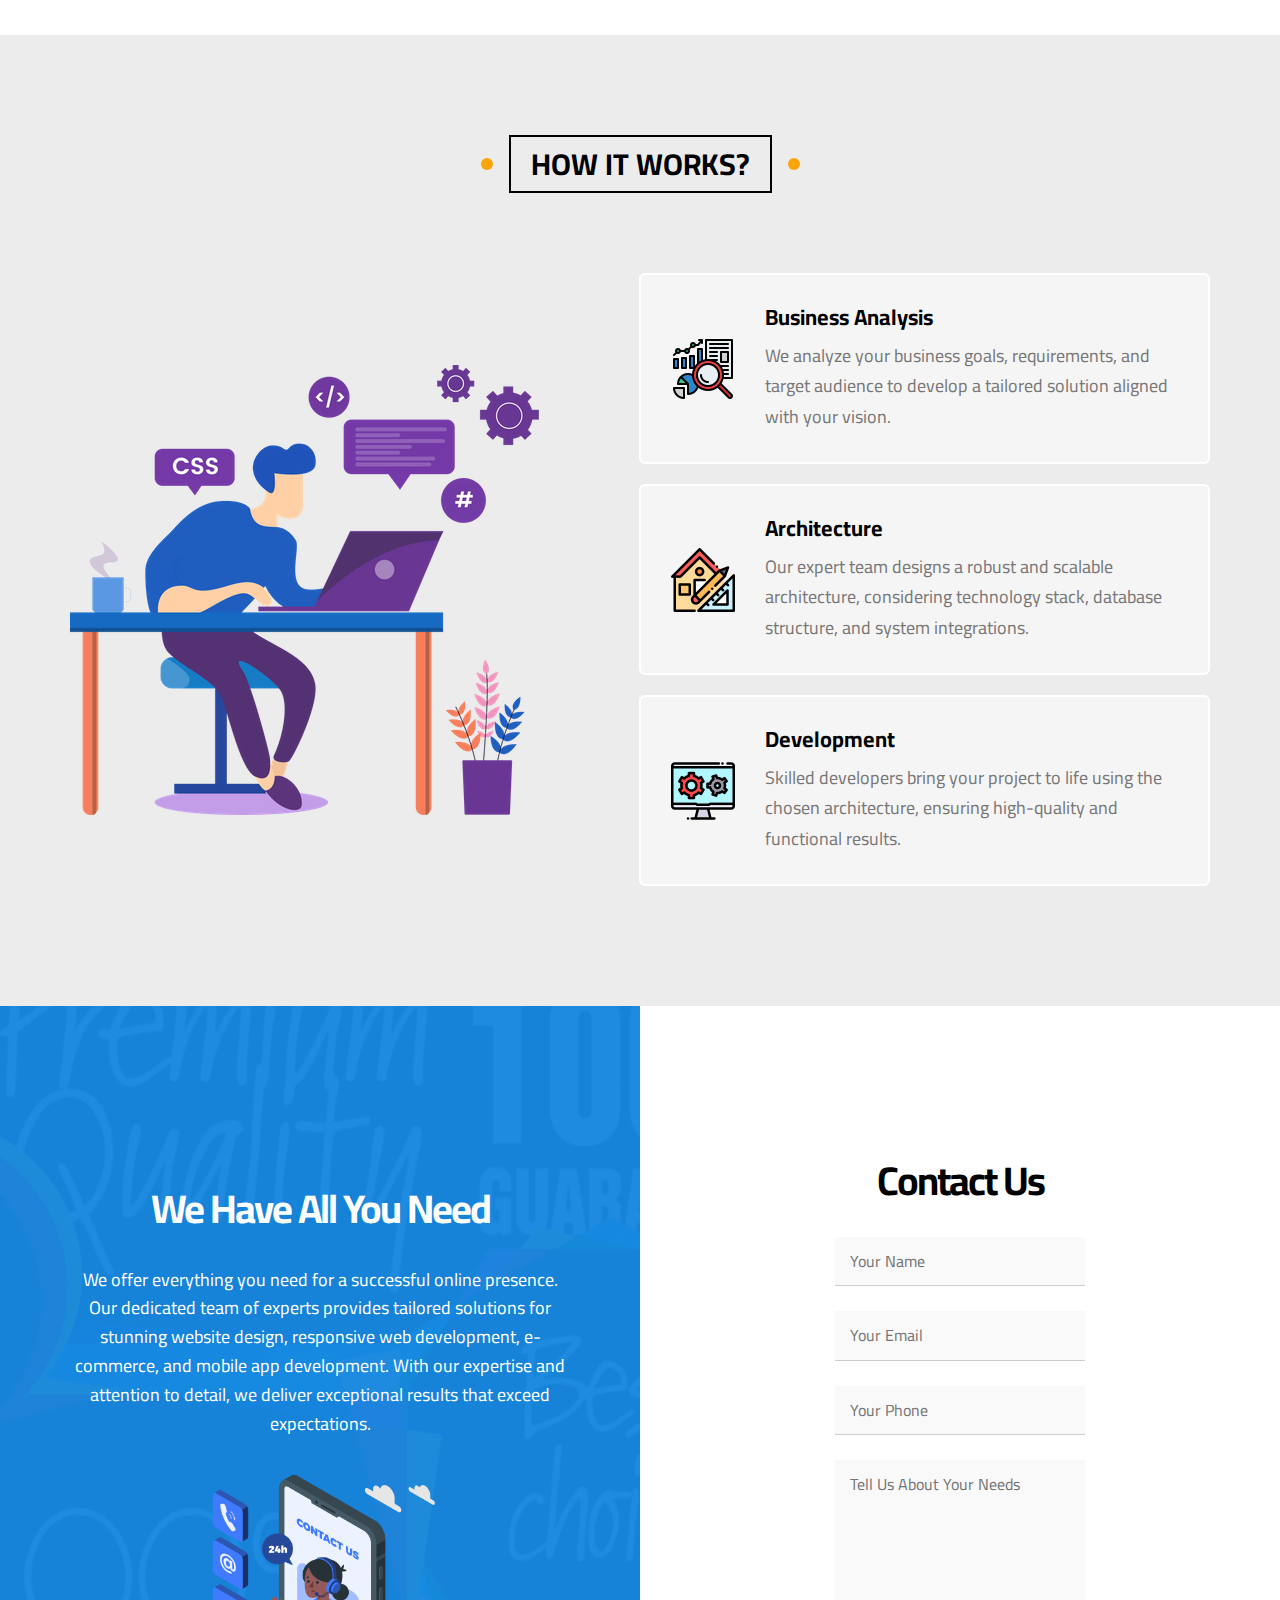
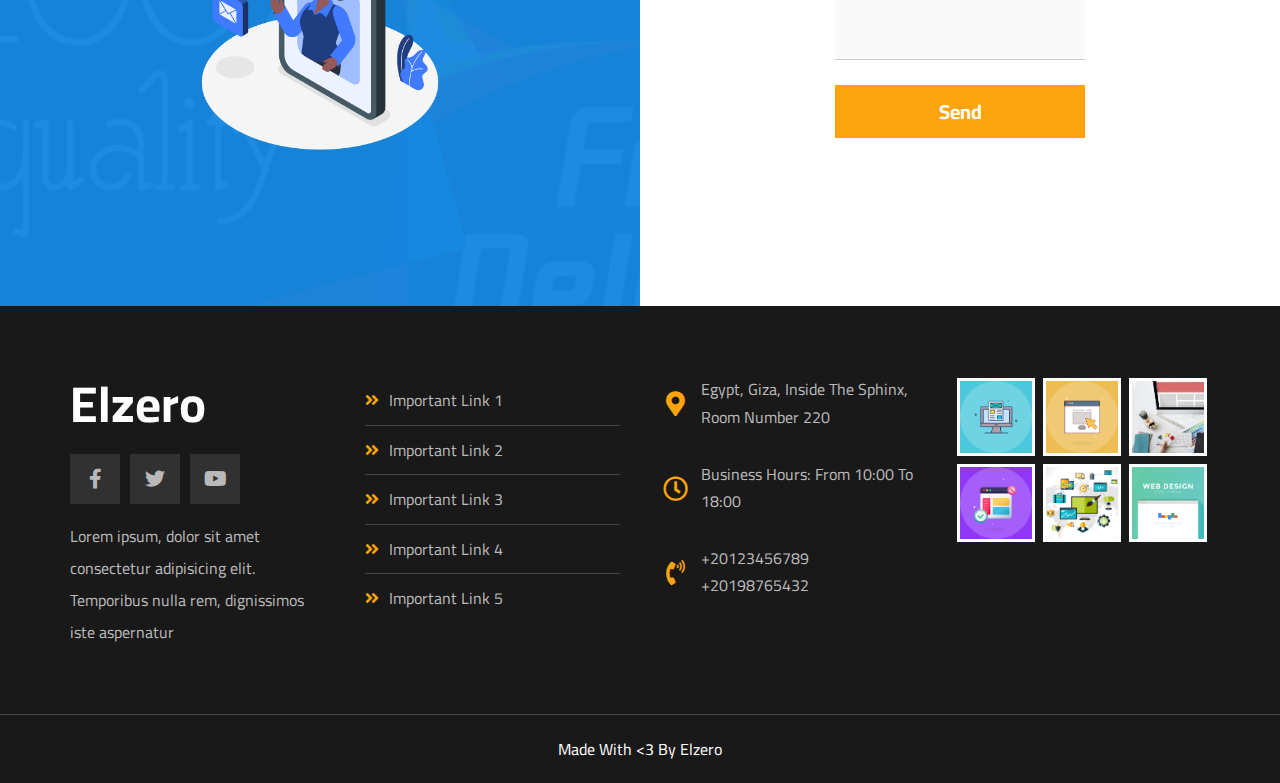
==== commit b23fe8e2: "test" ====
--- a/index.html
+++ b/index.html
@@ -12,14 +12,17 @@
     <!-- Google Fonts -->
     <link rel="preconnect" href="https://fonts.googleapis.com" />
     <link rel="preconnect" href="https://fonts.gstatic.com" crossorigin />
-    <link href="https://fonts.googleapis.com/css2?family=Cairo:wght@300;400;700&display=swap" rel="stylesheet" />
+    <link
+      href="https://fonts.googleapis.com/css2?family=Cairo:wght@300;400;700&display=swap"
+      rel="stylesheet"
+    />
   </head>
   <body>
     <!-- Start Header -->
     <div class="header" id="header">
       <div class="container">
         <a href="#" class="logo">
-          <img src="imgs/logoWA.png" style="height: 90px;" alt="" />
+          <img src="./logoWA.png" />
         </a>
         <ul class="main-nav">
           <li><a href="#articles">Articles</a></li>
@@ -34,36 +37,56 @@
               </div>
               <ul class="links">
                 <li>
-                  <a href="#testimonials"><i class="far fa-comments fa-fw"></i> Testimonials</a>
-                </li>
-                <li>
-                  <a href="#team"><i class="far fa-user fa-fw"></i> Team Members</a>
-                </li>
-                <li>
-                  <a href="#services"><i class="far fa-building fa-fw"></i> Services</a>
-                </li>
-                <li>
-                  <a href="#our-skills"><i class="far fa-check-circle fa-fw"></i> Our Skills</a>
-                </li>
-                <li>
-                  <a href="#work-steps"><i class="far fa-clipboard fa-fw"></i> How It Works</a>
+                  <a href="#testimonials"
+                    ><i class="far fa-comments fa-fw"></i> Testimonials</a
+                  >
+                </li>
+                <li>
+                  <a href="#team"
+                    ><i class="far fa-user fa-fw"></i> Team Members</a
+                  >
+                </li>
+                <li>
+                  <a href="#services"
+                    ><i class="far fa-building fa-fw"></i> Services</a
+                  >
+                </li>
+                <li>
+                  <a href="#our-skills"
+                    ><i class="far fa-check-circle fa-fw"></i> Our Skills</a
+                  >
+                </li>
+                <li>
+                  <a href="#work-steps"
+                    ><i class="far fa-clipboard fa-fw"></i> How It Works</a
+                  >
                 </li>
               </ul>
               <ul class="links">
                 <li>
-                  <a href="#events"><i class="far fa-calendar-alt fa-fw"></i> Events</a>
-                </li>
-                <li>
-                  <a href="#pricing"><i class="fas fa-server fa-fw"></i> Pricing Plans</a>
-                </li>
-                <li>
-                  <a href="#video"><i class="far fa-play-circle fa-fw"></i> Top Videos</a>
-                </li>
-                <li>
-                  <a href="#stats"><i class="far fa-chart-bar fa-fw"></i> Stats</a>
-                </li>
-                <li>
-                  <a href="#discount"><i class="fas fa-percent fa-fw"></i> Request A Discount</a>
+                  <a href="#events"
+                    ><i class="far fa-calendar-alt fa-fw"></i> Events</a
+                  >
+                </li>
+                <li>
+                  <a href="#pricing"
+                    ><i class="fas fa-server fa-fw"></i> Pricing Plans</a
+                  >
+                </li>
+                <li>
+                  <a href="#video"
+                    ><i class="far fa-play-circle fa-fw"></i> Top Videos</a
+                  >
+                </li>
+                <li>
+                  <a href="#stats"
+                    ><i class="far fa-chart-bar fa-fw"></i> Stats</a
+                  >
+                </li>
+                <li>
+                  <a href="#discount"
+                    ><i class="fas fa-percent fa-fw"></i> Request A Discount</a
+                  >
                 </li>
               </ul>
             </div>
@@ -77,11 +100,15 @@
     <div class="landing">
       <div class="container">
         <div class="text">
-          <h1>Welcome, To Elzero World</h1>
-          <p>Here Iam gonna share everything about my life. Books Iam reading, Games Iam Playing, Stories and Events</p>
+          <h1>Unlock Your Online Potential</h1>
+          <p>
+            Supercharge Your Online Presence. Unleash the Power of our Web
+            Agency. Start, Switch, or Advance Your Business with our Expertise.
+            Take the Digital Leap Today.
+          </p>
         </div>
         <div class="image">
-          <img src="imgs/landing-image.png" alt="" />
+          <img src="imgs/main-photo-removebg-preview.png" alt="" />
         </div>
       </div>
       <a href="#articles" class="go-down">
@@ -89,7 +116,7 @@
       </a>
     </div>
     <!-- End Landing -->
-    
+
     <!-- Start Gallery -->
     <div class="gallery" id="gallery">
       <h2 class="main-title">Gallery</h2>
@@ -129,25 +156,49 @@
     <!-- End Gallery -->
     <!-- Start Features -->
     <div class="features" id="features">
-      <h2 class="main-title"> Empowering Your Online Journey : Websites That Wow</h2>
+      <h2 class="main-title">
+        Empowering Your Online Journey : Websites That Wow
+      </h2>
       <div class="container">
         <div class="box quality">
-          <div class="img-holder"><img src="imgs/features-01.jpg" alt="" /></div>
+          <div class="img-holder">
+            <img src="imgs/features-01.jpg" alt="" />
+          </div>
           <h2>Engaging Web Designs</h2>
-          <p>We create stunning and responsive websites that captivate your audience and elevate your brand. Our expert designers blend creativity with user-centric designs to deliver a seamless and visually appealing browsing experience. Stand out from the crowd with a website that leaves a lasting impression</p>
-          
+          <p>
+            We create stunning and responsive websites that captivate your
+            audience and elevate your brand. Our expert designers blend
+            creativity with user-centric designs to deliver a seamless and
+            visually appealing browsing experience. Stand out from the crowd
+            with a website that leaves a lasting impression
+          </p>
         </div>
         <div class="box time">
-          <div class="img-holder"><img src="imgs/features-02.jpg" alt="" /></div>
+          <div class="img-holder">
+            <img src="imgs/features-02.jpg" alt="" />
+          </div>
           <h2>Tailored Solutions for Your Unique Needs</h2>
-          <p>Our experienced developers craft customized solutions that align with your specific business goals. From scalable web applications to e-commerce platforms, we build robust and efficient solutions tailored to your requirements. Maximize your online potential with our cutting-edge technology and meticulous attention to detail.</p>
-          
+          <p>
+            Our experienced developers craft customized solutions that align
+            with your specific business goals. From scalable web applications to
+            e-commerce platforms, we build robust and efficient solutions
+            tailored to your requirements. Maximize your online potential with
+            our cutting-edge technology and meticulous attention to detail.
+          </p>
         </div>
         <div class="box passion">
-          <div class="img-holder"><img src="imgs/features-03.jpg" alt="" /></div>
+          <div class="img-holder">
+            <img src="imgs/features-03.jpg" alt="" />
+          </div>
           <h2>Drive Your Online Success</h2>
-          <p>Our comprehensive digital marketing strategies empower your business to thrive in the online world. We employ data-driven techniques to increase your website's visibility, drive targeted traffic, and convert visitors into loyal customers. From SEO to social media marketing, our experts employ proven tactics to help you achieve measurable results.</p>
-          
+          <p>
+            Our comprehensive digital marketing strategies empower your business
+            to thrive in the online world. We employ data-driven techniques to
+            increase your website's visibility, drive targeted traffic, and
+            convert visitors into loyal customers. From SEO to social media
+            marketing, our experts employ proven tactics to help you achieve
+            measurable results.
+          </p>
         </div>
       </div>
     </div>
@@ -167,7 +218,8 @@
             <i class="far fa-star"></i>
           </div>
           <p>
-            Impressed by their professionalism and ability to transform our ideas into a visually captivating website
+            Impressed by their professionalism and ability to transform our
+            ideas into a visually captivating website
           </p>
         </div>
         <div class="box">
@@ -182,7 +234,8 @@
             <i class="far fa-star"></i>
           </div>
           <p>
-            Their web designs & development exceeded my expectations — stunning and user-friendly
+            Their web designs & development exceeded my expectations — stunning
+            and user-friendly
           </p>
         </div>
         <div class="box">
@@ -196,9 +249,7 @@
             <i class="filled fas fa-star"></i>
             <i class="far fa-star"></i>
           </div>
-          <p>
-            Efficient, reliable, and highly skilled team. 
-          </p>
+          <p>Efficient, reliable, and highly skilled team.</p>
         </div>
         <div class="box">
           <img src="imgs/avatar-03.png" alt="" />
@@ -211,14 +262,12 @@
             <i class="filled fas fa-star"></i>
             <i class="far fa-star"></i>
           </div>
-          <p>
-            From concept to execution, they delivered excellence. 
-          </p>
+          <p>From concept to execution, they delivered excellence.</p>
         </div>
       </div>
     </div>
     <!-- End Testimonials -->
-   
+
     <!-- Start Services -->
     <div class="services" id="services">
       <h2 class="main-title">Services</h2>
@@ -226,39 +275,56 @@
         <div class="box">
           <i class="fas fa-code fa-4x"></i>
           <h3>Web Development</h3>
-          <p>We create visually appealing and user-friendly websites tailored to your business needs.</p>
+          <p>
+            We create visually appealing and user-friendly websites tailored to
+            your business needs.
+          </p>
         </div>
         <div class="box">
           <i class="fas fa-mobile-alt fa-4x"></i>
           <h3>Responsive Web Design</h3>
-          <p>We ensure your website looks great and functions flawlessly on all devices and screen sizes.</p>
+          <p>
+            We ensure your website looks great and functions flawlessly on all
+            devices and screen sizes.
+          </p>
         </div>
         <div class="box">
           <i class="fas fa-shopping-cart fa-4x"></i>
           <h3>E-commerce Solutions</h3>
-          <p>We build robust e-commerce platforms that provide seamless online shopping experiences.</p>
+          <p>
+            We build robust e-commerce platforms that provide seamless online
+            shopping experiences.
+          </p>
         </div>
         <div class="box">
           <i class="fas fa-wrench fa-4x"></i>
           <h3>Maintenance and Support</h3>
-          <p>We offer ongoing website maintenance and support services to keep your website running smoothly.</p>
+          <p>
+            We offer ongoing website maintenance and support services to keep
+            your website running smoothly.
+          </p>
         </div>
         <div class="box">
           <i class="fas fa-mobile-alt fa-4x"></i>
           <h3>Mobile App Development</h3>
-          <p>We develop native mobile applications for iOS and Android platforms to help you reach a wider audience.</p>
+          <p>
+            We develop native mobile applications for iOS and Android platforms
+            to help you reach a wider audience.
+          </p>
         </div>
         <div class="box">
           <i class="fas fa-cogs fa-4x"></i>
           <h3>Machine Learning</h3>
-          <p>We leverage machine learning techniques to provide intelligent solutions for your business.</p>
-        </div>
-      </div>
-    </div>
-    
-    
+          <p>
+            We leverage machine learning techniques to provide intelligent
+            solutions for your business.
+          </p>
+        </div>
+      </div>
+    </div>
+
     <!-- End Services -->
-    
+
     <!-- Start Work Steps -->
     <div class="work-steps" id="work-steps">
       <h2 class="main-title">How It Works?</h2>
@@ -270,7 +336,9 @@
             <div class="text">
               <h3>Business Analysis</h3>
               <p>
-                We analyze your business goals, requirements, and target audience to develop a tailored solution aligned with your vision.
+                We analyze your business goals, requirements, and target
+                audience to develop a tailored solution aligned with your
+                vision.
               </p>
             </div>
           </div>
@@ -279,7 +347,9 @@
             <div class="text">
               <h3>Architecture</h3>
               <p>
-                Our expert team designs a robust and scalable architecture, considering technology stack, database structure, and system integrations.
+                Our expert team designs a robust and scalable architecture,
+                considering technology stack, database structure, and system
+                integrations.
               </p>
             </div>
           </div>
@@ -288,27 +358,28 @@
             <div class="text">
               <h3>Development</h3>
               <p>
-                Skilled developers bring your project to life using the chosen architecture, ensuring high-quality and functional results.
+                Skilled developers bring your project to life using the chosen
+                architecture, ensuring high-quality and functional results.
               </p>
             </div>
           </div>
         </div>
       </div>
     </div>
-    
-    
+
     <!-- End Work Steps -->
-   
-  
+
     <!-- Start Discount -->
     <div class="discount" id="discount">
       <div class="image">
         <div class="content">
           <h2>We Have All You Need</h2>
           <p>
-            We offer everything you need for a successful online presence. Our dedicated team of experts
-            provides tailored solutions for stunning website design, responsive web development, e-commerce,
-            and mobile app development. With our expertise and attention to detail, we deliver exceptional results that exceed expectations.
+            We offer everything you need for a successful online presence. Our
+            dedicated team of experts provides tailored solutions for stunning
+            website design, responsive web development, e-commerce, and mobile
+            app development. With our expertise and attention to detail, we
+            deliver exceptional results that exceed expectations.
           </p>
           <img src="imgs/Contact us-amico.png" alt="contact-img" />
         </div>
@@ -317,16 +388,35 @@
         <div class="content">
           <h2>Contact Us</h2>
           <form action="">
-            <input class="input" type="text" placeholder="Your Name" name="name" />
-            <input class="input" type="email" placeholder="Your Email" name="email" />
-            <input class="input" type="text" placeholder="Your Phone" name="mobile" />
-            <textarea class="input" placeholder="Tell Us About Your Needs" name="message"></textarea>
+            <input
+              class="input"
+              type="text"
+              placeholder="Your Name"
+              name="name"
+            />
+            <input
+              class="input"
+              type="email"
+              placeholder="Your Email"
+              name="email"
+            />
+            <input
+              class="input"
+              type="text"
+              placeholder="Your Phone"
+              name="mobile"
+            />
+            <textarea
+              class="input"
+              placeholder="Tell Us About Your Needs"
+              name="message"
+            ></textarea>
             <input type="submit" value="Send" />
           </form>
         </div>
       </div>
     </div>
-    
+
     <!-- End Discount -->
     <!-- Start Footer -->
     <div class="footer">
@@ -351,7 +441,8 @@
             </li>
           </ul>
           <p class="text">
-            Lorem ipsum, dolor sit amet consectetur adipisicing elit. Temporibus nulla rem, dignissimos iste aspernatur
+            Lorem ipsum, dolor sit amet consectetur adipisicing elit. Temporibus
+            nulla rem, dignissimos iste aspernatur
           </p>
         </div>
         <div class="box">
@@ -366,7 +457,9 @@
         <div class="box">
           <div class="line">
             <i class="fas fa-map-marker-alt fa-fw"></i>
-            <div class="info">Egypt, Giza, Inside The Sphinx, Room Number 220</div>
+            <div class="info">
+              Egypt, Giza, Inside The Sphinx, Room Number 220
+            </div>
           </div>
           <div class="line">
             <i class="far fa-clock fa-fw"></i>
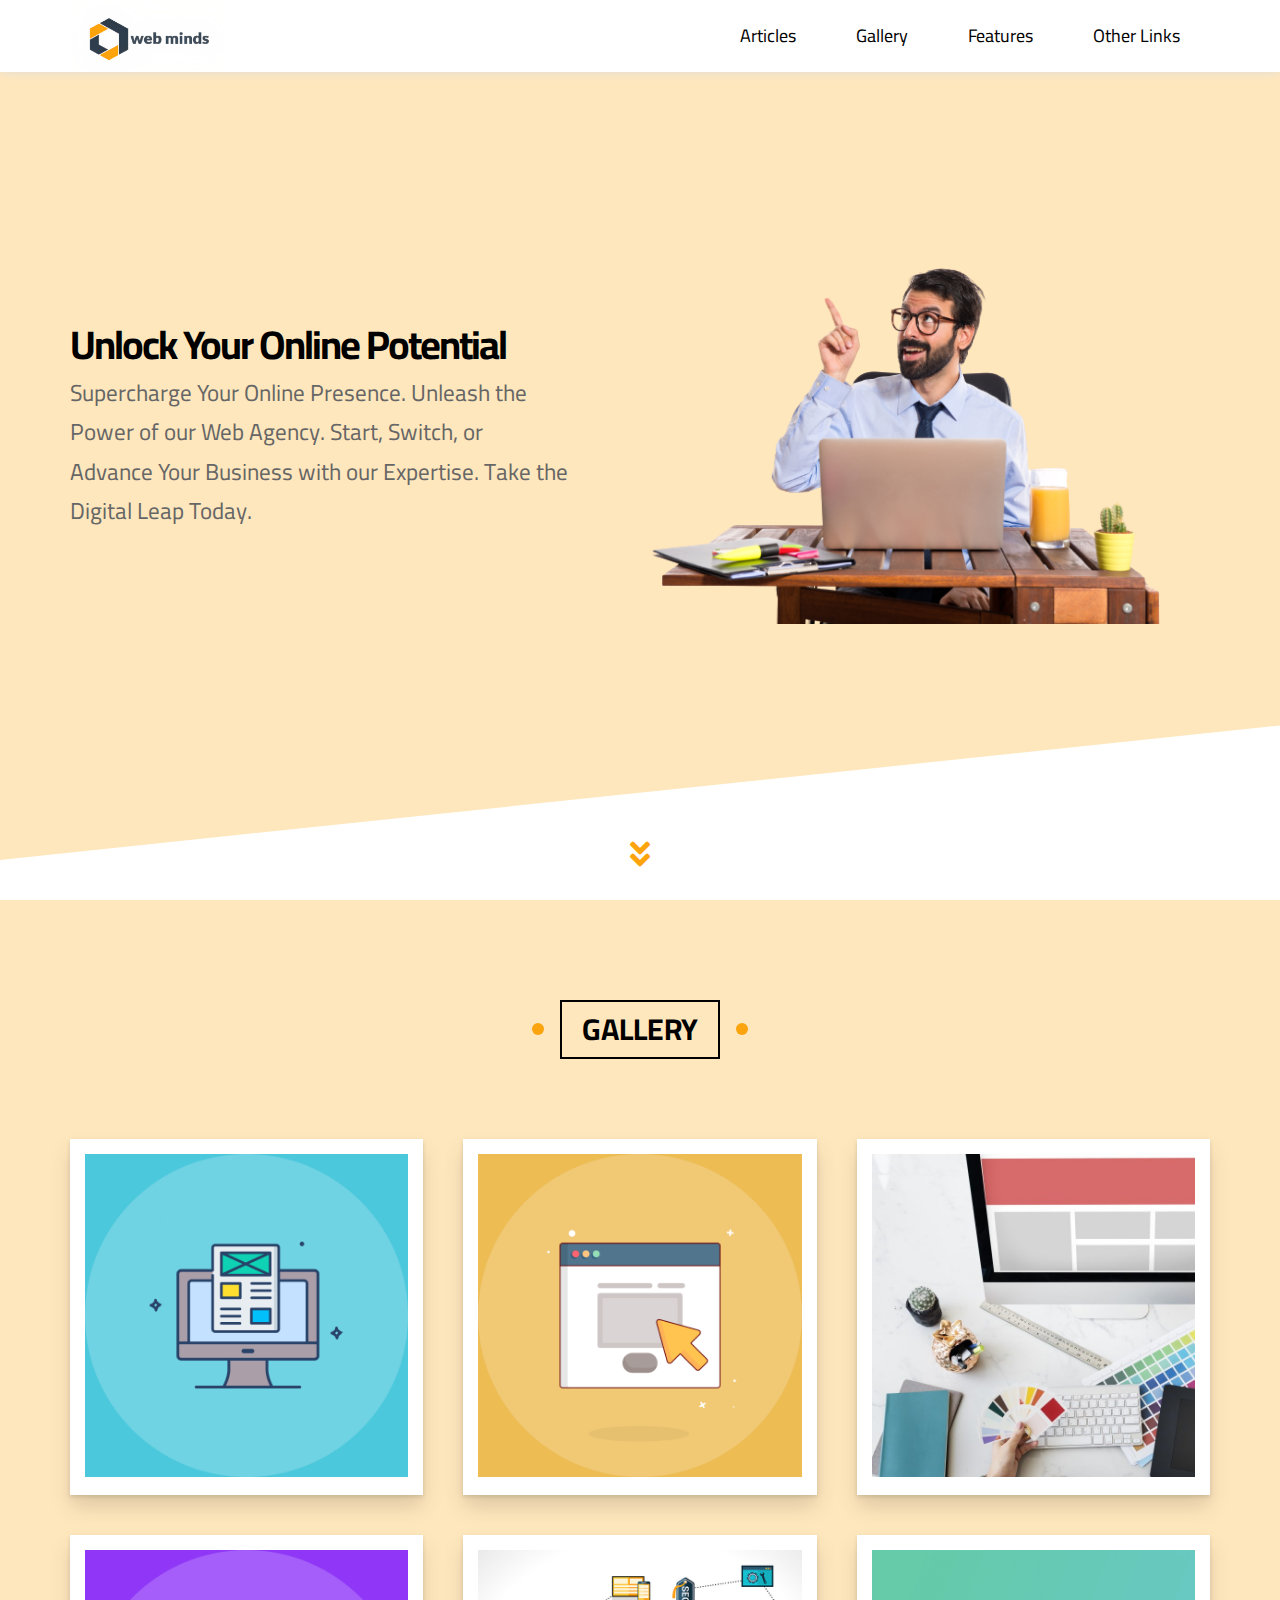
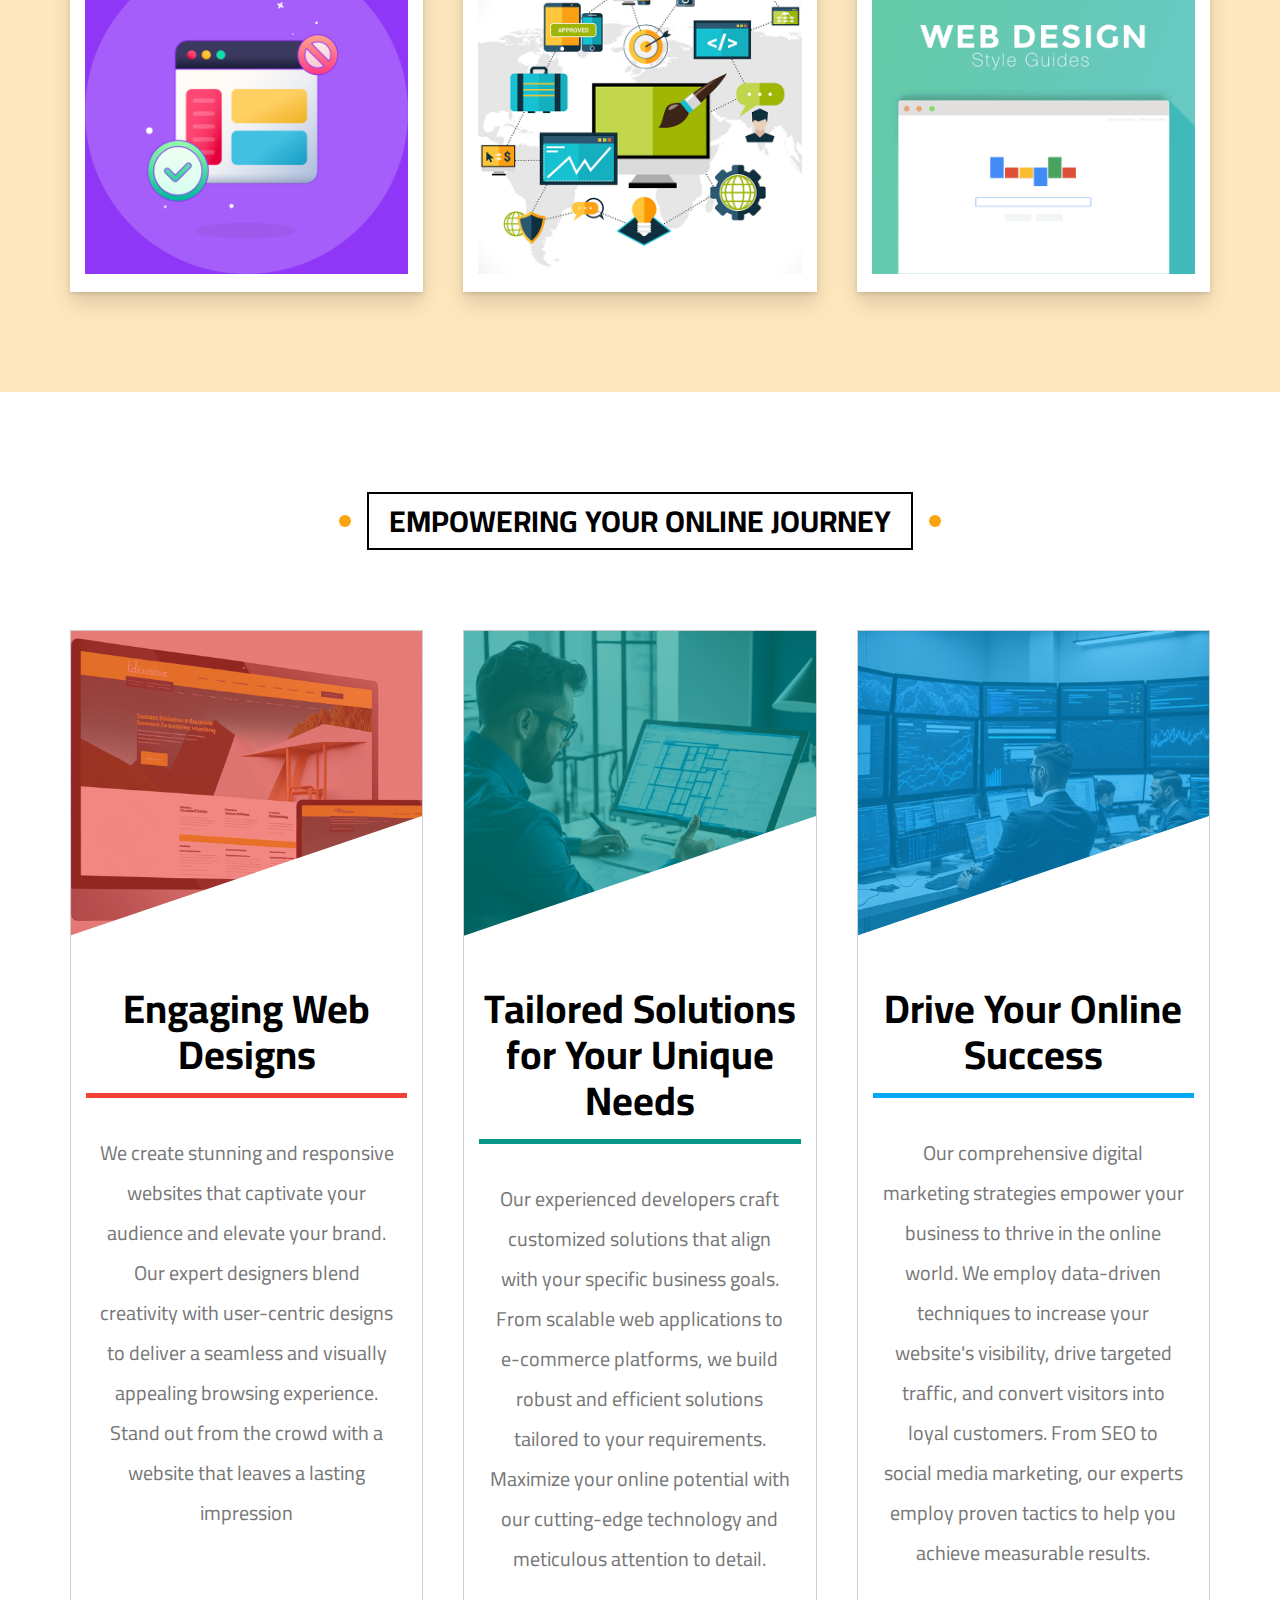
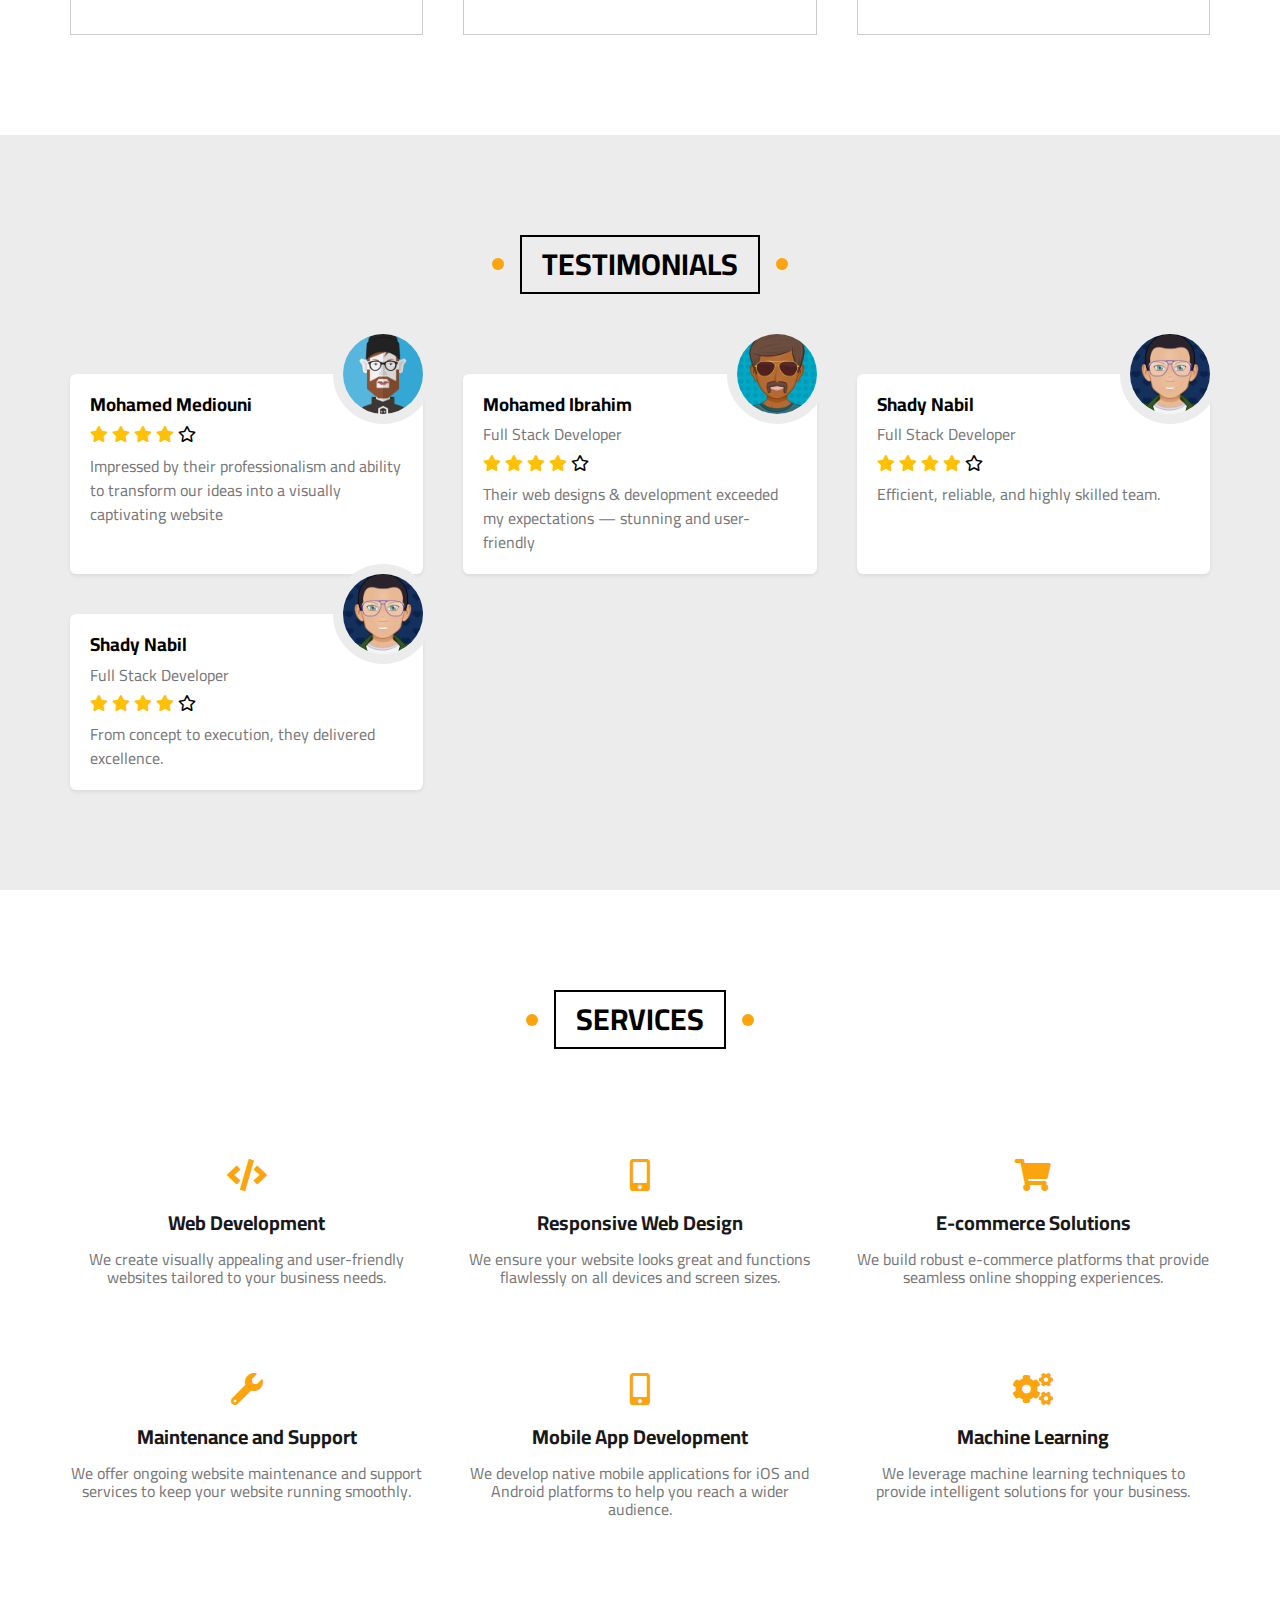
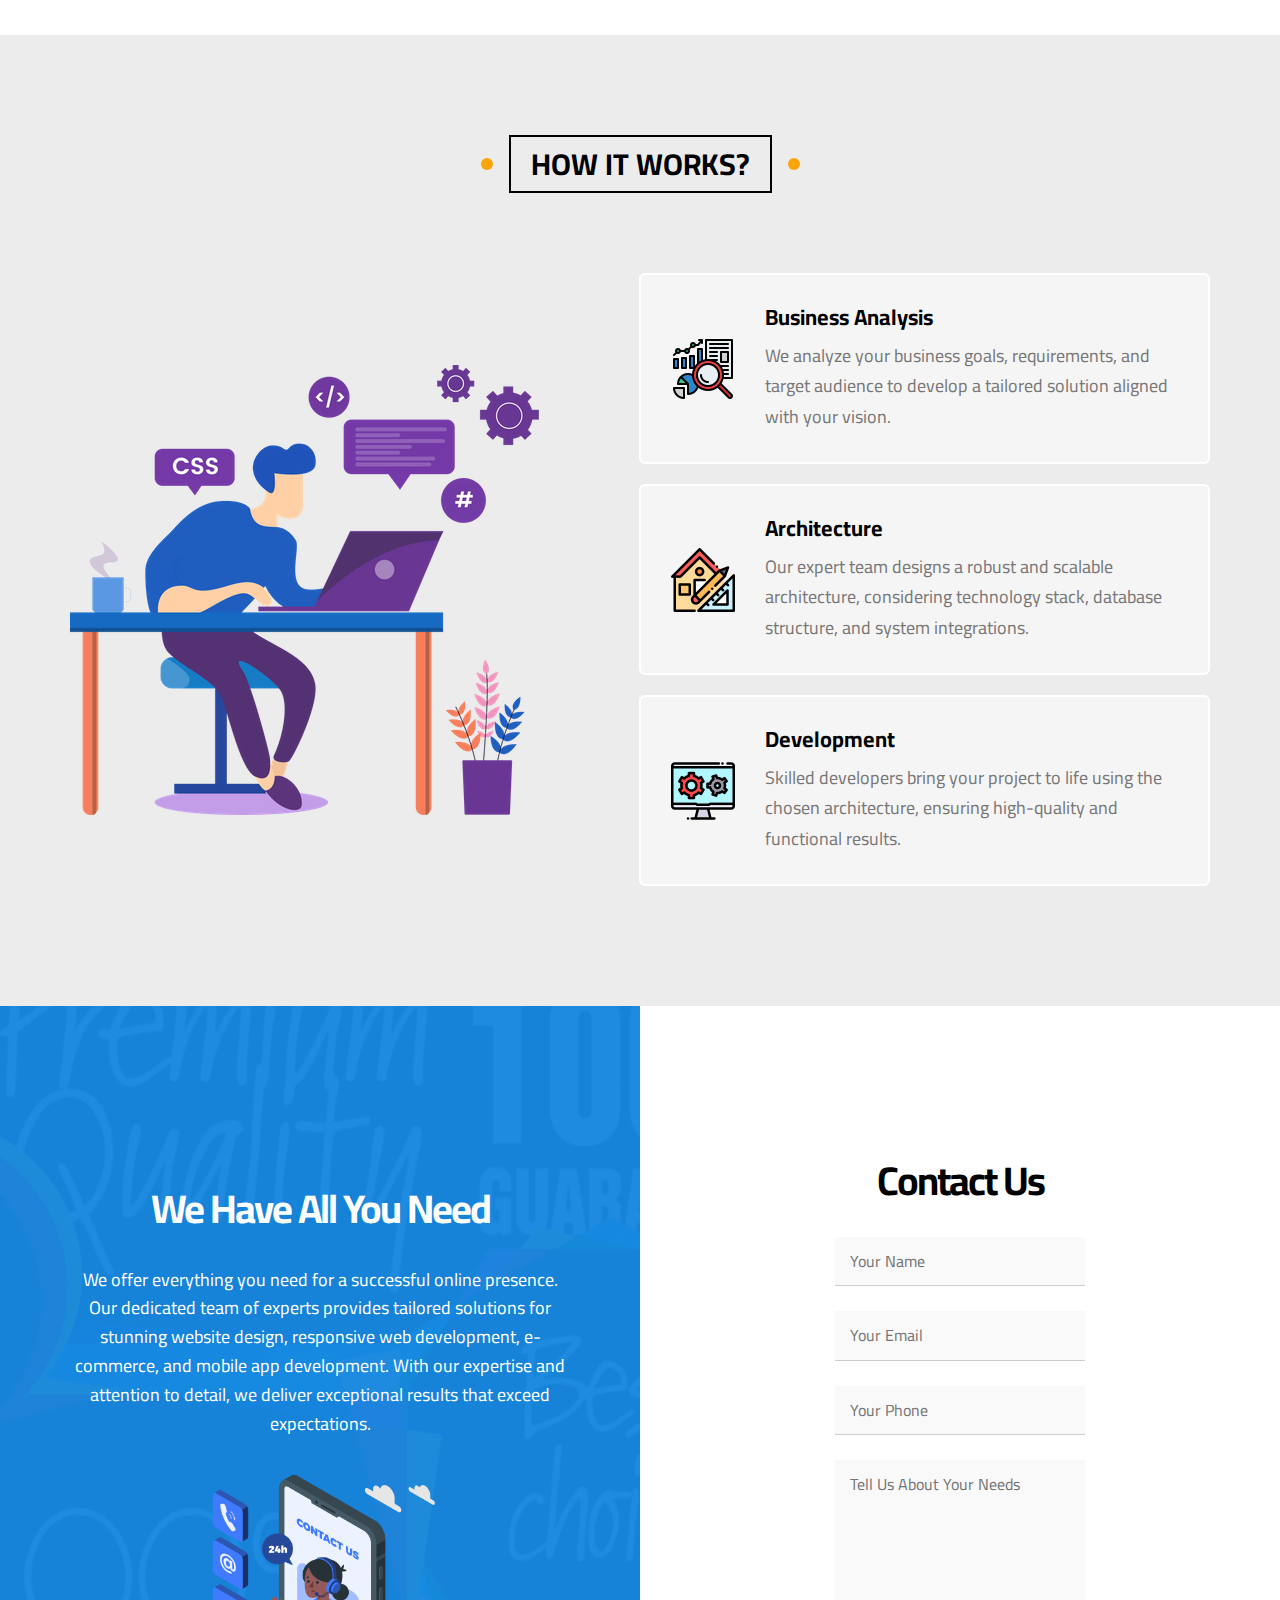
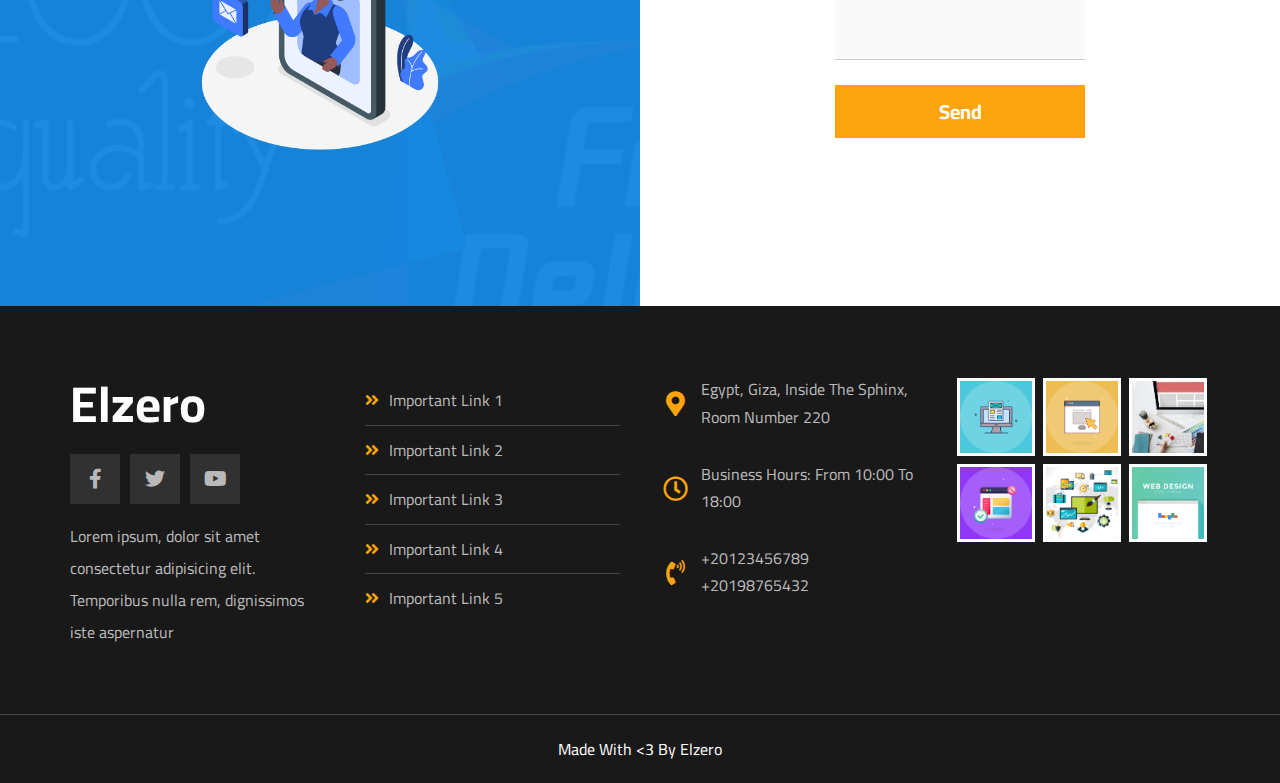
==== commit ed7141f2: "hotfix" ====
--- a/index.html
+++ b/index.html
@@ -157,7 +157,7 @@
     <!-- Start Features -->
     <div class="features" id="features">
       <h2 class="main-title">
-        Empowering Your Online Journey : Websites That Wow
+        Empowering Your Online Journey 
       </h2>
       <div class="container">
         <div class="box quality">
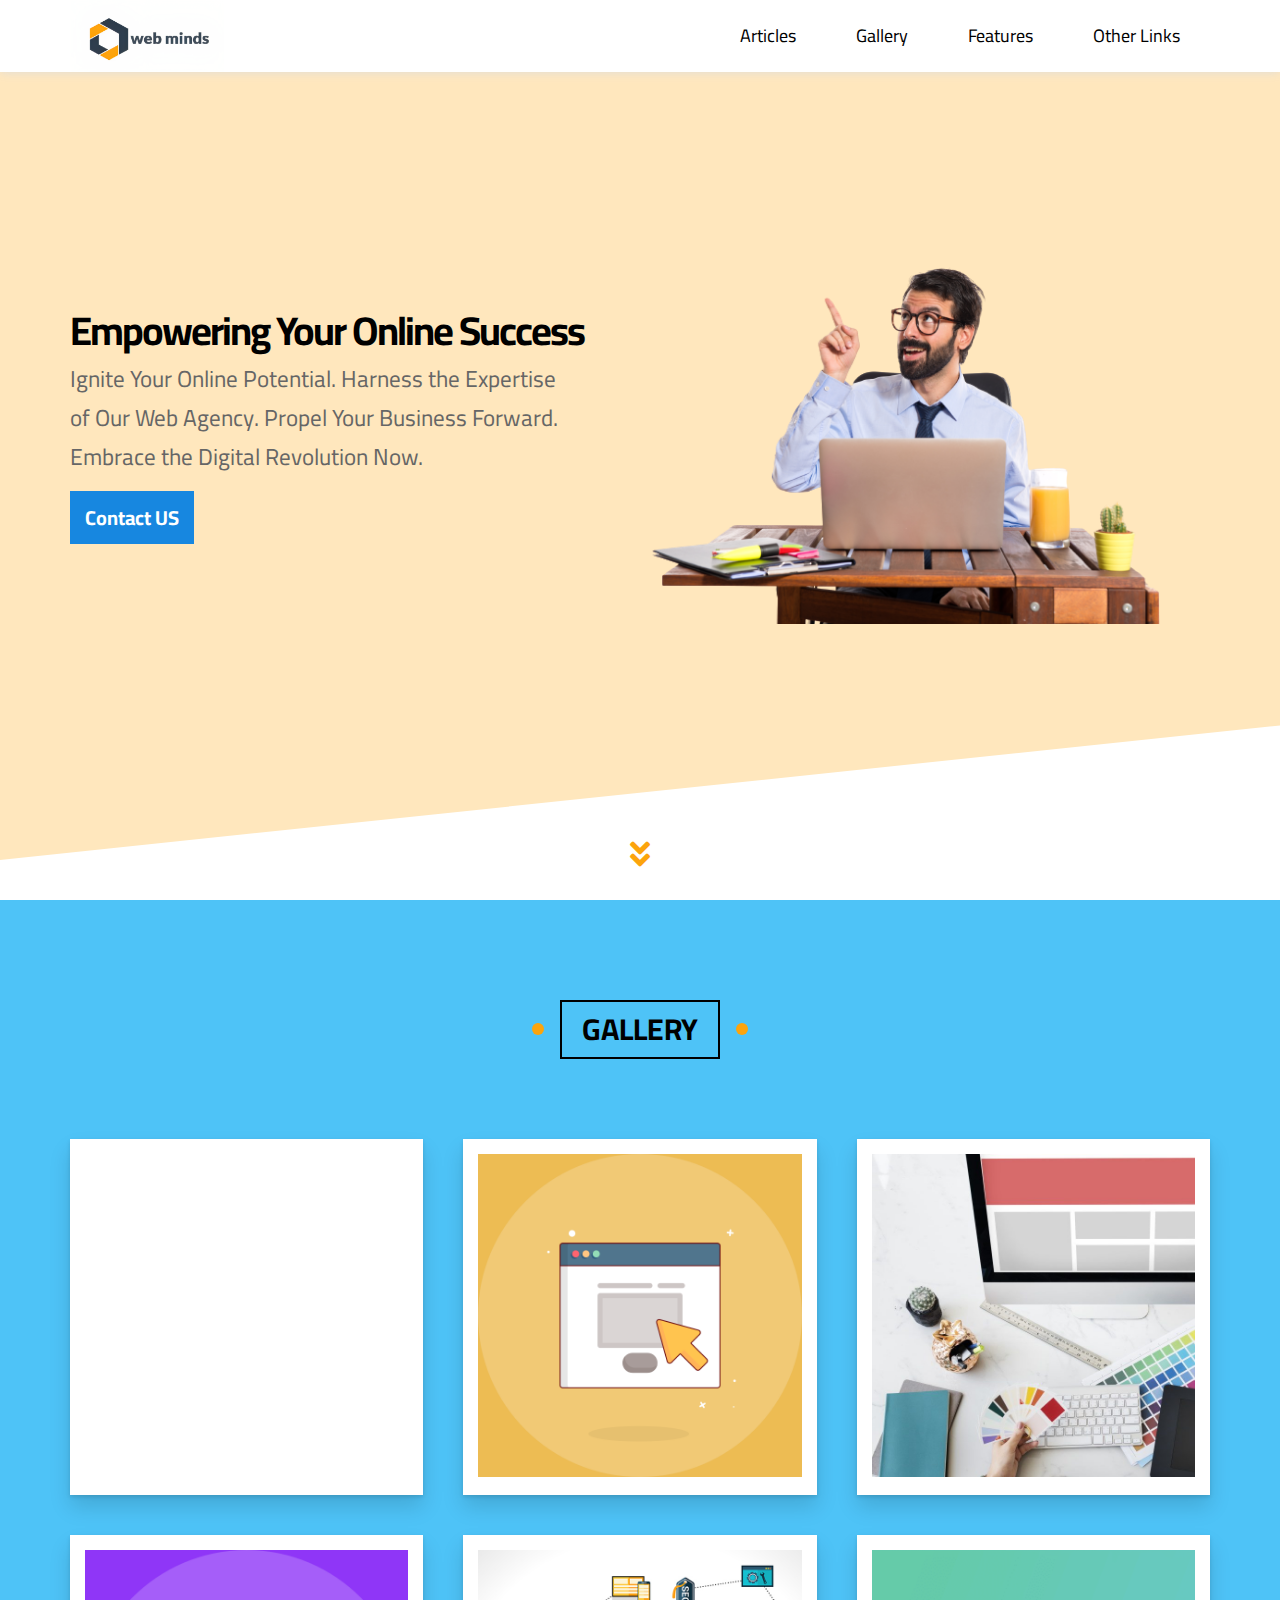
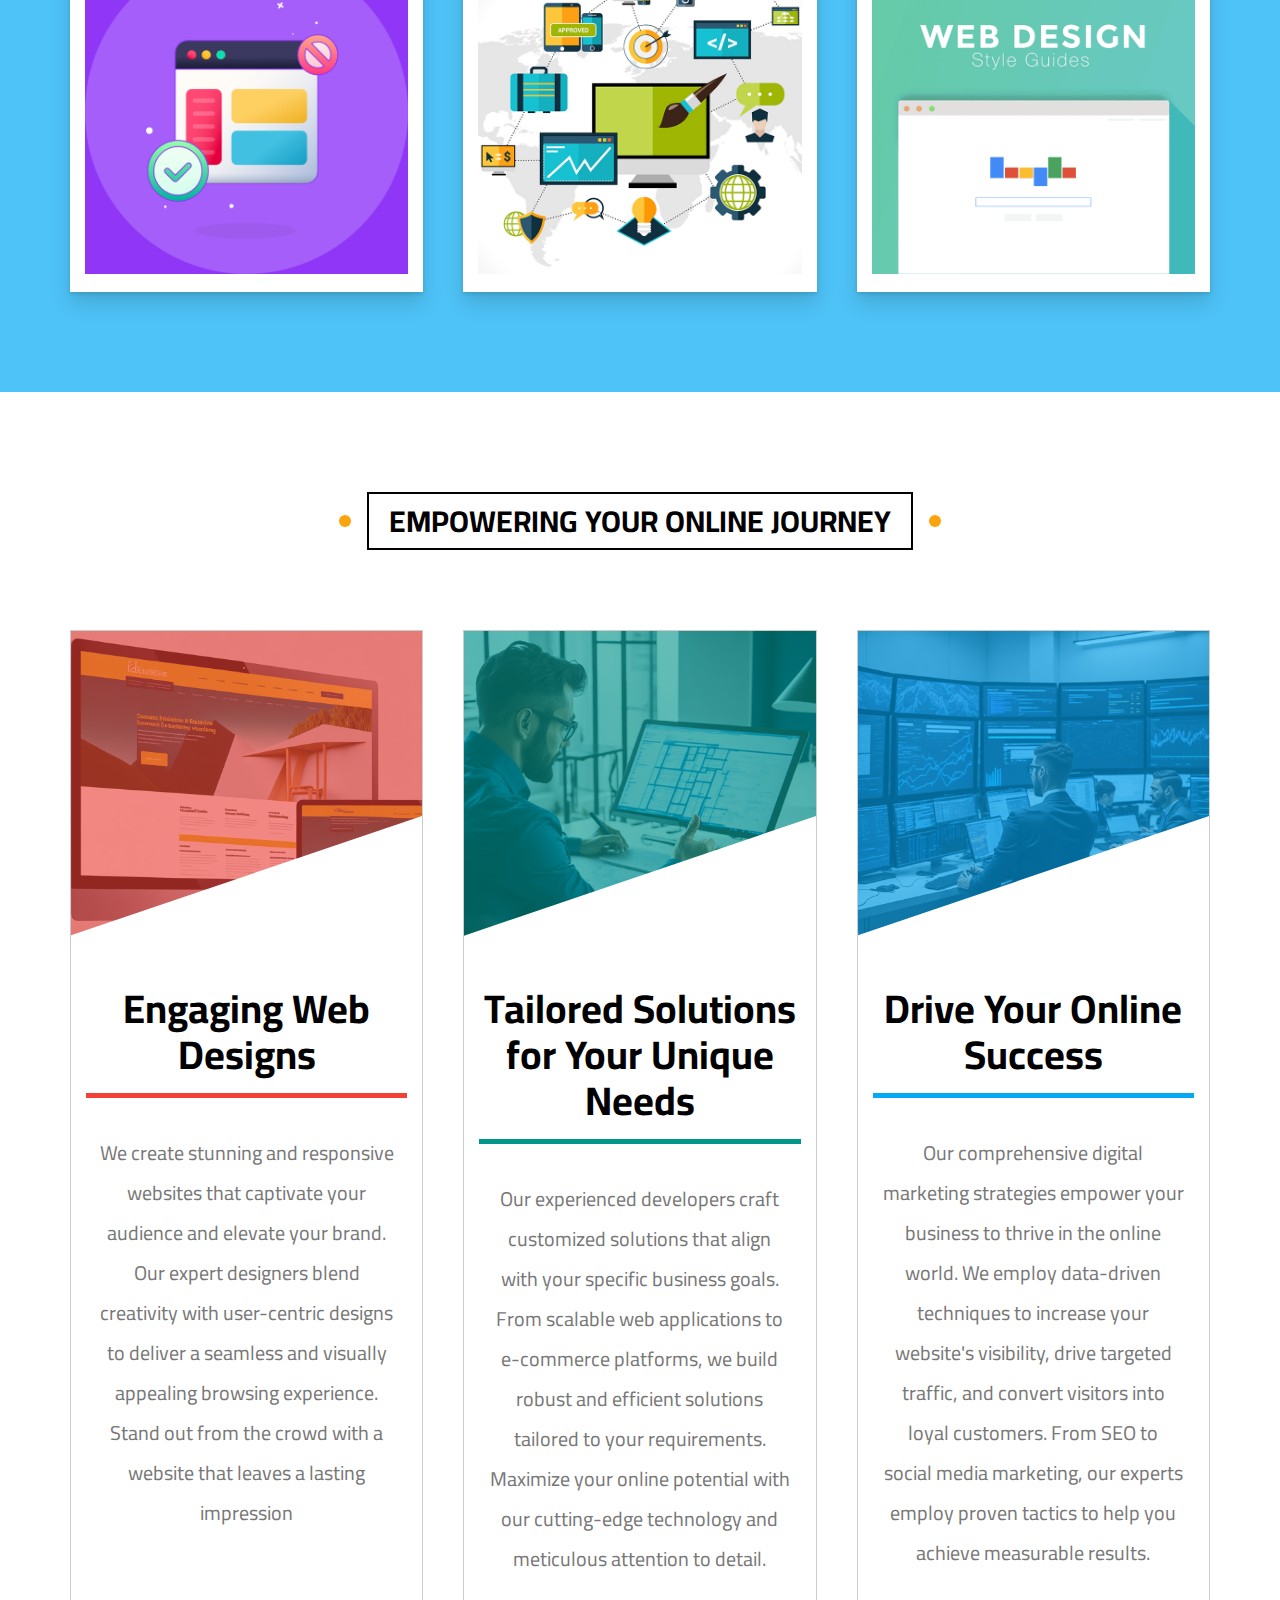
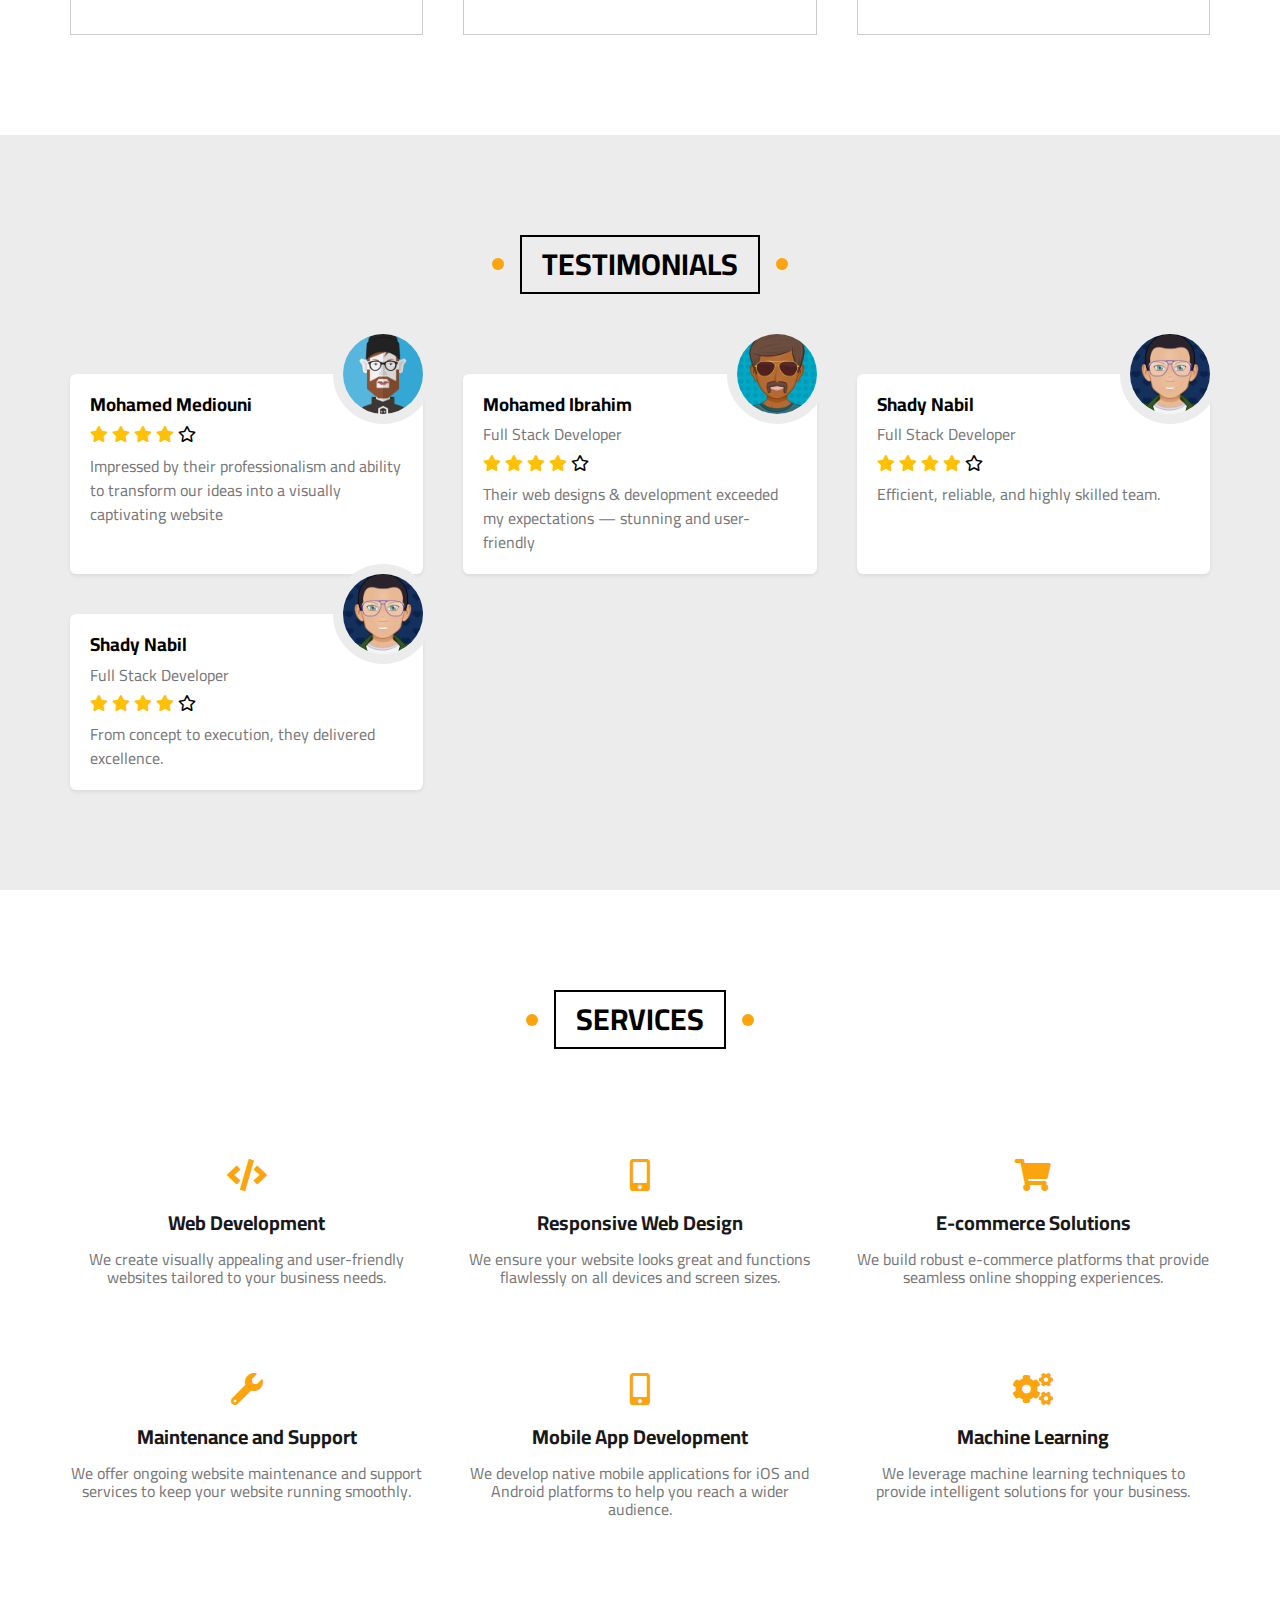
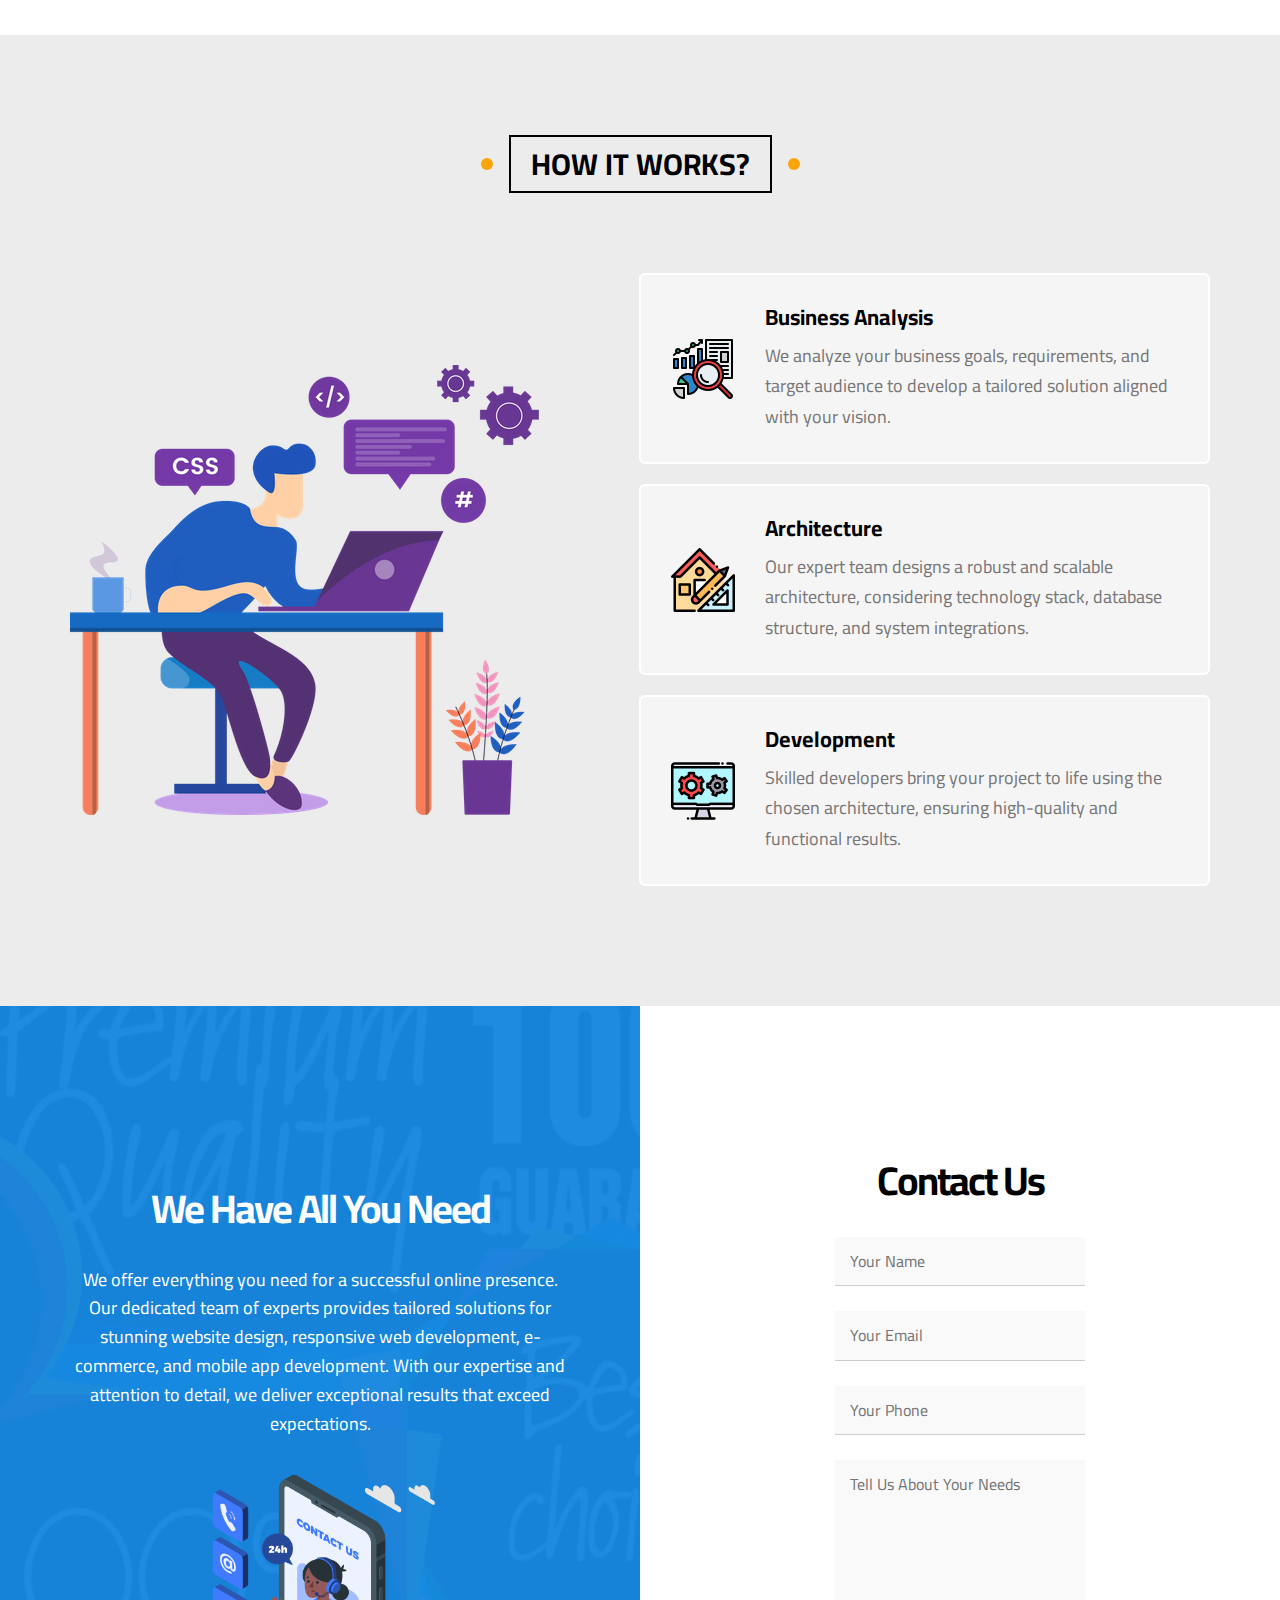
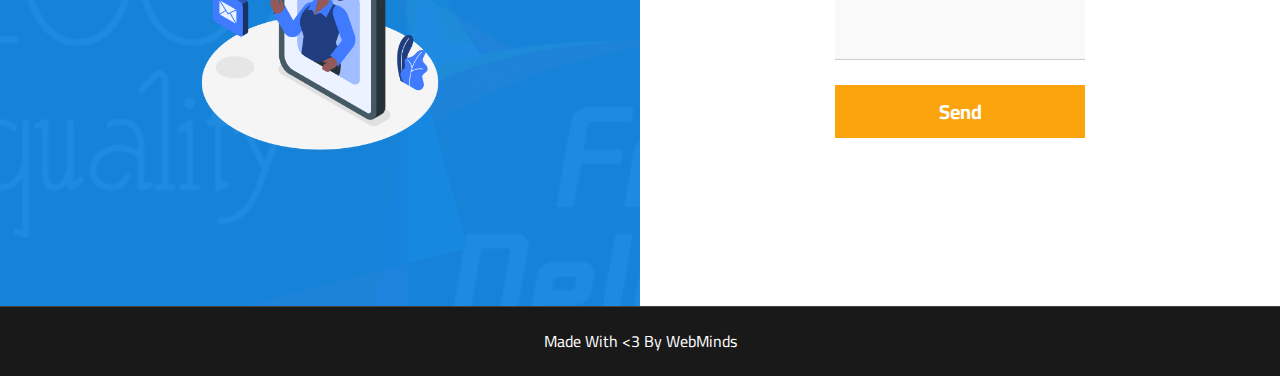
==== commit 38710a7c: "fix" ====
--- a/index.html
+++ b/index.html
@@ -100,12 +100,14 @@
     <div class="landing">
       <div class="container">
         <div class="text">
-          <h1>Unlock Your Online Potential</h1>
-          <p>
-            Supercharge Your Online Presence. Unleash the Power of our Web
-            Agency. Start, Switch, or Advance Your Business with our Expertise.
-            Take the Digital Leap Today.
-          </p>
+          <h1>Empowering Your Online Success</h1>
+          <p>
+            Ignite Your Online Potential. Harness the Expertise of Our Web Agency.
+            Propel Your Business Forward. Embrace the Digital Revolution Now.
+          </p>
+          <a href="#discount">
+            <input class="header-btn" type="submit" value="Contact US" />
+          </a>
         </div>
         <div class="image">
           <img src="imgs/main-photo-removebg-preview.png" alt="" />
@@ -123,7 +125,7 @@
       <div class="container">
         <div class="box">
           <div class="image">
-            <img src="imgs/gallery-01.png" alt="" />
+            <img src="imgs/" alt="" />
           </div>
         </div>
         <div class="box">
@@ -411,7 +413,7 @@
               placeholder="Tell Us About Your Needs"
               name="message"
             ></textarea>
-            <input type="submit" value="Send" />
+            <input  type="submit" value="Send" />
           </form>
         </div>
       </div>
@@ -420,7 +422,7 @@
     <!-- End Discount -->
     <!-- Start Footer -->
     <div class="footer">
-      <div class="container">
+      <!-- <div class="container">
         <div class="box">
           <h3>Elzero</h3>
           <ul class="social">
@@ -481,8 +483,8 @@
           <img src="imgs/gallery-05.jpg" alt="" />
           <img src="imgs/gallery-06.png" alt="" />
         </div>
-      </div>
-      <p class="copyright">Made With &lt;3 By Elzero</p>
+      </div> -->
+      <p class="copyright">Made With &lt;3 By WebMinds</p>
     </div>
     <!-- End Footer -->
     <script src="js/main.js"></script>
--- a/css/elzero.css
+++ b/css/elzero.css
@@ -360,8 +360,7 @@
   padding-top: var(--main-padding-top);
   padding-bottom: var(--main-padding-bottom);
   position: relative;
-  background-color: var(--section-background);
-  background-color: var(--second-color);
+  background-color: rgb(3, 169 ,244,0.7);
 }
 .gallery .container {
   display: grid;
@@ -850,12 +849,13 @@
 /* Start Footer */
 .footer {
   background-color: #191919;
-  padding: 70px 0 0;
+  padding: 0;
 }
 @media (max-width: 767px) {
   .footer {
     text-align: center;
   }
+  
 }
 .footer .container {
   display: grid;
@@ -964,7 +964,7 @@
   padding: 25px 0;
   text-align: center;
   color: white;
-  margin: 50px 0 0;
+  margin:0;
   border-top: 1px solid #444;
 }
 /* End Footer */
@@ -1044,3 +1044,21 @@
   }
 }
 /* End Animation */
+.header-btn{
+  display: block;
+  padding: 15px;
+  margin-top: 15px;
+  background-color: var(--main-color-alt);
+  color: white;
+  font-weight: bold;
+  font-size: 20px;
+  border: none;
+  cursor: pointer;
+  transition: var(--main-transition);
+}
+/* Small */
+@media (max-width: 990px) {
+  .header-btn{
+    margin: 0 auto;
+  }
+}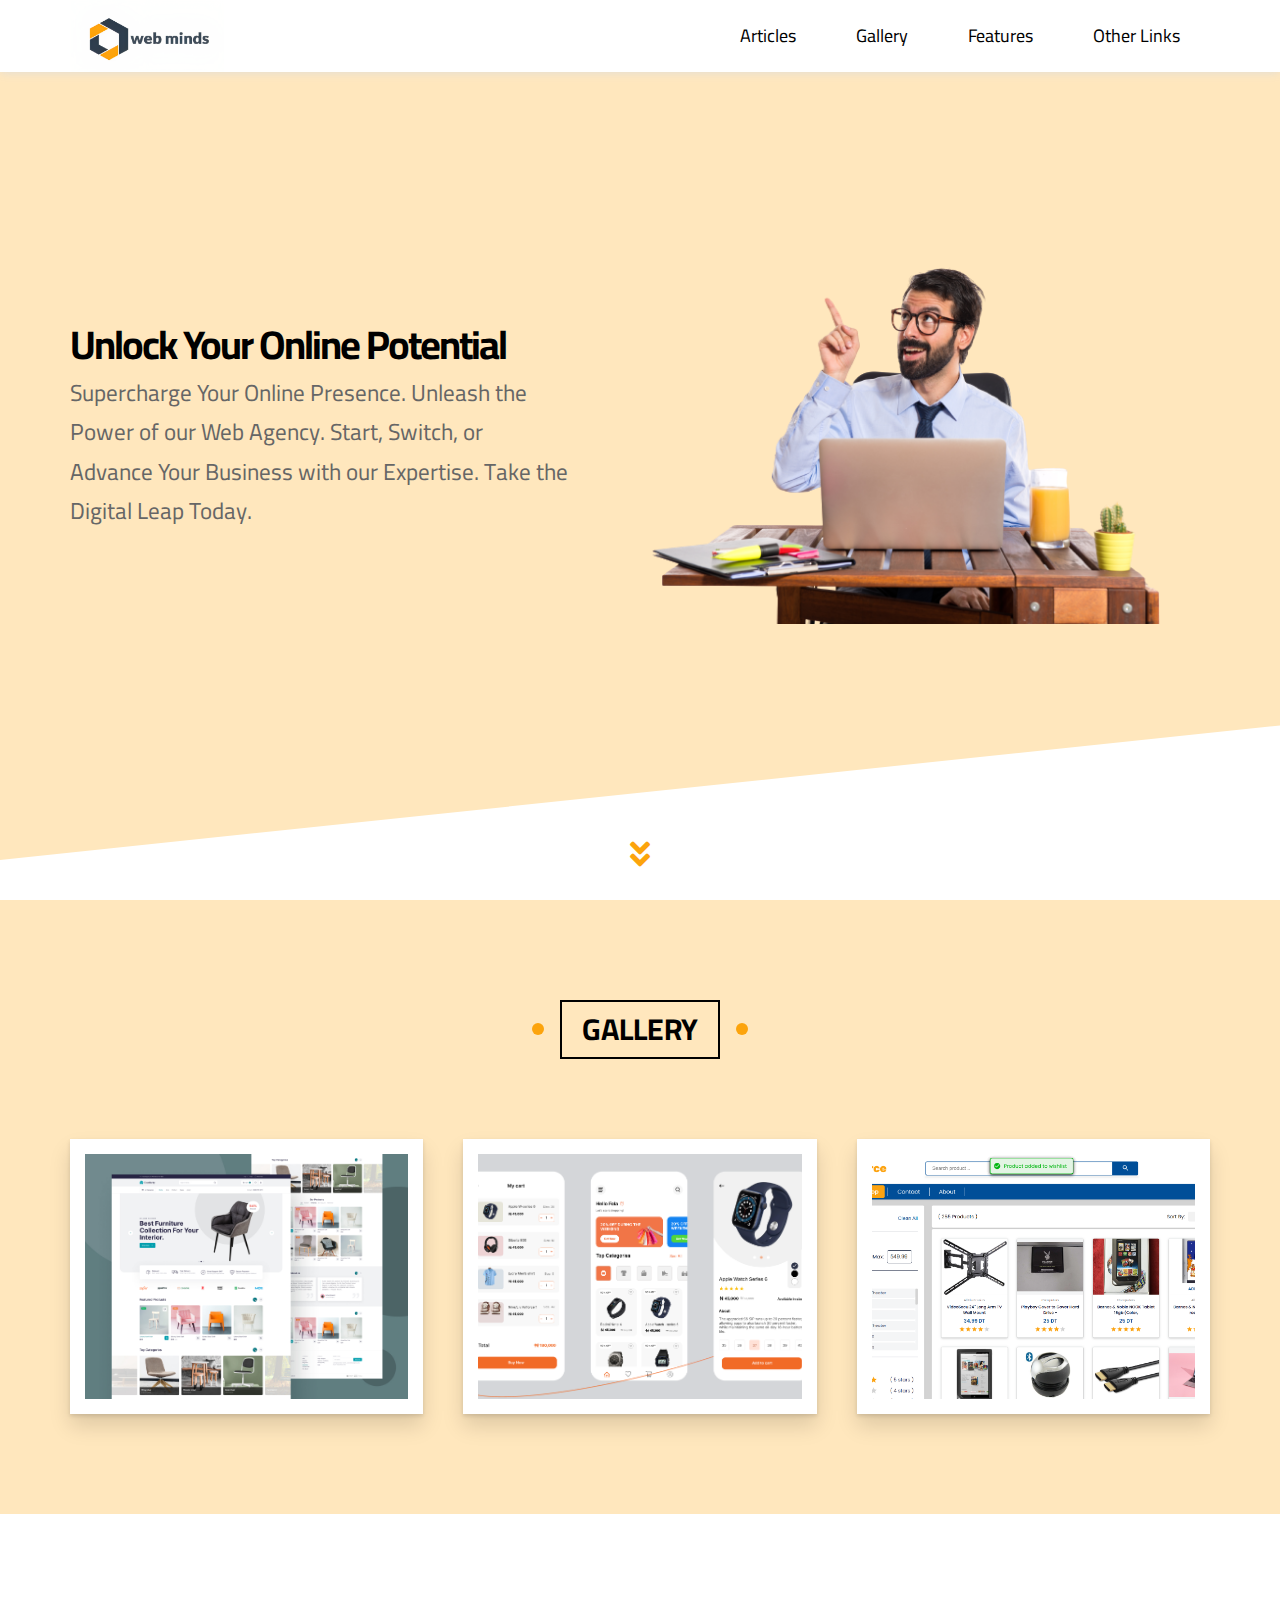
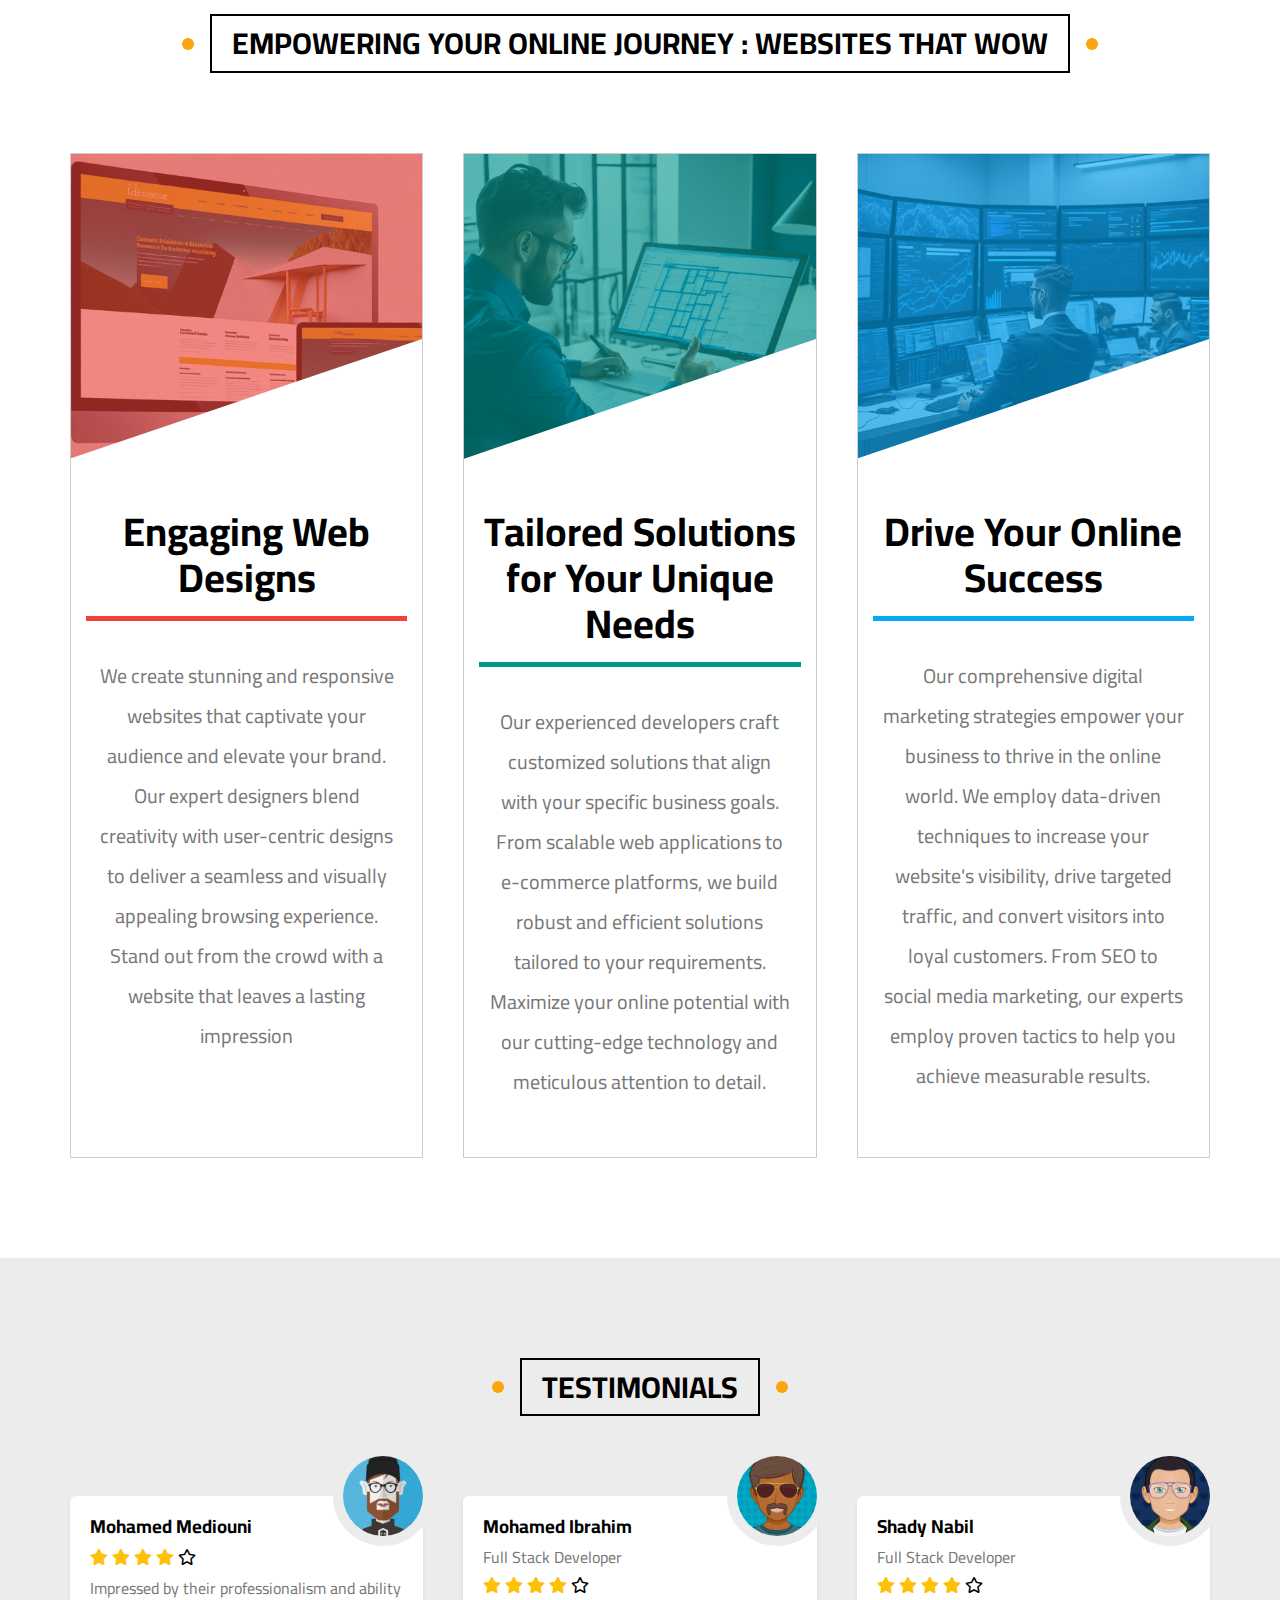
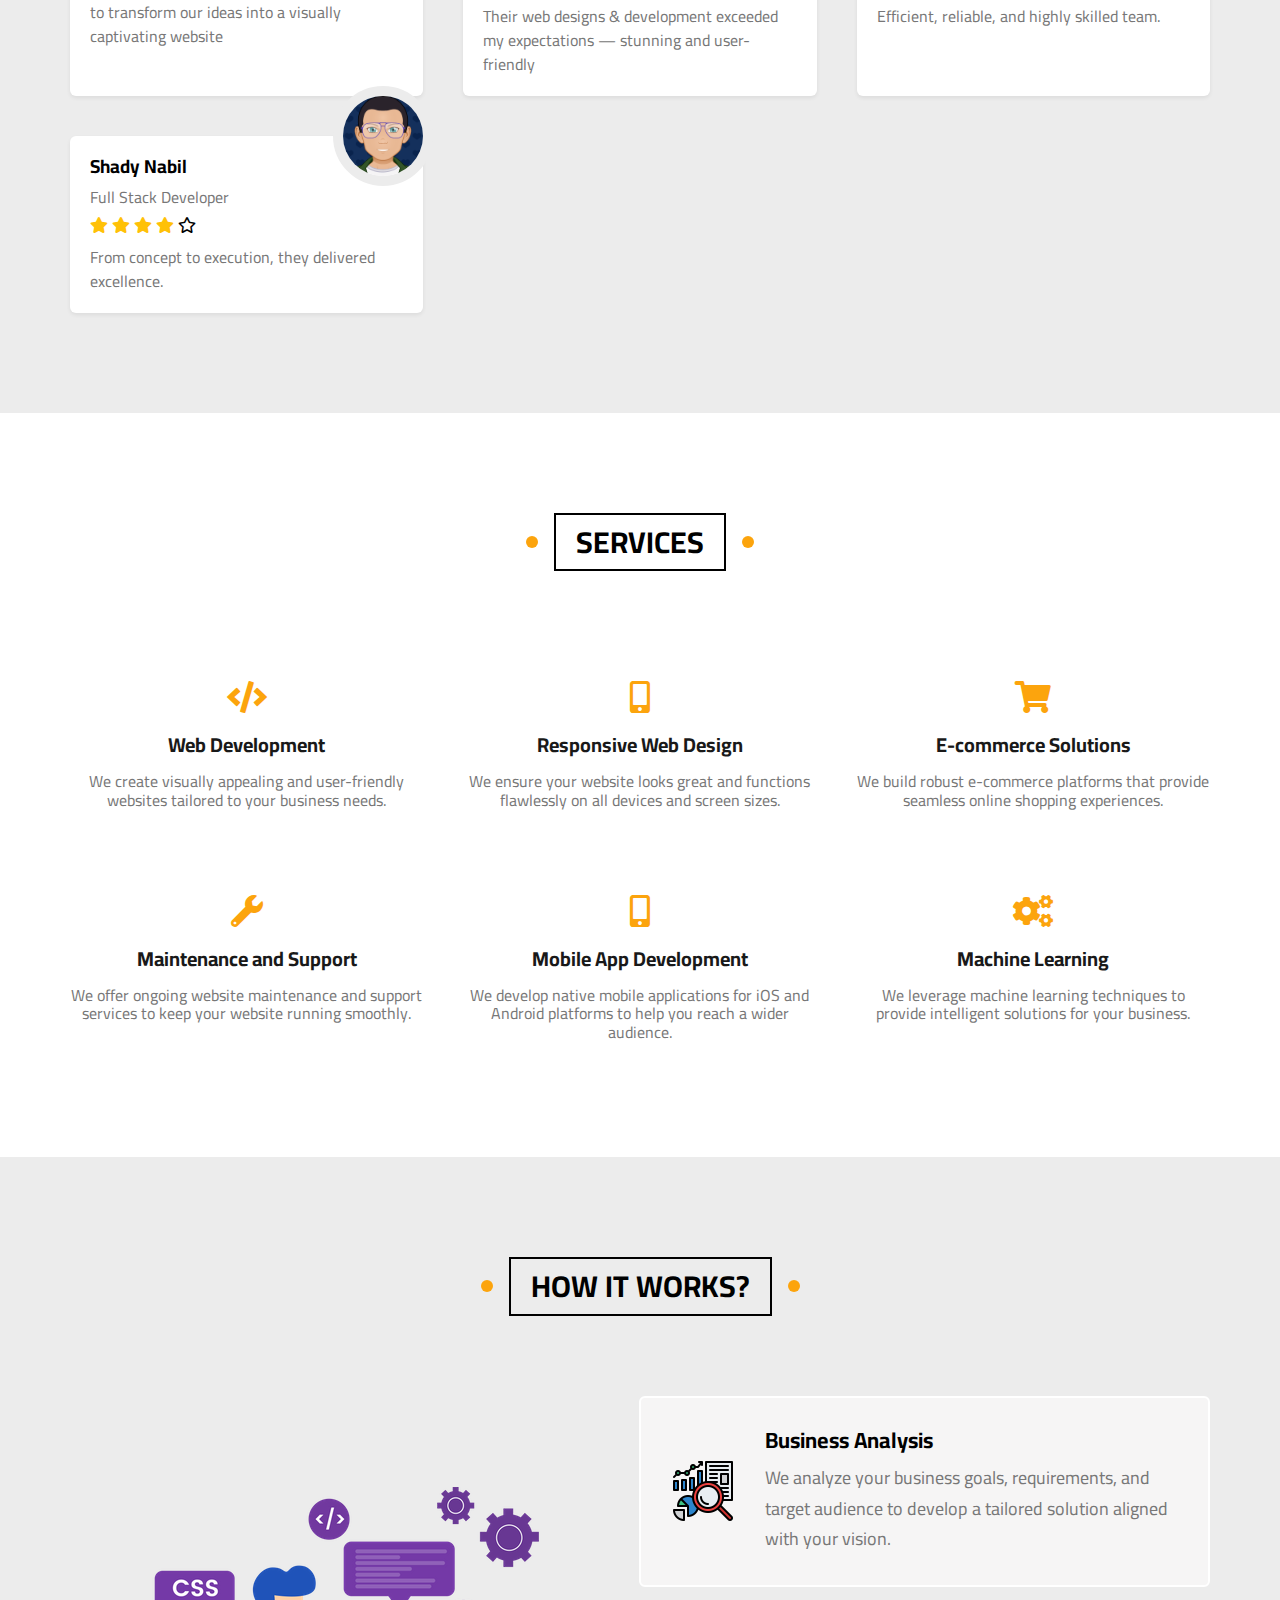
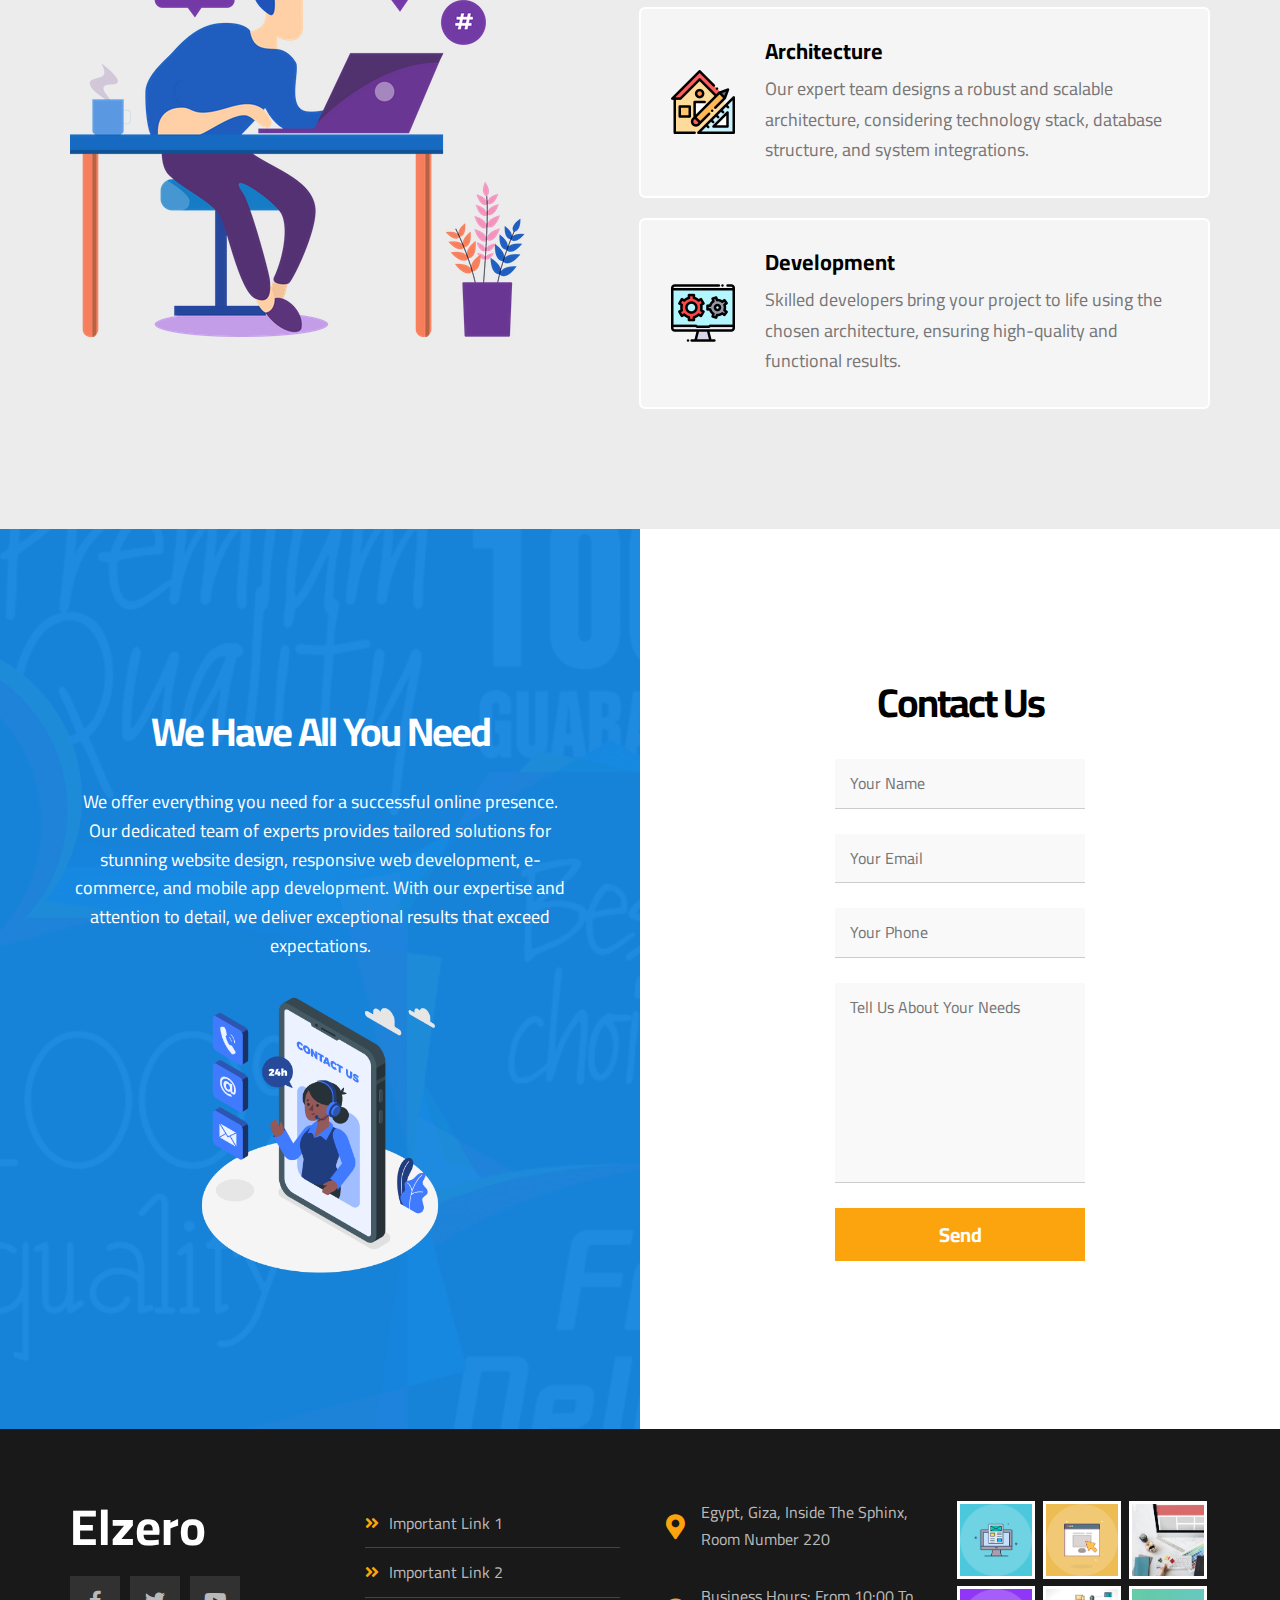
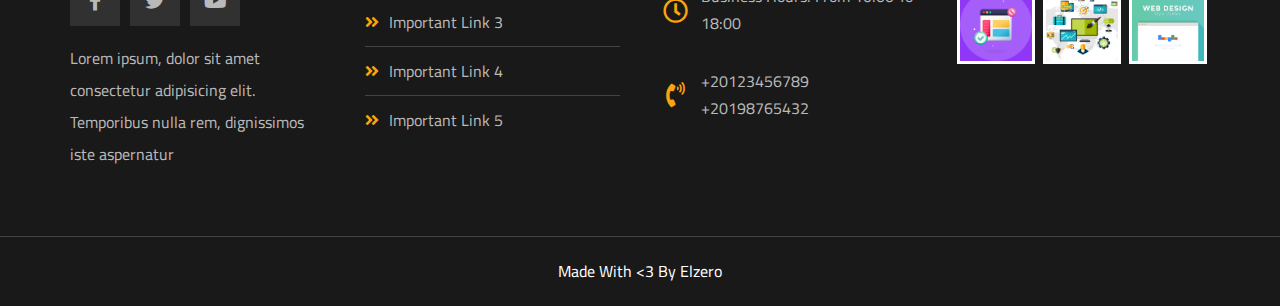
==== commit cd810c46: "ahmad x" ====
--- a/index.html
+++ b/index.html
@@ -100,14 +100,12 @@
     <div class="landing">
       <div class="container">
         <div class="text">
-          <h1>Empowering Your Online Success</h1>
-          <p>
-            Ignite Your Online Potential. Harness the Expertise of Our Web Agency.
-            Propel Your Business Forward. Embrace the Digital Revolution Now.
-          </p>
-          <a href="#discount">
-            <input class="header-btn" type="submit" value="Contact US" />
-          </a>
+          <h1>Unlock Your Online Potential</h1>
+          <p>
+            Supercharge Your Online Presence. Unleash the Power of our Web
+            Agency. Start, Switch, or Advance Your Business with our Expertise.
+            Take the Digital Leap Today.
+          </p>
         </div>
         <div class="image">
           <img src="imgs/main-photo-removebg-preview.png" alt="" />
@@ -125,32 +123,23 @@
       <div class="container">
         <div class="box">
           <div class="image">
-            <img src="imgs/" alt="" />
+            <a href="https://www.figma.com/file/uzS6hi2RyIyGCaEWu5Rp6N/E-commerce?type=design&node-id=0%3A1&t=HWOCVddtefbqgEAF-1">
+              <img src="imgs/Gallery/e-commerce.jpg" alt="e-commerce" />
+            </a>
           </div>
         </div>
         <div class="box">
           <div class="image">
-            <img src="imgs/gallery-02.png" alt="" />
+            <a href="https://www.figma.com/file/rXl7GkerkpVG942BHlKaCn/E-Commerce-Mobile-App-(Community)-(Copy)?type=design&node-id=0%3A1&t=5g1M7pxzSlE39PR7-1">
+              <img src="imgs/Gallery/app.png" alt="" />
+            </a>
           </div>
         </div>
         <div class="box">
           <div class="image">
-            <img src="imgs/gallery-03.jpg" alt="" />
-          </div>
-        </div>
-        <div class="box">
-          <div class="image">
-            <img src="imgs/gallery-04.png" alt="" />
-          </div>
-        </div>
-        <div class="box">
-          <div class="image">
-            <img src="imgs/gallery-05.jpg" alt="" />
-          </div>
-        </div>
-        <div class="box">
-          <div class="image">
-            <img src="imgs/gallery-06.png" alt="" />
+            <a href="imgs/Gallery/shop.png">
+              <img src="imgs/Gallery/shop.png" alt="" />
+            </a>
           </div>
         </div>
       </div>
@@ -159,7 +148,7 @@
     <!-- Start Features -->
     <div class="features" id="features">
       <h2 class="main-title">
-        Empowering Your Online Journey 
+        Empowering Your Online Journey : Websites That Wow
       </h2>
       <div class="container">
         <div class="box quality">
@@ -413,7 +402,7 @@
               placeholder="Tell Us About Your Needs"
               name="message"
             ></textarea>
-            <input  type="submit" value="Send" />
+            <input type="submit" value="Send" />
           </form>
         </div>
       </div>
@@ -422,7 +411,7 @@
     <!-- End Discount -->
     <!-- Start Footer -->
     <div class="footer">
-      <!-- <div class="container">
+      <div class="container">
         <div class="box">
           <h3>Elzero</h3>
           <ul class="social">
@@ -483,8 +472,8 @@
           <img src="imgs/gallery-05.jpg" alt="" />
           <img src="imgs/gallery-06.png" alt="" />
         </div>
-      </div> -->
-      <p class="copyright">Made With &lt;3 By WebMinds</p>
+      </div>
+      <p class="copyright">Made With &lt;3 By Elzero</p>
     </div>
     <!-- End Footer -->
     <script src="js/main.js"></script>
--- a/css/elzero.css
+++ b/css/elzero.css
@@ -360,7 +360,8 @@
   padding-top: var(--main-padding-top);
   padding-bottom: var(--main-padding-bottom);
   position: relative;
-  background-color: rgb(3, 169 ,244,0.7);
+  background-color: var(--section-background);
+  background-color: var(--second-color);
 }
 .gallery .container {
   display: grid;
@@ -376,6 +377,8 @@
 .gallery .box .image {
   position: relative;
   overflow: hidden;
+  width: 100%;
+  height: 100%;
 }
 .gallery .box .image::before {
   content: "";
@@ -393,7 +396,9 @@
   animation: flashing 0.7s;
 }
 .gallery .box img {
-  max-width: 100%;
+  width: 100%;
+  height: 100%;
+  object-fit: cover;
   transition: var(--main-transition);
 }
 .gallery .box .image:hover img {
@@ -849,13 +854,12 @@
 /* Start Footer */
 .footer {
   background-color: #191919;
-  padding: 0;
+  padding: 70px 0 0;
 }
 @media (max-width: 767px) {
   .footer {
     text-align: center;
   }
-  
 }
 .footer .container {
   display: grid;
@@ -964,7 +968,7 @@
   padding: 25px 0;
   text-align: center;
   color: white;
-  margin:0;
+  margin: 50px 0 0;
   border-top: 1px solid #444;
 }
 /* End Footer */
@@ -1044,21 +1048,3 @@
   }
 }
 /* End Animation */
-.header-btn{
-  display: block;
-  padding: 15px;
-  margin-top: 15px;
-  background-color: var(--main-color-alt);
-  color: white;
-  font-weight: bold;
-  font-size: 20px;
-  border: none;
-  cursor: pointer;
-  transition: var(--main-transition);
-}
-/* Small */
-@media (max-width: 990px) {
-  .header-btn{
-    margin: 0 auto;
-  }
-}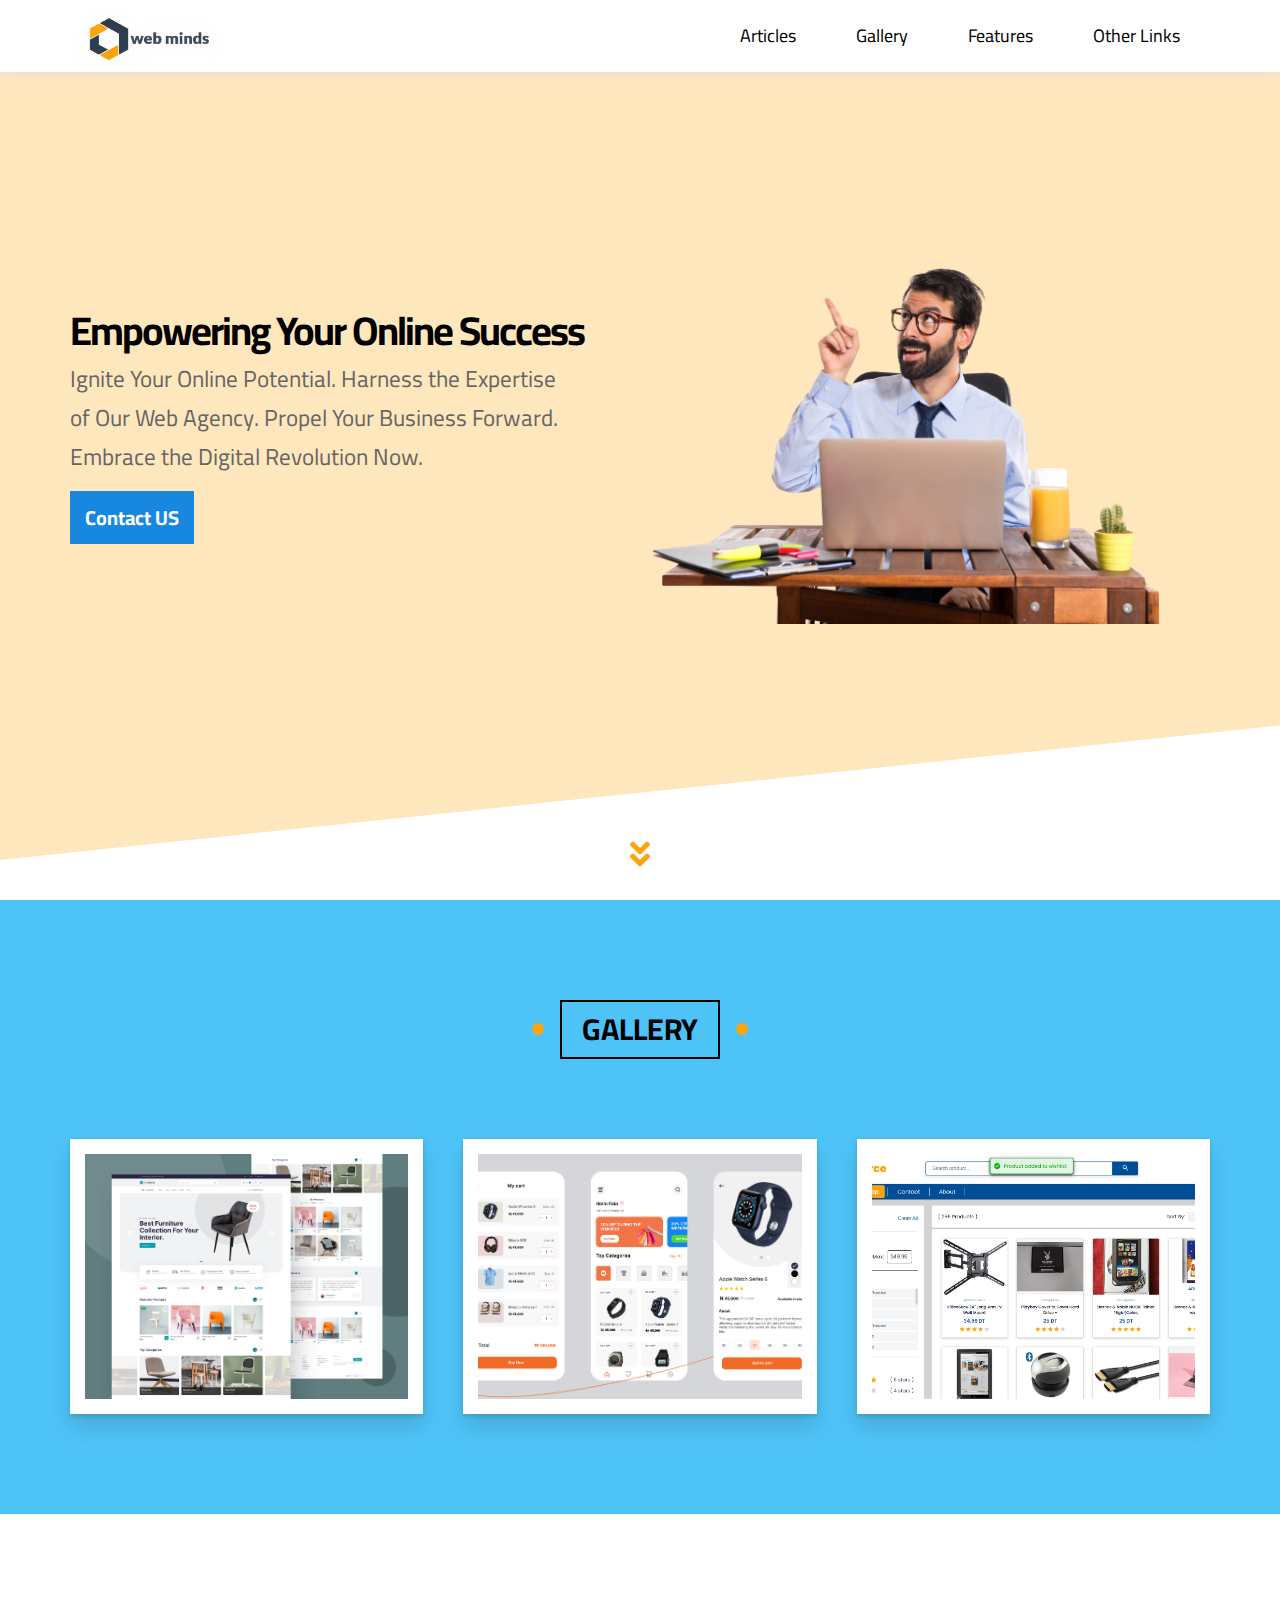
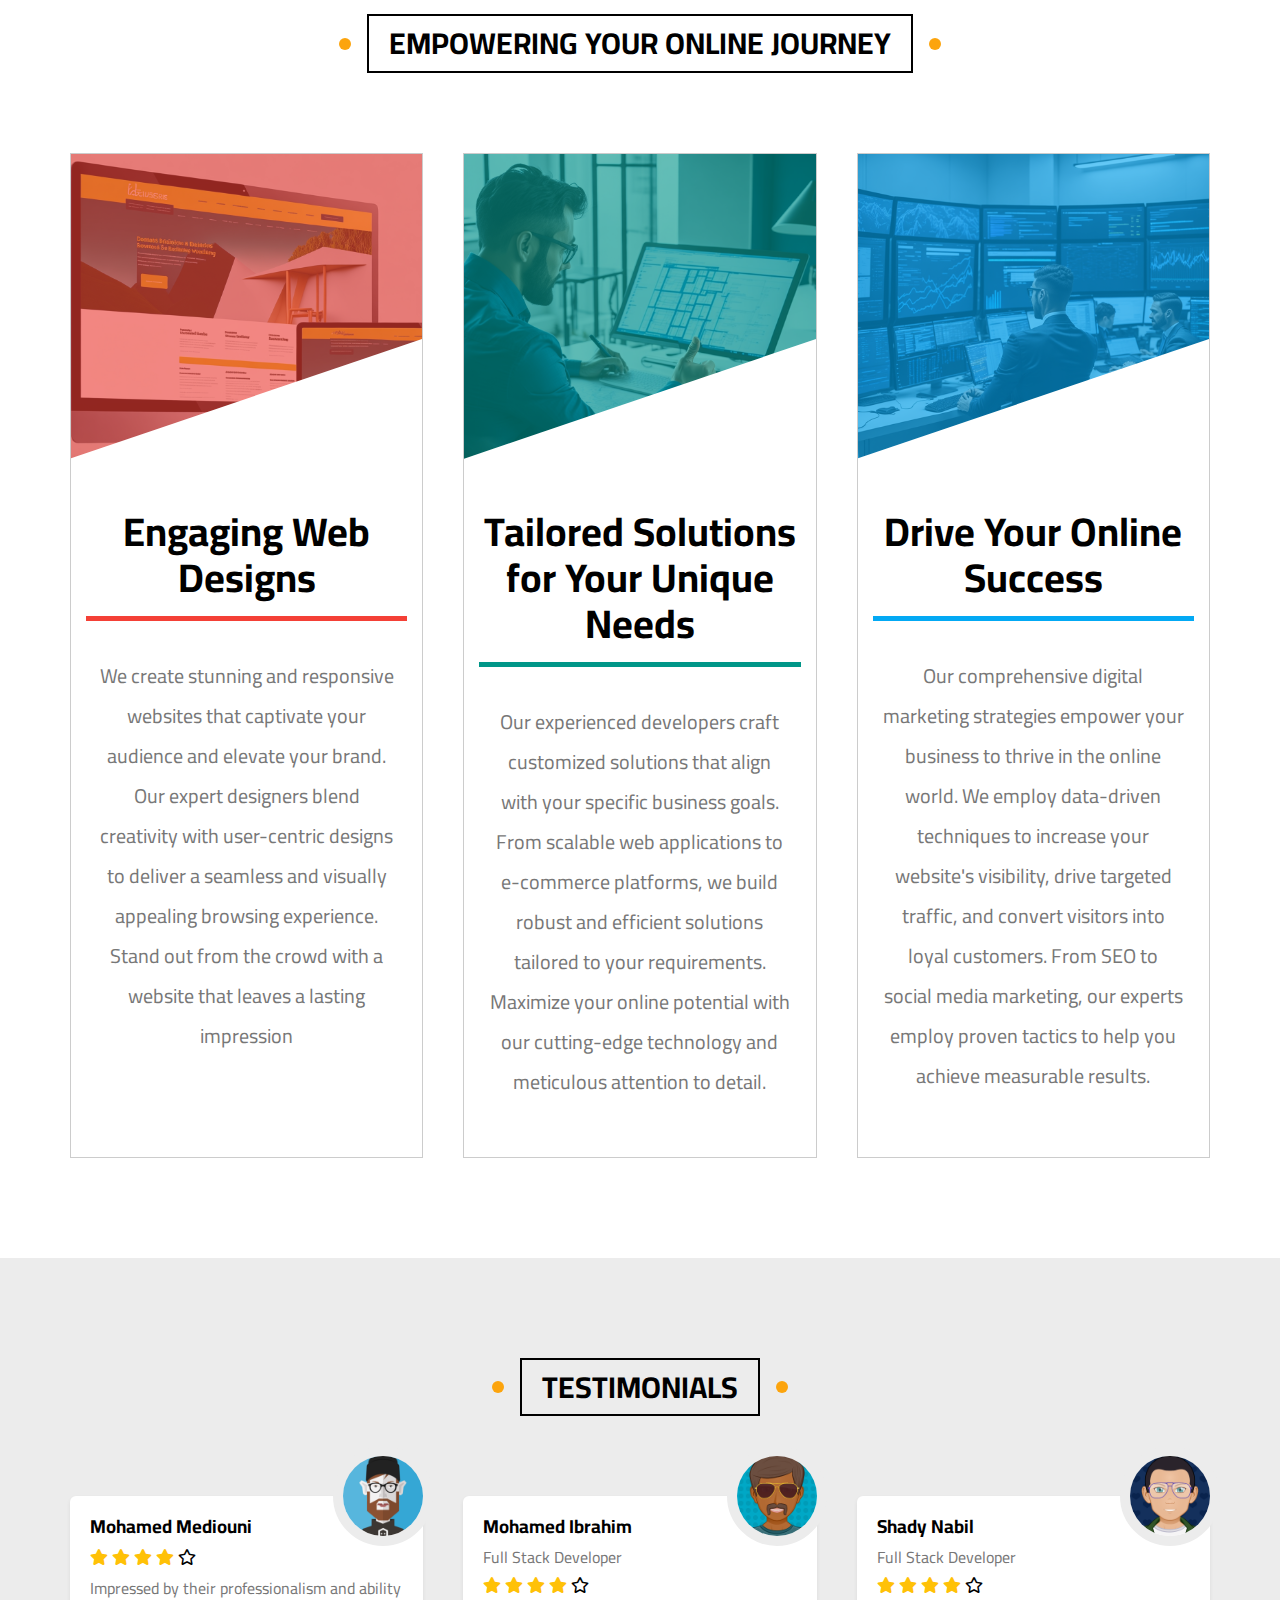
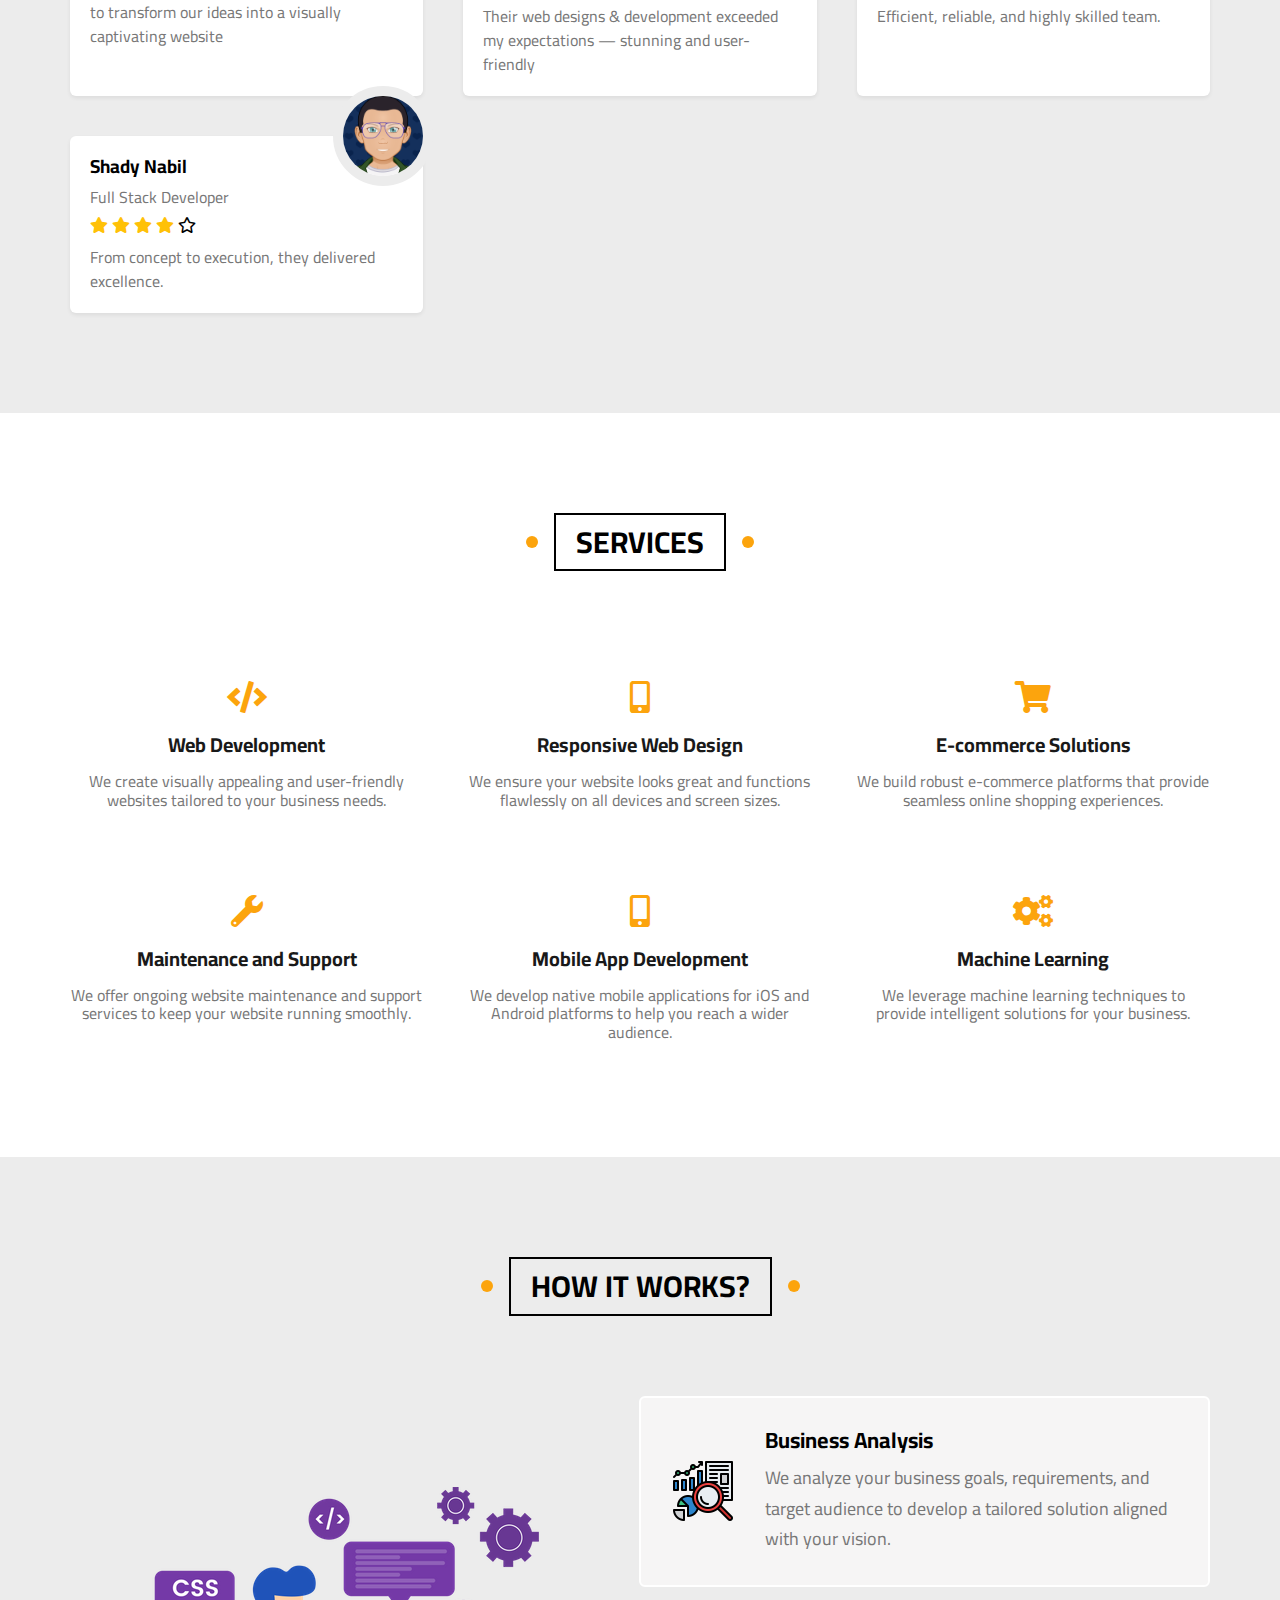
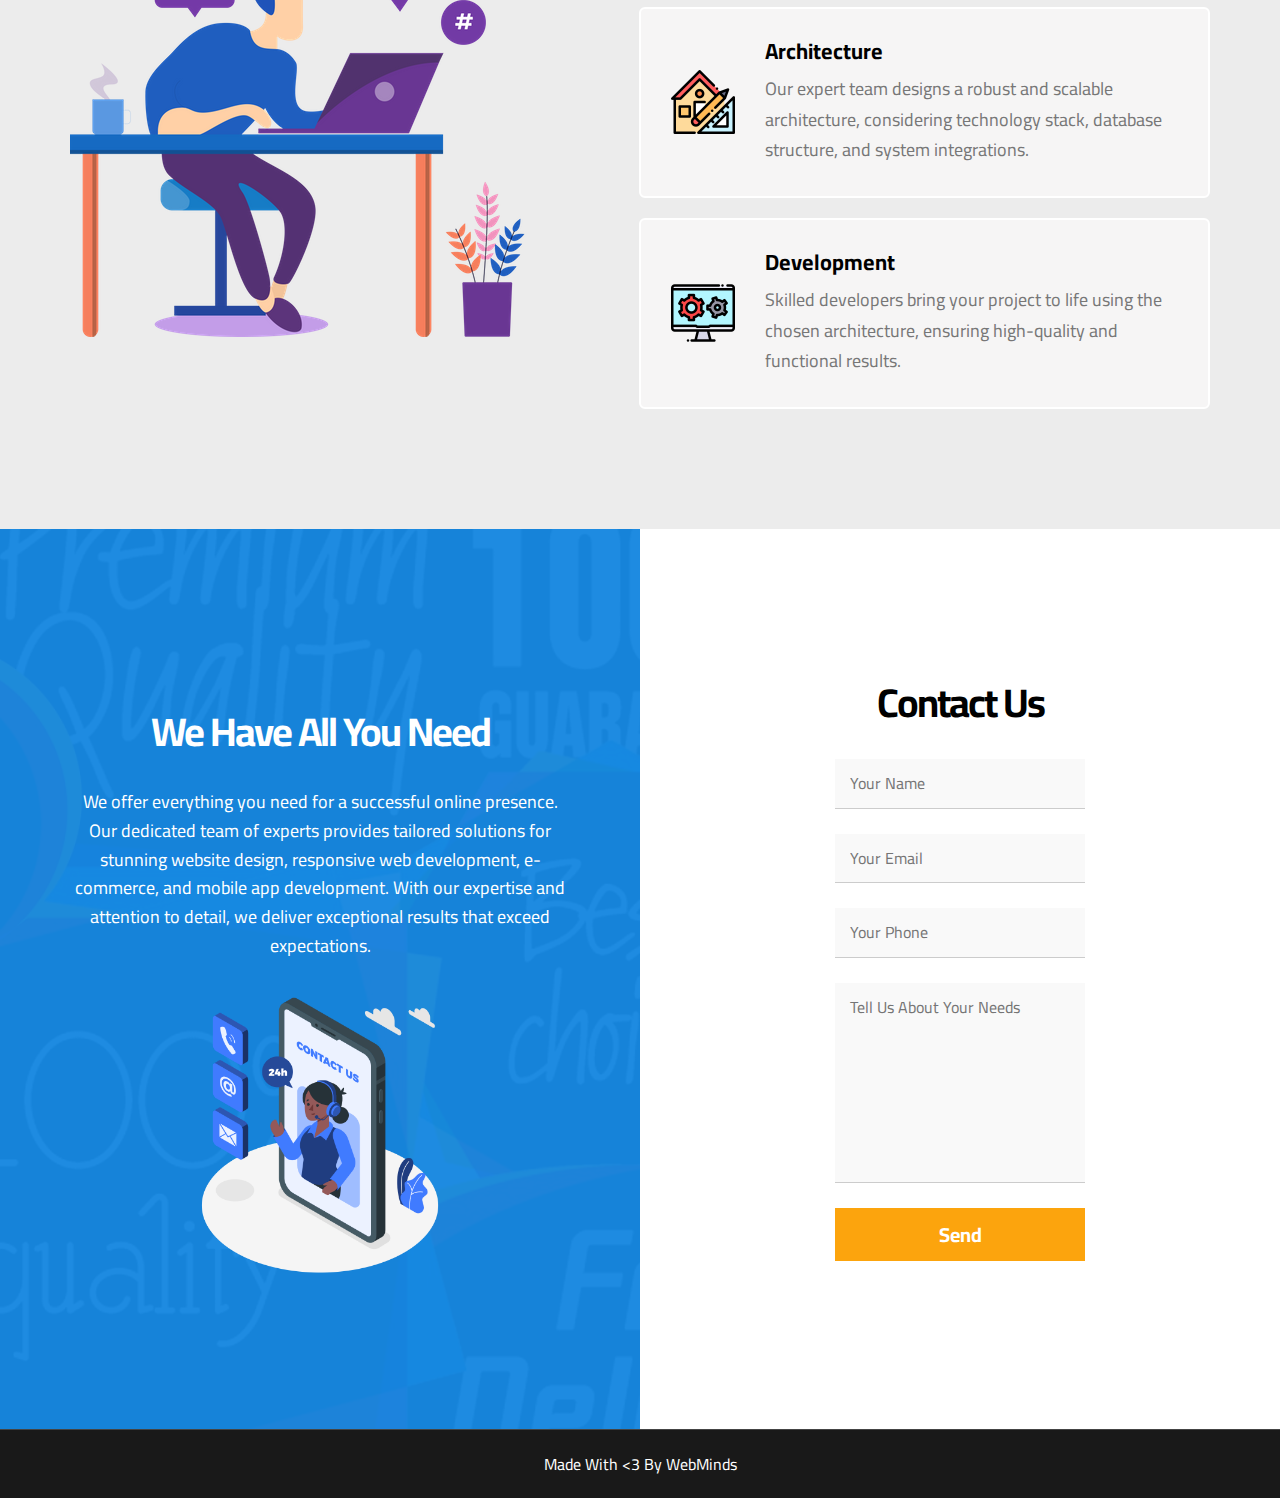
==== commit 6fe63d2c: "ttttttt" ====
--- a/index.html
+++ b/index.html
@@ -100,12 +100,14 @@
     <div class="landing">
       <div class="container">
         <div class="text">
-          <h1>Unlock Your Online Potential</h1>
-          <p>
-            Supercharge Your Online Presence. Unleash the Power of our Web
-            Agency. Start, Switch, or Advance Your Business with our Expertise.
-            Take the Digital Leap Today.
-          </p>
+          <h1>Empowering Your Online Success</h1>
+          <p>
+            Ignite Your Online Potential. Harness the Expertise of Our Web Agency.
+            Propel Your Business Forward. Embrace the Digital Revolution Now.
+          </p>
+          <a href="#discount">
+            <input class="header-btn" type="submit" value="Contact US" />
+          </a>
         </div>
         <div class="image">
           <img src="imgs/main-photo-removebg-preview.png" alt="" />
@@ -148,7 +150,7 @@
     <!-- Start Features -->
     <div class="features" id="features">
       <h2 class="main-title">
-        Empowering Your Online Journey : Websites That Wow
+        Empowering Your Online Journey 
       </h2>
       <div class="container">
         <div class="box quality">
@@ -402,7 +404,7 @@
               placeholder="Tell Us About Your Needs"
               name="message"
             ></textarea>
-            <input type="submit" value="Send" />
+            <input  type="submit" value="Send" />
           </form>
         </div>
       </div>
@@ -411,7 +413,7 @@
     <!-- End Discount -->
     <!-- Start Footer -->
     <div class="footer">
-      <div class="container">
+      <!-- <div class="container">
         <div class="box">
           <h3>Elzero</h3>
           <ul class="social">
@@ -472,8 +474,8 @@
           <img src="imgs/gallery-05.jpg" alt="" />
           <img src="imgs/gallery-06.png" alt="" />
         </div>
-      </div>
-      <p class="copyright">Made With &lt;3 By Elzero</p>
+      </div> -->
+      <p class="copyright">Made With &lt;3 By WebMinds</p>
     </div>
     <!-- End Footer -->
     <script src="js/main.js"></script>
--- a/css/elzero.css
+++ b/css/elzero.css
@@ -360,8 +360,7 @@
   padding-top: var(--main-padding-top);
   padding-bottom: var(--main-padding-bottom);
   position: relative;
-  background-color: var(--section-background);
-  background-color: var(--second-color);
+  background-color: rgb(3, 169 ,244,0.7);
 }
 .gallery .container {
   display: grid;
@@ -854,12 +853,13 @@
 /* Start Footer */
 .footer {
   background-color: #191919;
-  padding: 70px 0 0;
+  padding: 0;
 }
 @media (max-width: 767px) {
   .footer {
     text-align: center;
   }
+  
 }
 .footer .container {
   display: grid;
@@ -968,7 +968,7 @@
   padding: 25px 0;
   text-align: center;
   color: white;
-  margin: 50px 0 0;
+  margin:0;
   border-top: 1px solid #444;
 }
 /* End Footer */
@@ -1048,3 +1048,21 @@
   }
 }
 /* End Animation */
+.header-btn{
+  display: block;
+  padding: 15px;
+  margin-top: 15px;
+  background-color: var(--main-color-alt);
+  color: white;
+  font-weight: bold;
+  font-size: 20px;
+  border: none;
+  cursor: pointer;
+  transition: var(--main-transition);
+}
+/* Small */
+@media (max-width: 990px) {
+  .header-btn{
+    margin: 0 auto;
+  }
+}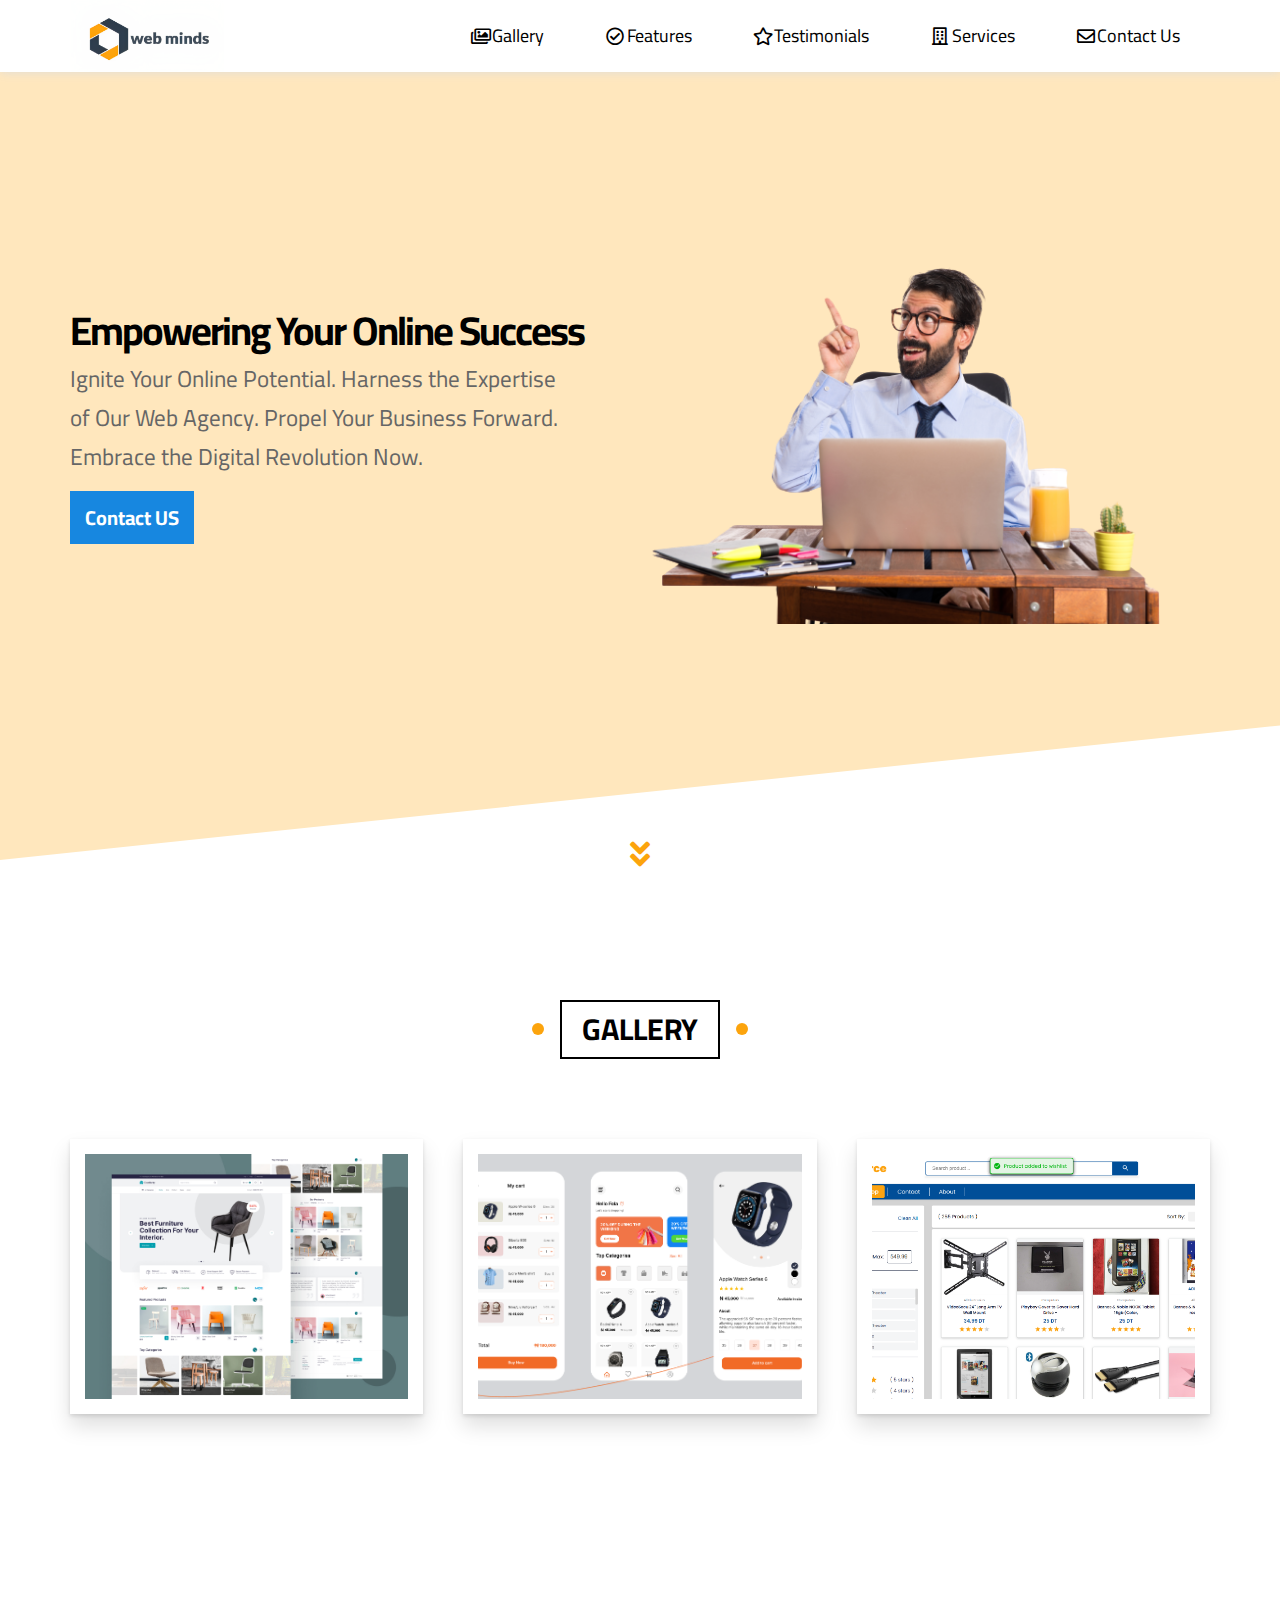
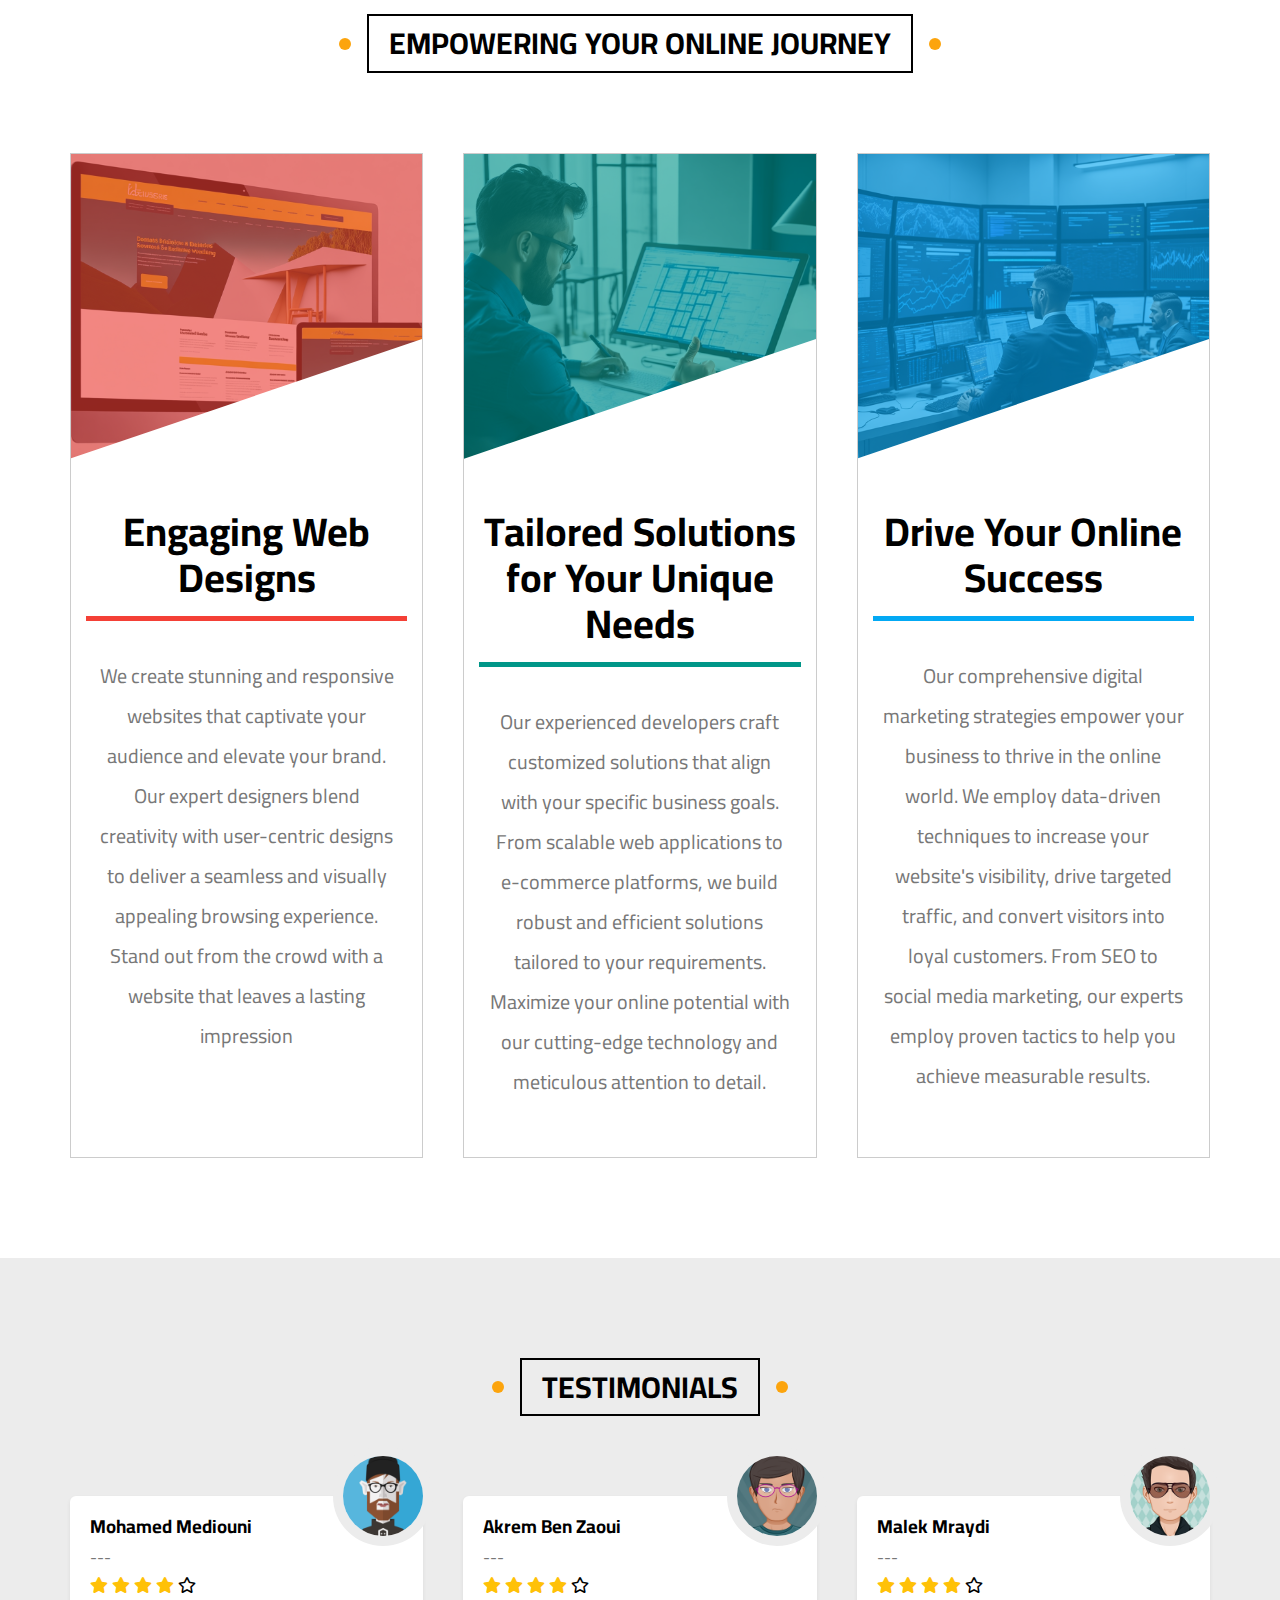
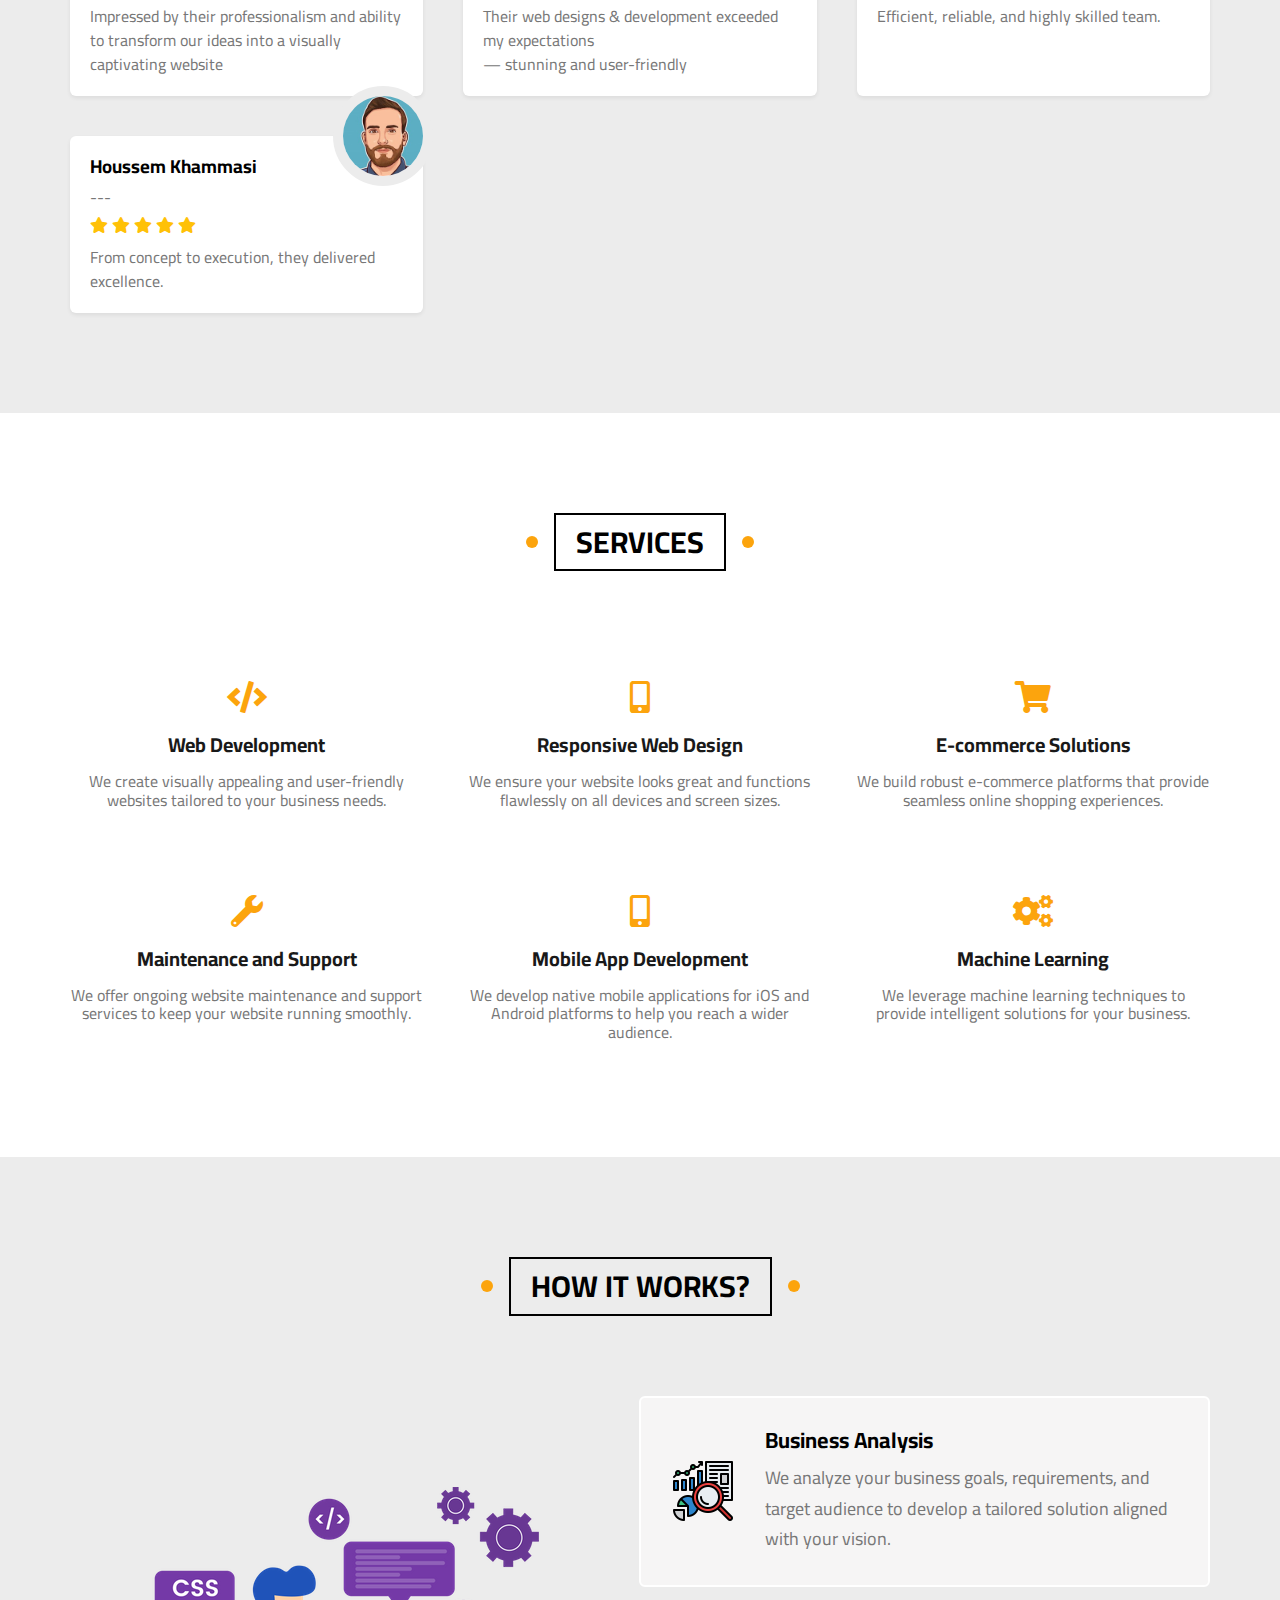
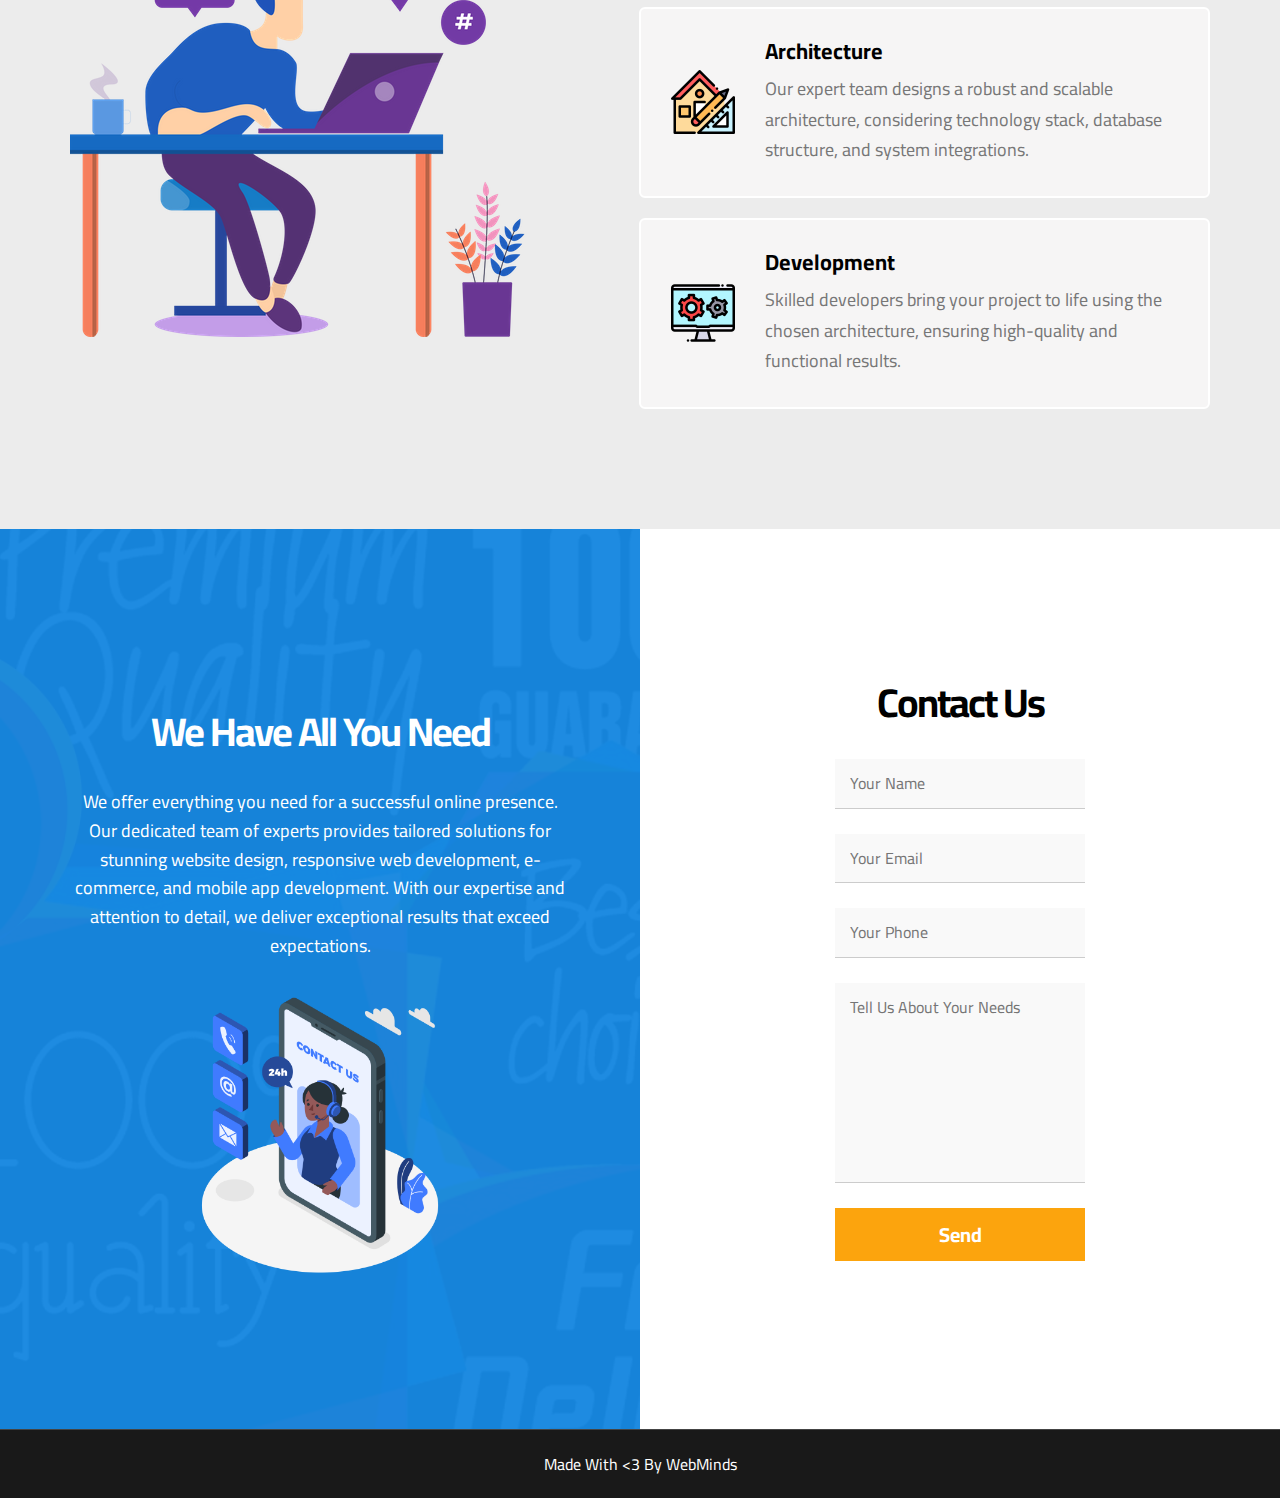
==== commit 2700f902: "Update index.html" ====
--- a/index.html
+++ b/index.html
@@ -1,419 +1,396 @@
 <!DOCTYPE html>
 <html lang="en">
-  <head>
-    <meta charset="UTF-8" />
-    <meta http-equiv="X-UA-Compatible" content="IE=edge" />
-    <meta name="viewport" content="width=device-width, initial-scale=1.0" />
-    <title>WebMinds</title>
-    <link rel="stylesheet" href="css/normalize.css" />
-    <link rel="stylesheet" href="css/elzero.css" />
-    <!-- Font Awesome -->
-    <link rel="stylesheet" href="css/all.min.css" />
-    <!-- Google Fonts -->
-    <link rel="preconnect" href="https://fonts.googleapis.com" />
-    <link rel="preconnect" href="https://fonts.gstatic.com" crossorigin />
-    <link
-      href="https://fonts.googleapis.com/css2?family=Cairo:wght@300;400;700&display=swap"
-      rel="stylesheet"
-    />
-  </head>
-  <body>
-    <!-- Start Header -->
-    <div class="header" id="header">
-      <div class="container">
-        <a href="#" class="logo">
-          <img src="./logoWA.png" />
-        </a>
-        <ul class="main-nav">
-          <li><a href="#articles">Articles</a></li>
-          <li><a href="#gallery">Gallery</a></li>
-          <li><a href="#features">Features</a></li>
-          <li>
-            <a href="#">Other Links</a>
-            <!-- Start Megamenu -->
-            <div class="mega-menu">
-              <div class="image">
-                <img src="imgs/megamenu.png" alt="" />
-              </div>
-              <ul class="links">
-                <li>
-                  <a href="#testimonials"
-                    ><i class="far fa-comments fa-fw"></i> Testimonials</a
-                  >
-                </li>
-                <li>
-                  <a href="#team"
-                    ><i class="far fa-user fa-fw"></i> Team Members</a
-                  >
-                </li>
-                <li>
-                  <a href="#services"
-                    ><i class="far fa-building fa-fw"></i> Services</a
-                  >
-                </li>
-                <li>
-                  <a href="#our-skills"
-                    ><i class="far fa-check-circle fa-fw"></i> Our Skills</a
-                  >
-                </li>
-                <li>
-                  <a href="#work-steps"
-                    ><i class="far fa-clipboard fa-fw"></i> How It Works</a
-                  >
-                </li>
-              </ul>
-              <ul class="links">
-                <li>
-                  <a href="#events"
-                    ><i class="far fa-calendar-alt fa-fw"></i> Events</a
-                  >
-                </li>
-                <li>
-                  <a href="#pricing"
-                    ><i class="fas fa-server fa-fw"></i> Pricing Plans</a
-                  >
-                </li>
-                <li>
-                  <a href="#video"
-                    ><i class="far fa-play-circle fa-fw"></i> Top Videos</a
-                  >
-                </li>
-                <li>
-                  <a href="#stats"
-                    ><i class="far fa-chart-bar fa-fw"></i> Stats</a
-                  >
-                </li>
-                <li>
-                  <a href="#discount"
-                    ><i class="fas fa-percent fa-fw"></i> Request A Discount</a
-                  >
-                </li>
-              </ul>
-            </div>
-            <!-- End Megamenu -->
-          </li>
-        </ul>
-      </div>
-    </div>
-    <!-- End Header -->
-    <!-- Start Landing -->
-    <div class="landing">
-      <div class="container">
-        <div class="text">
-          <h1>Empowering Your Online Success</h1>
-          <p>
-            Ignite Your Online Potential. Harness the Expertise of Our Web Agency.
-            Propel Your Business Forward. Embrace the Digital Revolution Now.
-          </p>
-          <a href="#discount">
-            <input class="header-btn" type="submit" value="Contact US" />
-          </a>
-        </div>
-        <div class="image">
-          <img src="imgs/main-photo-removebg-preview.png" alt="" />
-        </div>
-      </div>
-      <a href="#articles" class="go-down">
-        <i class="fas fa-angle-double-down fa-2x"></i>
-      </a>
-    </div>
-    <!-- End Landing -->
-
-    <!-- Start Gallery -->
-    <div class="gallery" id="gallery">
-      <h2 class="main-title">Gallery</h2>
-      <div class="container">
-        <div class="box">
-          <div class="image">
-            <a href="https://www.figma.com/file/uzS6hi2RyIyGCaEWu5Rp6N/E-commerce?type=design&node-id=0%3A1&t=HWOCVddtefbqgEAF-1">
-              <img src="imgs/Gallery/e-commerce.jpg" alt="e-commerce" />
+    <head>
+        <meta charset="UTF-8" />
+        <meta http-equiv="X-UA-Compatible" content="IE=edge" />
+        <meta name="viewport" content="width=device-width, initial-scale=1.0" />
+        <title>WebMinds Agency</title>
+        <link rel="stylesheet" href="css/normalize.css" />
+        <link rel="stylesheet" href="css/elzero.css" />
+        <!-- Font Awesome -->
+        <link rel="stylesheet" href="css/all.min.css" />
+        <!-- Google Fonts -->
+        <link rel="preconnect" href="https://fonts.googleapis.com" />
+        <link rel="preconnect" href="https://fonts.gstatic.com" crossorigin />
+        <link rel="icon" href="./imgs/checked.ico" type="image/x-icon" />
+        <link
+            href="https://fonts.googleapis.com/css2?family=Cairo:wght@300;400;700&display=swap"
+            rel="stylesheet"
+        />
+    </head>
+    <body>
+        <!-- Start Header -->
+        <div class="header" id="header">
+            <div class="container">
+                <a href="#" class="logo">
+                    <img src="./logoWA.png" />
+                </a>
+                <ul class="main-nav">
+                    <li>
+                        <a href="#gallery"
+                            ><i class="far fa-images fa-fw"> </i> Gallery</a
+                        >
+                    </li>
+                    <li>
+                        <a href="#features"
+                            ><i class="far fa-check-circle fa-fw"> </i>
+                            Features</a
+                        >
+                    </li>
+                    <li>
+                        <a href="#testimonials"
+                            ><i class="far fa-star fa-fw"></i> Testimonials</a
+                        >
+                    </li>
+                    <li>
+                        <a href="#services"
+                            ><i class="far fa-building fa-fw"></i> Services</a
+                        >
+                    </li>
+                    <li>
+                        <a href="#contact-us"
+                            ><i class="far fa-envelope fa-fw"></i> Contact Us</a
+                        >
+                    </li>
+                </ul>
+            </div>
+        </div>
+        <!-- End Header -->
+        <!-- Start Landing -->
+        <div class="landing">
+            <div class="container">
+                <div class="text">
+                    <h1>Empowering Your Online Success</h1>
+                    <p>
+                        Ignite Your Online Potential. Harness the Expertise of
+                        Our Web Agency. Propel Your Business Forward. Embrace
+                        the Digital Revolution Now.
+                    </p>
+                    <a href="#contact-us">
+                        <input
+                            class="header-btn"
+                            type="submit"
+                            value="Contact US"
+                        />
+                    </a>
+                </div>
+                <div class="image">
+                    <img src="imgs/main-photo-removebg-preview.png" alt="" />
+                </div>
+            </div>
+            <a href="#articles" class="go-down">
+                <i class="fas fa-angle-double-down fa-2x"></i>
             </a>
-          </div>
-        </div>
-        <div class="box">
-          <div class="image">
-            <a href="https://www.figma.com/file/rXl7GkerkpVG942BHlKaCn/E-Commerce-Mobile-App-(Community)-(Copy)?type=design&node-id=0%3A1&t=5g1M7pxzSlE39PR7-1">
-              <img src="imgs/Gallery/app.png" alt="" />
-            </a>
-          </div>
-        </div>
-        <div class="box">
-          <div class="image">
-            <a href="imgs/Gallery/shop.png">
-              <img src="imgs/Gallery/shop.png" alt="" />
-            </a>
-          </div>
-        </div>
-      </div>
-    </div>
-    <!-- End Gallery -->
-    <!-- Start Features -->
-    <div class="features" id="features">
-      <h2 class="main-title">
-        Empowering Your Online Journey 
-      </h2>
-      <div class="container">
-        <div class="box quality">
-          <div class="img-holder">
-            <img src="imgs/features-01.jpg" alt="" />
-          </div>
-          <h2>Engaging Web Designs</h2>
-          <p>
-            We create stunning and responsive websites that captivate your
-            audience and elevate your brand. Our expert designers blend
-            creativity with user-centric designs to deliver a seamless and
-            visually appealing browsing experience. Stand out from the crowd
-            with a website that leaves a lasting impression
-          </p>
-        </div>
-        <div class="box time">
-          <div class="img-holder">
-            <img src="imgs/features-02.jpg" alt="" />
-          </div>
-          <h2>Tailored Solutions for Your Unique Needs</h2>
-          <p>
-            Our experienced developers craft customized solutions that align
-            with your specific business goals. From scalable web applications to
-            e-commerce platforms, we build robust and efficient solutions
-            tailored to your requirements. Maximize your online potential with
-            our cutting-edge technology and meticulous attention to detail.
-          </p>
-        </div>
-        <div class="box passion">
-          <div class="img-holder">
-            <img src="imgs/features-03.jpg" alt="" />
-          </div>
-          <h2>Drive Your Online Success</h2>
-          <p>
-            Our comprehensive digital marketing strategies empower your business
-            to thrive in the online world. We employ data-driven techniques to
-            increase your website's visibility, drive targeted traffic, and
-            convert visitors into loyal customers. From SEO to social media
-            marketing, our experts employ proven tactics to help you achieve
-            measurable results.
-          </p>
-        </div>
-      </div>
-    </div>
-    <!-- End Features -->
-    <!-- Start Testimonials -->
-    <div class="testimonials" id="testimonials">
-      <h2 class="main-title">Testimonials</h2>
-      <div class="container">
-        <div class="box">
-          <img src="imgs/avatar-01.png" alt="" />
-          <h3>Mohamed Mediouni</h3>
-          <div class="rate">
-            <i class="filled fas fa-star"></i>
-            <i class="filled fas fa-star"></i>
-            <i class="filled fas fa-star"></i>
-            <i class="filled fas fa-star"></i>
-            <i class="far fa-star"></i>
-          </div>
-          <p>
-            Impressed by their professionalism and ability to transform our
-            ideas into a visually captivating website
-          </p>
-        </div>
-        <div class="box">
-          <img src="imgs/avatar-02.png" alt="" />
-          <h3>Mohamed Ibrahim</h3>
-          <span class="title">Full Stack Developer</span>
-          <div class="rate">
-            <i class="filled fas fa-star"></i>
-            <i class="filled fas fa-star"></i>
-            <i class="filled fas fa-star"></i>
-            <i class="filled fas fa-star"></i>
-            <i class="far fa-star"></i>
-          </div>
-          <p>
-            Their web designs & development exceeded my expectations — stunning
-            and user-friendly
-          </p>
-        </div>
-        <div class="box">
-          <img src="imgs/avatar-03.png" alt="" />
-          <h3>Shady Nabil</h3>
-          <span class="title">Full Stack Developer</span>
-          <div class="rate">
-            <i class="filled fas fa-star"></i>
-            <i class="filled fas fa-star"></i>
-            <i class="filled fas fa-star"></i>
-            <i class="filled fas fa-star"></i>
-            <i class="far fa-star"></i>
-          </div>
-          <p>Efficient, reliable, and highly skilled team.</p>
-        </div>
-        <div class="box">
-          <img src="imgs/avatar-03.png" alt="" />
-          <h3>Shady Nabil</h3>
-          <span class="title">Full Stack Developer</span>
-          <div class="rate">
-            <i class="filled fas fa-star"></i>
-            <i class="filled fas fa-star"></i>
-            <i class="filled fas fa-star"></i>
-            <i class="filled fas fa-star"></i>
-            <i class="far fa-star"></i>
-          </div>
-          <p>From concept to execution, they delivered excellence.</p>
-        </div>
-      </div>
-    </div>
-    <!-- End Testimonials -->
-
-    <!-- Start Services -->
-    <div class="services" id="services">
-      <h2 class="main-title">Services</h2>
-      <div class="container">
-        <div class="box">
-          <i class="fas fa-code fa-4x"></i>
-          <h3>Web Development</h3>
-          <p>
-            We create visually appealing and user-friendly websites tailored to
-            your business needs.
-          </p>
-        </div>
-        <div class="box">
-          <i class="fas fa-mobile-alt fa-4x"></i>
-          <h3>Responsive Web Design</h3>
-          <p>
-            We ensure your website looks great and functions flawlessly on all
-            devices and screen sizes.
-          </p>
-        </div>
-        <div class="box">
-          <i class="fas fa-shopping-cart fa-4x"></i>
-          <h3>E-commerce Solutions</h3>
-          <p>
-            We build robust e-commerce platforms that provide seamless online
-            shopping experiences.
-          </p>
-        </div>
-        <div class="box">
-          <i class="fas fa-wrench fa-4x"></i>
-          <h3>Maintenance and Support</h3>
-          <p>
-            We offer ongoing website maintenance and support services to keep
-            your website running smoothly.
-          </p>
-        </div>
-        <div class="box">
-          <i class="fas fa-mobile-alt fa-4x"></i>
-          <h3>Mobile App Development</h3>
-          <p>
-            We develop native mobile applications for iOS and Android platforms
-            to help you reach a wider audience.
-          </p>
-        </div>
-        <div class="box">
-          <i class="fas fa-cogs fa-4x"></i>
-          <h3>Machine Learning</h3>
-          <p>
-            We leverage machine learning techniques to provide intelligent
-            solutions for your business.
-          </p>
-        </div>
-      </div>
-    </div>
-
-    <!-- End Services -->
-
-    <!-- Start Work Steps -->
-    <div class="work-steps" id="work-steps">
-      <h2 class="main-title">How It Works?</h2>
-      <div class="container">
-        <img src="imgs/work-steps.png" alt="" class="image" />
-        <div class="info">
-          <div class="box">
-            <img src="imgs/work-steps-1.png" alt="" />
-            <div class="text">
-              <h3>Business Analysis</h3>
-              <p>
-                We analyze your business goals, requirements, and target
-                audience to develop a tailored solution aligned with your
-                vision.
-              </p>
-            </div>
-          </div>
-          <div class="box">
-            <img src="imgs/work-steps-2.png" alt="" />
-            <div class="text">
-              <h3>Architecture</h3>
-              <p>
-                Our expert team designs a robust and scalable architecture,
-                considering technology stack, database structure, and system
-                integrations.
-              </p>
-            </div>
-          </div>
-          <div class="box">
-            <img src="imgs/work-steps-3.png" alt="" />
-            <div class="text">
-              <h3>Development</h3>
-              <p>
-                Skilled developers bring your project to life using the chosen
-                architecture, ensuring high-quality and functional results.
-              </p>
-            </div>
-          </div>
-        </div>
-      </div>
-    </div>
-
-    <!-- End Work Steps -->
-
-    <!-- Start Discount -->
-    <div class="discount" id="discount">
-      <div class="image">
-        <div class="content">
-          <h2>We Have All You Need</h2>
-          <p>
-            We offer everything you need for a successful online presence. Our
-            dedicated team of experts provides tailored solutions for stunning
-            website design, responsive web development, e-commerce, and mobile
-            app development. With our expertise and attention to detail, we
-            deliver exceptional results that exceed expectations.
-          </p>
-          <img src="imgs/Contact us-amico.png" alt="contact-img" />
-        </div>
-      </div>
-      <div class="form">
-        <div class="content">
-          <h2>Contact Us</h2>
-          <form action="">
-            <input
-              class="input"
-              type="text"
-              placeholder="Your Name"
-              name="name"
-            />
-            <input
-              class="input"
-              type="email"
-              placeholder="Your Email"
-              name="email"
-            />
-            <input
-              class="input"
-              type="text"
-              placeholder="Your Phone"
-              name="mobile"
-            />
-            <textarea
-              class="input"
-              placeholder="Tell Us About Your Needs"
-              name="message"
-            ></textarea>
-            <input  type="submit" value="Send" />
-          </form>
-        </div>
-      </div>
-    </div>
-
-    <!-- End Discount -->
-    <!-- Start Footer -->
-    <div class="footer">
-      <!-- <div class="container">
+        </div>
+        <!-- End Landing -->
+
+        <!-- Start Gallery -->
+        <div class="gallery" id="gallery">
+            <h2 class="main-title">Gallery</h2>
+            <div class="container">
+                <div class="box">
+                    <div class="image">
+                        <a
+                            href="https://www.figma.com/file/uzS6hi2RyIyGCaEWu5Rp6N/E-commerce?type=design&node-id=0%3A1&t=HWOCVddtefbqgEAF-1"
+                        >
+                            <img
+                                src="imgs/Gallery/e-commerce.jpg"
+                                alt="e-commerce"
+                            />
+                        </a>
+                    </div>
+                </div>
+                <div class="box">
+                    <div class="image">
+                        <a
+                            href="https://www.figma.com/file/rXl7GkerkpVG942BHlKaCn/E-Commerce-Mobile-App-(Community)-(Copy)?type=design&node-id=0%3A1&t=5g1M7pxzSlE39PR7-1"
+                        >
+                            <img src="imgs/Gallery/app.png" alt="" />
+                        </a>
+                    </div>
+                </div>
+                <div class="box">
+                    <div class="image">
+                        <a href="imgs/Gallery/shop.png">
+                            <img src="imgs/Gallery/shop.png" alt="" />
+                        </a>
+                    </div>
+                </div>
+            </div>
+        </div>
+        <!-- End Gallery -->
+        <!-- Start Features -->
+        <div class="features" id="features">
+            <h2 class="main-title">Empowering Your Online Journey</h2>
+            <div class="container">
+                <div class="box quality">
+                    <div class="img-holder">
+                        <img src="imgs/features-01.jpg" alt="" />
+                    </div>
+                    <h2>Engaging Web Designs</h2>
+                    <p>
+                        We create stunning and responsive websites that
+                        captivate your audience and elevate your brand. Our
+                        expert designers blend creativity with user-centric
+                        designs to deliver a seamless and visually appealing
+                        browsing experience. Stand out from the crowd with a
+                        website that leaves a lasting impression
+                    </p>
+                </div>
+                <div class="box time">
+                    <div class="img-holder">
+                        <img src="imgs/features-02.jpg" alt="" />
+                    </div>
+                    <h2>Tailored Solutions for Your Unique Needs</h2>
+                    <p>
+                        Our experienced developers craft customized solutions
+                        that align with your specific business goals. From
+                        scalable web applications to e-commerce platforms, we
+                        build robust and efficient solutions tailored to your
+                        requirements. Maximize your online potential with our
+                        cutting-edge technology and meticulous attention to
+                        detail.
+                    </p>
+                </div>
+                <div class="box passion">
+                    <div class="img-holder">
+                        <img src="imgs/features-03.jpg" alt="" />
+                    </div>
+                    <h2>Drive Your Online Success</h2>
+                    <p>
+                        Our comprehensive digital marketing strategies empower
+                        your business to thrive in the online world. We employ
+                        data-driven techniques to increase your website's
+                        visibility, drive targeted traffic, and convert visitors
+                        into loyal customers. From SEO to social media
+                        marketing, our experts employ proven tactics to help you
+                        achieve measurable results.
+                    </p>
+                </div>
+            </div>
+        </div>
+        <!-- End Features -->
+        <!-- Start Testimonials -->
+        <div class="testimonials" id="testimonials">
+            <h2 class="main-title">Testimonials</h2>
+            <div class="container">
+                <div class="box">
+                    <img src="imgs/avatar-01.png" alt="" />
+                    <h3>Mohamed Mediouni</h3>
+                    <span class="title">---</span>
+                    <div class="rate">
+                        <i class="filled fas fa-star"></i>
+                        <i class="filled fas fa-star"></i>
+                        <i class="filled fas fa-star"></i>
+                        <i class="filled fas fa-star"></i>
+                        <i class="far fa-star"></i>
+                    </div>
+                    <p>
+                        Impressed by their professionalism and ability to
+                        transform our ideas into a visually captivating website
+                    </p>
+                </div>
+                <div class="box">
+                    <img src="imgs/avatar-04.png" alt="" />
+                    <h3>Akrem Ben Zaoui</h3>
+                    <span class="title">---</span>
+                    <div class="rate">
+                        <i class="filled fas fa-star"></i>
+                        <i class="filled fas fa-star"></i>
+                        <i class="filled fas fa-star"></i>
+                        <i class="filled fas fa-star"></i>
+                        <i class="far fa-star"></i>
+                    </div>
+                    <p>
+                        Their web designs & development exceeded my expectations
+                        <br />— stunning and user-friendly
+                    </p>
+                </div>
+                <div class="box">
+                    <img src="imgs/avatar-06.png" alt="" />
+                    <h3>Malek Mraydi</h3>
+                    <span class="title">---</span>
+                    <div class="rate">
+                        <i class="filled fas fa-star"></i>
+                        <i class="filled fas fa-star"></i>
+                        <i class="filled fas fa-star"></i>
+                        <i class="filled fas fa-star"></i>
+                        <i class="far fa-star"></i>
+                    </div>
+                    <p>Efficient, reliable, and highly skilled team.</p>
+                </div>
+                <div class="box">
+                    <img src="imgs/avatar-05.png" alt="" />
+                    <h3>Houssem Khammasi</h3>
+                    <span class="title">---</span>
+                    <div class="rate">
+                        <i class="filled fas fa-star"></i>
+                        <i class="filled fas fa-star"></i>
+                        <i class="filled fas fa-star"></i>
+                        <i class="filled fas fa-star"></i>
+                        <i class="filled fas fa-star"></i>
+                    </div>
+                    <p>From concept to execution, they delivered excellence.</p>
+                </div>
+            </div>
+        </div>
+        <!-- End Testimonials -->
+
+        <!-- Start Services -->
+        <div class="services" id="services">
+            <h2 class="main-title">Services</h2>
+            <div class="container">
+                <div class="box">
+                    <i class="fas fa-code fa-4x"></i>
+                    <h3>Web Development</h3>
+                    <p>
+                        We create visually appealing and user-friendly websites
+                        tailored to your business needs.
+                    </p>
+                </div>
+                <div class="box">
+                    <i class="fas fa-mobile-alt fa-4x"></i>
+                    <h3>Responsive Web Design</h3>
+                    <p>
+                        We ensure your website looks great and functions
+                        flawlessly on all devices and screen sizes.
+                    </p>
+                </div>
+                <div class="box">
+                    <i class="fas fa-shopping-cart fa-4x"></i>
+                    <h3>E-commerce Solutions</h3>
+                    <p>
+                        We build robust e-commerce platforms that provide
+                        seamless online shopping experiences.
+                    </p>
+                </div>
+                <div class="box">
+                    <i class="fas fa-wrench fa-4x"></i>
+                    <h3>Maintenance and Support</h3>
+                    <p>
+                        We offer ongoing website maintenance and support
+                        services to keep your website running smoothly.
+                    </p>
+                </div>
+                <div class="box">
+                    <i class="fas fa-mobile-alt fa-4x"></i>
+                    <h3>Mobile App Development</h3>
+                    <p>
+                        We develop native mobile applications for iOS and
+                        Android platforms to help you reach a wider audience.
+                    </p>
+                </div>
+                <div class="box">
+                    <i class="fas fa-cogs fa-4x"></i>
+                    <h3>Machine Learning</h3>
+                    <p>
+                        We leverage machine learning techniques to provide
+                        intelligent solutions for your business.
+                    </p>
+                </div>
+            </div>
+        </div>
+
+        <!-- End Services -->
+
+        <!-- Start Work Steps -->
+        <div class="work-steps" id="work-steps">
+            <h2 class="main-title">How It Works?</h2>
+            <div class="container">
+                <img src="imgs/work-steps.png" alt="" class="image" />
+                <div class="info">
+                    <div class="box">
+                        <img src="imgs/work-steps-1.png" alt="" />
+                        <div class="text">
+                            <h3>Business Analysis</h3>
+                            <p>
+                                We analyze your business goals, requirements,
+                                and target audience to develop a tailored
+                                solution aligned with your vision.
+                            </p>
+                        </div>
+                    </div>
+                    <div class="box">
+                        <img src="imgs/work-steps-2.png" alt="" />
+                        <div class="text">
+                            <h3>Architecture</h3>
+                            <p>
+                                Our expert team designs a robust and scalable
+                                architecture, considering technology stack,
+                                database structure, and system integrations.
+                            </p>
+                        </div>
+                    </div>
+                    <div class="box">
+                        <img src="imgs/work-steps-3.png" alt="" />
+                        <div class="text">
+                            <h3>Development</h3>
+                            <p>
+                                Skilled developers bring your project to life
+                                using the chosen architecture, ensuring
+                                high-quality and functional results.
+                            </p>
+                        </div>
+                    </div>
+                </div>
+            </div>
+        </div>
+
+        <!-- End Work Steps -->
+
+        <!-- Start Discount -->
+        <div class="discount" id="contact-us">
+            <div class="image">
+                <div class="content">
+                    <h2>We Have All You Need</h2>
+                    <p>
+                        We offer everything you need for a successful online
+                        presence. Our dedicated team of experts provides
+                        tailored solutions for stunning website design,
+                        responsive web development, e-commerce, and mobile app
+                        development. With our expertise and attention to detail,
+                        we deliver exceptional results that exceed expectations.
+                    </p>
+                    <img src="imgs/Contact us-amico.png" alt="contact-img" />
+                </div>
+            </div>
+            <div class="form">
+                <div class="content">
+                    <h2>Contact Us</h2>
+                    <form action="">
+                        <input
+                            class="input"
+                            type="text"
+                            placeholder="Your Name"
+                            name="name"
+                        />
+                        <input
+                            class="input"
+                            type="email"
+                            placeholder="Your Email"
+                            name="email"
+                        />
+                        <input
+                            class="input"
+                            type="text"
+                            placeholder="Your Phone"
+                            name="mobile"
+                        />
+                        <textarea
+                            class="input"
+                            placeholder="Tell Us About Your Needs"
+                            name="message"
+                        ></textarea>
+                        <input type="submit" value="Send" />
+                    </form>
+                </div>
+            </div>
+        </div>
+
+        <!-- End Discount -->
+        <!-- Start Footer -->
+        <div class="footer">
+            <!-- <div class="container">
         <div class="box">
           <h3>Elzero</h3>
           <ul class="social">
@@ -475,9 +452,9 @@
           <img src="imgs/gallery-06.png" alt="" />
         </div>
       </div> -->
-      <p class="copyright">Made With &lt;3 By WebMinds</p>
-    </div>
-    <!-- End Footer -->
-    <script src="js/main.js"></script>
-  </body>
+            <p class="copyright">Made With &lt;3 By WebMinds</p>
+        </div>
+        <!-- End Footer -->
+        <script src="js/main.js"></script>
+    </body>
 </html>
--- a/css/elzero.css
+++ b/css/elzero.css
@@ -360,7 +360,7 @@
   padding-top: var(--main-padding-top);
   padding-bottom: var(--main-padding-bottom);
   position: relative;
-  background-color: rgb(3, 169 ,244,0.7);
+  background-color: white;
 }
 .gallery .container {
   display: grid;
